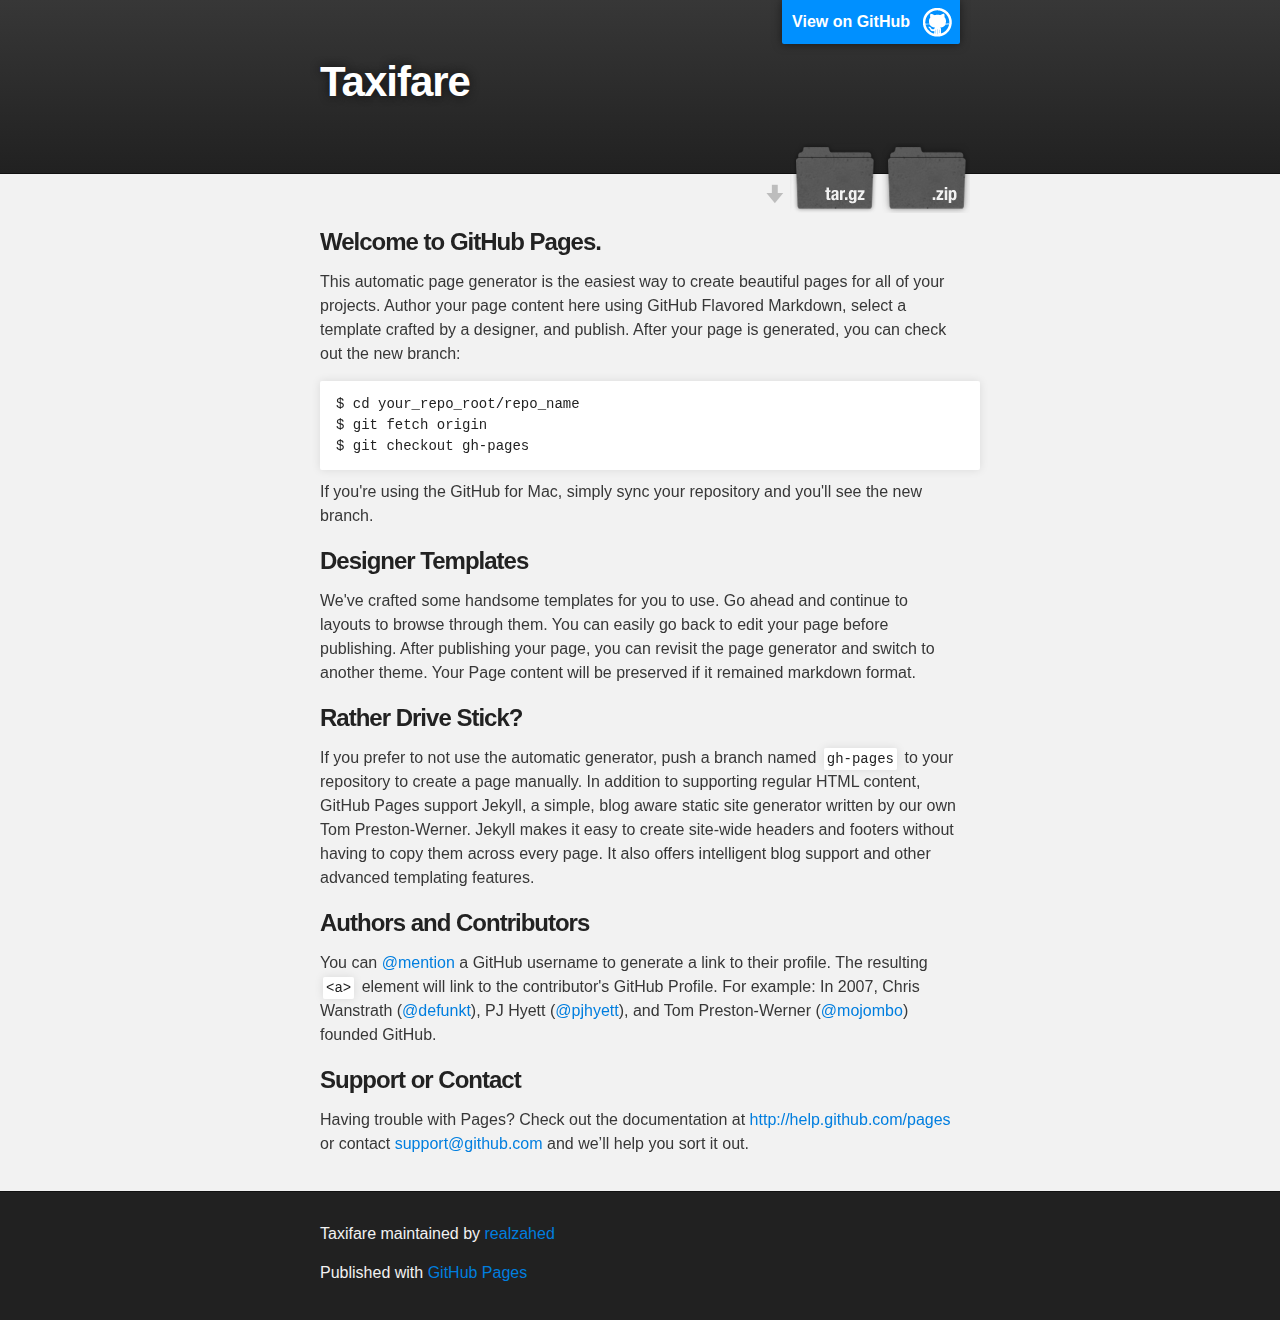
==== index.html @ d9b4216b "Create gh-pages branch via GitHub" ====
<!DOCTYPE html>
<html>

  <head>
    <meta charset='utf-8' />
    <meta http-equiv="X-UA-Compatible" content="chrome=1" />
    <meta name="description" content="Taxifare : " />

    <link rel="stylesheet" type="text/css" media="screen" href="stylesheets/stylesheet.css">

    <title>Taxifare</title>
  </head>

  <body>

    <!-- HEADER -->
    <div id="header_wrap" class="outer">
        <header class="inner">
          <a id="forkme_banner" href="https://github.com/realzahed/taxifare">View on GitHub</a>

          <h1 id="project_title">Taxifare</h1>
          <h2 id="project_tagline"></h2>

            <section id="downloads">
              <a class="zip_download_link" href="https://github.com/realzahed/taxifare/zipball/master">Download this project as a .zip file</a>
              <a class="tar_download_link" href="https://github.com/realzahed/taxifare/tarball/master">Download this project as a tar.gz file</a>
            </section>
        </header>
    </div>

    <!-- MAIN CONTENT -->
    <div id="main_content_wrap" class="outer">
      <section id="main_content" class="inner">
        <h3>Welcome to GitHub Pages.</h3>

<p>This automatic page generator is the easiest way to create beautiful pages for all of your projects. Author your page content here using GitHub Flavored Markdown, select a template crafted by a designer, and publish. After your page is generated, you can check out the new branch:</p>

<pre><code>$ cd your_repo_root/repo_name
$ git fetch origin
$ git checkout gh-pages
</code></pre>

<p>If you're using the GitHub for Mac, simply sync your repository and you'll see the new branch.</p>

<h3>Designer Templates</h3>

<p>We've crafted some handsome templates for you to use. Go ahead and continue to layouts to browse through them. You can easily go back to edit your page before publishing. After publishing your page, you can revisit the page generator and switch to another theme. Your Page content will be preserved if it remained markdown format.</p>

<h3>Rather Drive Stick?</h3>

<p>If you prefer to not use the automatic generator, push a branch named <code>gh-pages</code> to your repository to create a page manually. In addition to supporting regular HTML content, GitHub Pages support Jekyll, a simple, blog aware static site generator written by our own Tom Preston-Werner. Jekyll makes it easy to create site-wide headers and footers without having to copy them across every page. It also offers intelligent blog support and other advanced templating features.</p>

<h3>Authors and Contributors</h3>

<p>You can <a href="https://github.com/blog/821" class="user-mention">@mention</a> a GitHub username to generate a link to their profile. The resulting <code>&lt;a&gt;</code> element will link to the contributor's GitHub Profile. For example: In 2007, Chris Wanstrath (<a href="https://github.com/defunkt" class="user-mention">@defunkt</a>), PJ Hyett (<a href="https://github.com/pjhyett" class="user-mention">@pjhyett</a>), and Tom Preston-Werner (<a href="https://github.com/mojombo" class="user-mention">@mojombo</a>) founded GitHub.</p>

<h3>Support or Contact</h3>

<p>Having trouble with Pages? Check out the documentation at <a href="http://help.github.com/pages">http://help.github.com/pages</a> or contact <a href="mailto:support@github.com">support@github.com</a> and we’ll help you sort it out.</p>
      </section>
    </div>

    <!-- FOOTER  -->
    <div id="footer_wrap" class="outer">
      <footer class="inner">
        <p class="copyright">Taxifare maintained by <a href="https://github.com/realzahed">realzahed</a></p>
        <p>Published with <a href="http://pages.github.com">GitHub Pages</a></p>
      </footer>
    </div>

    

  </body>
</html>
---- stylesheets/stylesheet.css ----
/*******************************************************************************
Slate Theme for Github Pages
by Jason Costello, @jsncostello
*******************************************************************************/

@import url(pygment_trac.css);

/*******************************************************************************
MeyerWeb Reset
*******************************************************************************/

html, body, div, span, applet, object, iframe,
h1, h2, h3, h4, h5, h6, p, blockquote, pre,
a, abbr, acronym, address, big, cite, code,
del, dfn, em, img, ins, kbd, q, s, samp,
small, strike, strong, sub, sup, tt, var,
b, u, i, center,
dl, dt, dd, ol, ul, li,
fieldset, form, label, legend,
table, caption, tbody, tfoot, thead, tr, th, td,
article, aside, canvas, details, embed,
figure, figcaption, footer, header, hgroup,
menu, nav, output, ruby, section, summary,
time, mark, audio, video {
  margin: 0;
  padding: 0;
  border: 0;
  font: inherit;
  vertical-align: baseline;
}

/* HTML5 display-role reset for older browsers */
article, aside, details, figcaption, figure,
footer, header, hgroup, menu, nav, section {
  display: block;
}

ol, ul {
  list-style: none;
}

blockquote, q {
}

table {
  border-collapse: collapse;
  border-spacing: 0;
}

a:focus {
  outline: none;
}

/*******************************************************************************
Theme Styles
*******************************************************************************/

body {
  box-sizing: border-box;
  color:#373737;
  background: #212121;
  font-size: 16px;
  font-family: 'Myriad Pro', Calibri, Helvetica, Arial, sans-serif;
  line-height: 1.5;
  -webkit-font-smoothing: antialiased;
}

h1, h2, h3, h4, h5, h6 {
  margin: 10px 0;
  font-weight: 700;
  color:#222222;
  font-family: 'Lucida Grande', 'Calibri', Helvetica, Arial, sans-serif;
  letter-spacing: -1px;
}

h1 {
  font-size: 36px;
  font-weight: 700;
}

h2 {
  padding-bottom: 10px;
  font-size: 32px;
  background: url('../images/bg_hr.png') repeat-x bottom;
}

h3 {
  font-size: 24px;
}

h4 {
  font-size: 21px;
}

h5 {
  font-size: 18px;
}

h6 {
  font-size: 16px;
}

p {
  margin: 10px 0 15px 0;
}

footer p {
  color: #f2f2f2;
}

a {
  text-decoration: none;
  color: #007edf;
  text-shadow: none;

  transition: color 0.5s ease;
  transition: text-shadow 0.5s ease;
  -webkit-transition: color 0.5s ease;
  -webkit-transition: text-shadow 0.5s ease;
  -moz-transition: color 0.5s ease;
  -moz-transition: text-shadow 0.5s ease;
  -o-transition: color 0.5s ease;
  -o-transition: text-shadow 0.5s ease;
  -ms-transition: color 0.5s ease;
  -ms-transition: text-shadow 0.5s ease;
}

#main_content a:hover {
  color: #0069ba;
  text-shadow: #0090ff 0px 0px 2px;
}

footer a:hover {
  color: #43adff;
  text-shadow: #0090ff 0px 0px 2px;
}

em {
  font-style: italic;
}

strong {
  font-weight: bold;
}

img {
  position: relative;
  margin: 0 auto;
  max-width: 739px;
  padding: 5px;
  margin: 10px 0 10px 0;
  border: 1px solid #ebebeb;

  box-shadow: 0 0 5px #ebebeb;
  -webkit-box-shadow: 0 0 5px #ebebeb;
  -moz-box-shadow: 0 0 5px #ebebeb;
  -o-box-shadow: 0 0 5px #ebebeb;
  -ms-box-shadow: 0 0 5px #ebebeb;
}

pre, code {
  width: 100%;
  color: #222;
  background-color: #fff;

  font-family: Monaco, "Bitstream Vera Sans Mono", "Lucida Console", Terminal, monospace;
  font-size: 14px;

  border-radius: 2px;
  -moz-border-radius: 2px;
  -webkit-border-radius: 2px;



}

pre {
  width: 100%;
  padding: 10px;
  box-shadow: 0 0 10px rgba(0,0,0,.1);
  overflow: auto;
}

code {
  padding: 3px;
  margin: 0 3px;
  box-shadow: 0 0 10px rgba(0,0,0,.1);
}

pre code {
  display: block;
  box-shadow: none;
}

blockquote {
  color: #666;
  margin-bottom: 20px;
  padding: 0 0 0 20px;
  border-left: 3px solid #bbb;
}

ul, ol, dl {
  margin-bottom: 15px
}

ul li {
  list-style: inside;
  padding-left: 20px;
}

ol li {
  list-style: decimal inside;
  padding-left: 20px;
}

dl dt {
  font-weight: bold;
}

dl dd {
  padding-left: 20px;
  font-style: italic;
}

dl p {
  padding-left: 20px;
  font-style: italic;
}

hr {
  height: 1px;
  margin-bottom: 5px;
  border: none;
  background: url('../images/bg_hr.png') repeat-x center;
}

table {
  border: 1px solid #373737;
  margin-bottom: 20px;
  text-align: left;
 }

th {
  font-family: 'Lucida Grande', 'Helvetica Neue', Helvetica, Arial, sans-serif;
  padding: 10px;
  background: #373737;
  color: #fff;
 }

td {
  padding: 10px;
  border: 1px solid #373737;
 }

form {
  background: #f2f2f2;
  padding: 20px;
}

img {
  width: 100%;
  max-width: 100%;
}

/*******************************************************************************
Full-Width Styles
*******************************************************************************/

.outer {
  width: 100%;
}

.inner {
  position: relative;
  max-width: 640px;
  padding: 20px 10px;
  margin: 0 auto;
}

#forkme_banner {
  display: block;
  position: absolute;
  top:0;
  right: 10px;
  z-index: 10;
  padding: 10px 50px 10px 10px;
  color: #fff;
  background: url('../images/blacktocat.png') #0090ff no-repeat 95% 50%;
  font-weight: 700;
  box-shadow: 0 0 10px rgba(0,0,0,.5);
  border-bottom-left-radius: 2px;
  border-bottom-right-radius: 2px;
}

#header_wrap {
  background: #212121;
  background: -moz-linear-gradient(top, #373737, #212121);
  background: -webkit-linear-gradient(top, #373737, #212121);
  background: -ms-linear-gradient(top, #373737, #212121);
  background: -o-linear-gradient(top, #373737, #212121);
  background: linear-gradient(top, #373737, #212121);
}

#header_wrap .inner {
  padding: 50px 10px 30px 10px;
}

#project_title {
  margin: 0;
  color: #fff;
  font-size: 42px;
  font-weight: 700;
  text-shadow: #111 0px 0px 10px;
}

#project_tagline {
  color: #fff;
  font-size: 24px;
  font-weight: 300;
  background: none;
  text-shadow: #111 0px 0px 10px;
}

#downloads {
  position: absolute;
  width: 210px;
  z-index: 10;
  bottom: -40px;
  right: 0;
  height: 70px;
  background: url('../images/icon_download.png') no-repeat 0% 90%;
}

.zip_download_link {
  display: block;
  float: right;
  width: 90px;
  height:70px;
  text-indent: -5000px;
  overflow: hidden;
  background: url(../images/sprite_download.png) no-repeat bottom left;
}

.tar_download_link {
  display: block;
  float: right;
  width: 90px;
  height:70px;
  text-indent: -5000px;
  overflow: hidden;
  background: url(../images/sprite_download.png) no-repeat bottom right;
  margin-left: 10px;
}

.zip_download_link:hover {
  background: url(../images/sprite_download.png) no-repeat top left;
}

.tar_download_link:hover {
  background: url(../images/sprite_download.png) no-repeat top right;
}

#main_content_wrap {
  background: #f2f2f2;
  border-top: 1px solid #111;
  border-bottom: 1px solid #111;
}

#main_content {
  padding-top: 40px;
}

#footer_wrap {
  background: #212121;
}



/*******************************************************************************
Small Device Styles
*******************************************************************************/

@media screen and (max-width: 480px) {
  body {
    font-size:14px;
  }

  #downloads {
    display: none;
  }

  .inner {
    min-width: 320px;
    max-width: 480px;
  }

  #project_title {
  font-size: 32px;
  }

  h1 {
    font-size: 28px;
  }

  h2 {
    font-size: 24px;
  }

  h3 {
    font-size: 21px;
  }

  h4 {
    font-size: 18px;
  }

  h5 {
    font-size: 14px;
  }

  h6 {
    font-size: 12px;
  }

  code, pre {
    min-width: 320px;
    max-width: 480px;
    font-size: 11px;
  }

}
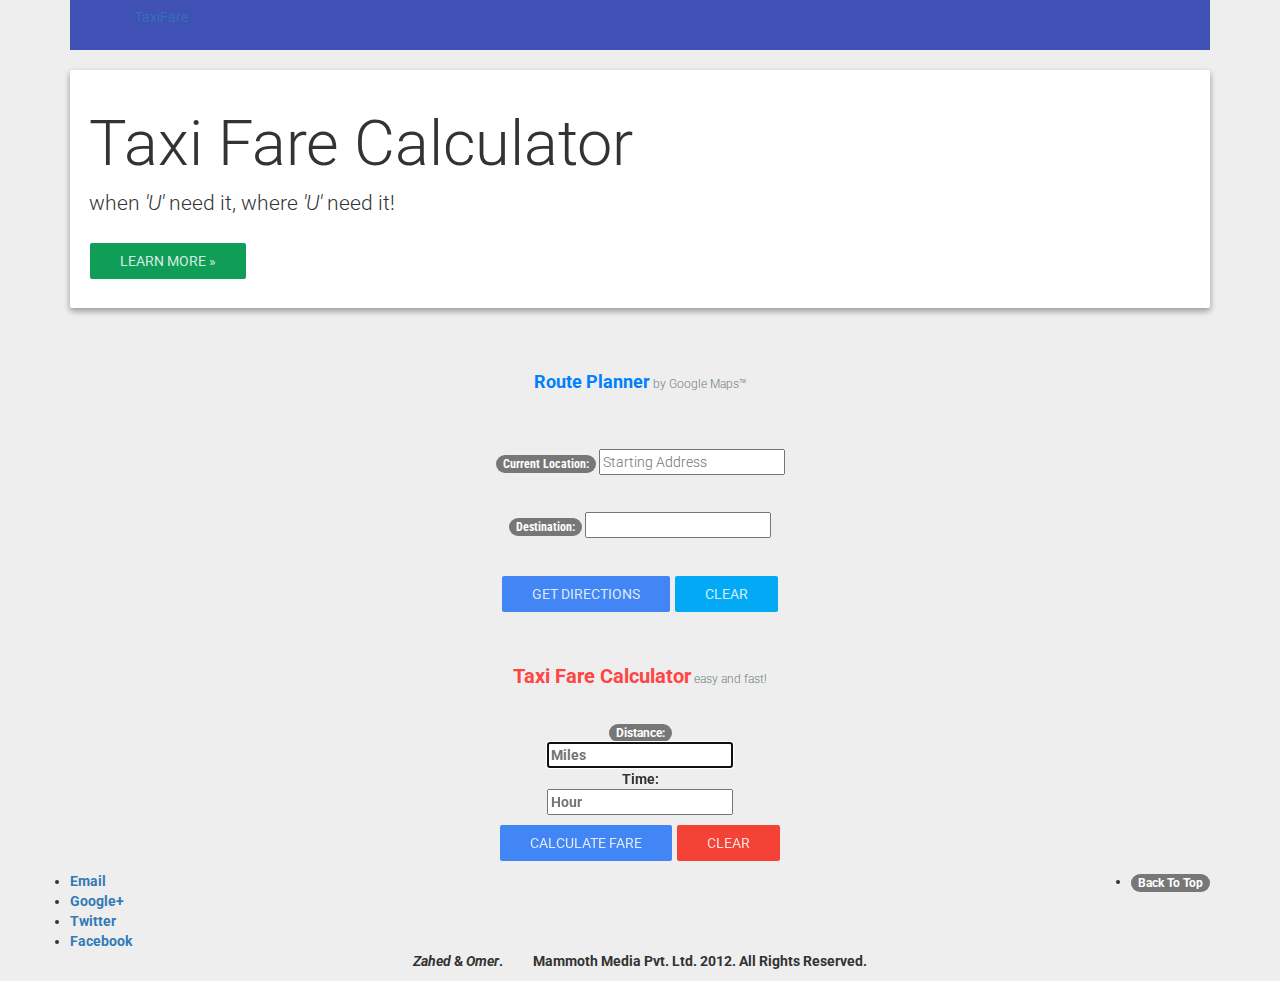
==== commit 7237a4c5: "Makeover" ====
--- a/index.html
+++ b/index.html
@@ -1,74 +1,144 @@
-<!DOCTYPE html>
-<html>
-
-  <head>
-    <meta charset='utf-8' />
-    <meta http-equiv="X-UA-Compatible" content="chrome=1" />
-    <meta name="description" content="Taxifare : " />
-
-    <link rel="stylesheet" type="text/css" media="screen" href="stylesheets/stylesheet.css">
-
-    <title>Taxifare</title>
-  </head>
-
-  <body>
-
-    <!-- HEADER -->
-    <div id="header_wrap" class="outer">
-        <header class="inner">
-          <a id="forkme_banner" href="https://github.com/realzahed/taxifare">View on GitHub</a>
-
-          <h1 id="project_title">Taxifare</h1>
-          <h2 id="project_tagline"></h2>
-
-            <section id="downloads">
-              <a class="zip_download_link" href="https://github.com/realzahed/taxifare/zipball/master">Download this project as a .zip file</a>
-              <a class="tar_download_link" href="https://github.com/realzahed/taxifare/tarball/master">Download this project as a tar.gz file</a>
-            </section>
-        </header>
-    </div>
-
-    <!-- MAIN CONTENT -->
-    <div id="main_content_wrap" class="outer">
-      <section id="main_content" class="inner">
-        <h3>Welcome to GitHub Pages.</h3>
-
-<p>This automatic page generator is the easiest way to create beautiful pages for all of your projects. Author your page content here using GitHub Flavored Markdown, select a template crafted by a designer, and publish. After your page is generated, you can check out the new branch:</p>
-
-<pre><code>$ cd your_repo_root/repo_name
-$ git fetch origin
-$ git checkout gh-pages
-</code></pre>
-
-<p>If you're using the GitHub for Mac, simply sync your repository and you'll see the new branch.</p>
-
-<h3>Designer Templates</h3>
-
-<p>We've crafted some handsome templates for you to use. Go ahead and continue to layouts to browse through them. You can easily go back to edit your page before publishing. After publishing your page, you can revisit the page generator and switch to another theme. Your Page content will be preserved if it remained markdown format.</p>
-
-<h3>Rather Drive Stick?</h3>
-
-<p>If you prefer to not use the automatic generator, push a branch named <code>gh-pages</code> to your repository to create a page manually. In addition to supporting regular HTML content, GitHub Pages support Jekyll, a simple, blog aware static site generator written by our own Tom Preston-Werner. Jekyll makes it easy to create site-wide headers and footers without having to copy them across every page. It also offers intelligent blog support and other advanced templating features.</p>
-
-<h3>Authors and Contributors</h3>
-
-<p>You can <a href="https://github.com/blog/821" class="user-mention">@mention</a> a GitHub username to generate a link to their profile. The resulting <code>&lt;a&gt;</code> element will link to the contributor's GitHub Profile. For example: In 2007, Chris Wanstrath (<a href="https://github.com/defunkt" class="user-mention">@defunkt</a>), PJ Hyett (<a href="https://github.com/pjhyett" class="user-mention">@pjhyett</a>), and Tom Preston-Werner (<a href="https://github.com/mojombo" class="user-mention">@mojombo</a>) founded GitHub.</p>
-
-<h3>Support or Contact</h3>
-
-<p>Having trouble with Pages? Check out the documentation at <a href="http://help.github.com/pages">http://help.github.com/pages</a> or contact <a href="mailto:support@github.com">support@github.com</a> and we’ll help you sort it out.</p>
-      </section>
-    </div>
-
-    <!-- FOOTER  -->
-    <div id="footer_wrap" class="outer">
-      <footer class="inner">
-        <p class="copyright">Taxifare maintained by <a href="https://github.com/realzahed">realzahed</a></p>
-        <p>Published with <a href="http://pages.github.com">GitHub Pages</a></p>
-      </footer>
-    </div>
-
-    
-
-  </body>
-</html>
+<!DOCTYPE html>
+<html lang="en">
+  <head>
+    <meta charset="utf-8">
+    <title>TaxiFare.</title>
+    <meta name="viewport" content="width=device-width, initial-scale=1.0">
+    <meta name="description" content="TaxiFare Calulator">
+    <meta name="author" content="Zahed Shareef">
+    <meta name="keywords" content="zahed shareef, html5, css3, taxi fare, india"> 
+    <!--Link StyleSheets -->
+      <link href="//maxcdn.bootstrapcdn.com/bootstrap/3.2.0/css/bootstrap.min.css" rel="stylesheet">
+      <link href="assets/css/material/ripples.min.css" rel="stylesheet">
+      <link href="assets/css/material/material-wfont.min.css" rel="stylesheet">
+      <script src="assets/js/application.js" type="text/javascript"></script>
+    <!--Modernizr Script for Browser Compatibility-->
+    <script src="assets/js/modernizr.js" type="text/javascript"></script>
+    <!-- HTML5 JavaScript for IE6-8 support of HTML5 elements -->
+    <!--[if lt IE 9]>
+      <script src="http://html5shim.googlecode.com/svn/trunk/html5.js"></script>
+    <![endif]-->
+    
+    <!-- Fav and touch icons -->
+    <link rel="shortcut icon" href="../assets/ico/favicon.ico">
+    <link rel="apple-touch-icon-precomposed" sizes="144x144" href="../assets/ico/apple-touch-icon-144-precomposed.png">
+    <link rel="apple-touch-icon-precomposed" sizes="114x114" href="../assets/ico/apple-touch-icon-114-precomposed.png">
+    <link rel="apple-touch-icon-precomposed" sizes="72x72" href="../assets/ico/apple-touch-icon-72-precomposed.png">
+    <link rel="apple-touch-icon-precomposed" href="../assets/ico/apple-touch-icon-57-precomposed.png">
+  </head>
+
+  <body>
+
+  <div class="container navbar-wrapper">
+
+      <div class="navbar navbar-inverse">
+        <div class="navbar-inner">
+          <!-- Responsive Navbar Part 1: Button for triggering responsive navbar (not covered in tutorial). Include responsive CSS to utilize. -->
+          <a class="btn btn-navbar" data-toggle="collapse" data-target=".nav-collapse">
+            <span class="icon-bar"></span>
+            <span class="icon-bar"></span>
+            <span class="icon-bar"></span>
+          </a>
+          <a class="brand" href="#">TaxiFare</a>
+          <!-- Responsive Navbar Part 2: Place all navbar contents you want collapsed withing .navbar-collapse.collapse. -->
+          <div class="nav-collapse collapse">
+            <ul class="nav">
+              <li class="active"><a href="#">Home</a></li>
+              <li><a href="about.html">About</a></li>
+              <li><a href="contact.html">Contact</a></li>
+            </ul>
+          </div><!--/.nav-collapse -->
+        </div><!-- /.navbar-inner -->
+      </div><!-- /.navbar -->
+
+    </div><!-- /.container -->
+<div class="container masthead">
+      <!-- Jumbotron -->
+      <div class="jumbotron">
+        <h1>Taxi Fare Calculator</h1>
+       <p>when <em>'U'</em> need it, where <em>'U'</em> need it!</p>
+        <a href="description.html" class="btn btn-large btn-success" href="#">Learn More &raquo;</a>
+      </div>
+      <hr class="soften">
+
+      <!-- Row of columns -->
+      <div class="row-fluid">
+        <!--Message Row--> 
+        <div class="box span6" align="center">    
+          <!--Alert Style--> 
+          <div class="page-header" align="center" style="color:#007fff;">
+            <strong style="font-size:18px;">Route Planner</strong>
+            <small style="color:#6e7f80;"> by Google Maps&#8482;</small></div>
+           <!--Form Using Typehead.js--> 
+          <form class="form" action="http://maps.google.com/maps" method="display" >
+          <br><label for="saddr"><h6 align="center"><span class="badge badge-success">Current Location:</span></h6></label>
+          <input type="text" name="saddr" placeholder="Starting Address" class="input-xlarge search-query" style="margin: 0 auto;"<i class=" icon-map-marker"></i><br>
+          <br><label for="daddr" ><h6 align="center"><span class="badge badge-success">Destination:</span></h6></label>
+          <input type="text" name="daddr" ><i class=" icon-map-marker"></i>
+          <div class="masthead control-group" align="center" style="margin-top:15px;">
+            <input type="submit" class="btn btn-primary" value="Get directions" />
+            <input type="reset" class="btn btn-info" value="Clear">
+            </div><!--END Controls-->
+        </form>
+        <!--/.Form using Typehead.js--> 
+        </div><!--End Alert-->
+        <!--Taxi Fare Inputs-->   
+        <div class="box span6">
+             <div class="page-header" align="center" style="color:#FF4444;">
+            <strong style="font-size:20px;">Taxi Fare Calculator</strong>
+            <small style="color:#6e7f80;"> easy and fast!</small></div>
+          <form class="form-inline">
+            
+            <fieldset>
+              <div class="control-group" align="center">
+                <label class="control-label" for="miles"><span class="badge badge-success"><b>Distance:<b></span></label>
+                <div class="controls">
+                  <input type="text" class="input-xlarge focused search-query" autofocus="autofocus" placeholder="Miles" id = "miles" /><i class=" icon-map-marker"></i><br/>
+                </div>
+              </div>
+              <div class="control-group" align="center">
+                <label class="control-label" for="putime"><b>Time:</b></label>
+                <div class="controls">
+                  <input type = "text"  class="input-xlarge search-query" placeholder="Hour" id = "putime" /><i class="icon-time"></i>
+                </div>
+              </div>
+              <div class="masthead control-actions" align="center">
+                <input type="button" class="btn btn-primary" value="Calculate Fare" onclick="TaxiFare()">
+                <input type="reset" class="btn btn-danger" value="Clear">
+                <span id = "result" ></span>
+              </div><!--END form actions-->
+            </fieldset>
+          </form>
+        </div>
+      </div>    <!--End of Rows--> 
+
+       <!-- Footer
+    ================================================== -->
+    <footer class="footer box-text">
+        <ul class="pull-right">
+          <li class="active"><a href="#"><span class="badge badge-info">Back To Top</span></a></li>
+        </ul>
+          <li class="email"><a title="Email me" href="mailto:info@realzahed.in" target="_blank"><span>Email</span></a></li>
+          <li class="linked-in"><a title="View my Google+ Profile" href="https://plus.google.com/115124096783511860356" target="_blank"><span>Google+</span></a></li>
+          <li class="twitter"><a title="Follow me on Twitter" href="https://www.twitter.com/#!/realzahed" target="_blank"><span>Twitter</span></a></li>
+          <li class="facebook"><a title="Like me on Facebook" href="http://www.facebook.com/taxifare" target="_blank"><span>Facebook</span></a></li>
+          <p style=" font-weight:bold; text-align:center;"><em>Zahed</em> & <em>Omer</em>.<img src="assets/img/chrome-128.png" width="30px" height="10px" />Mammoth Media Pvt. Ltd. 2012. All Rights Reserved.</p>
+          <div class="image"></div>
+        </ul>
+    </footer>
+
+    <!-- Le javascript
+    ================================================== -->
+    <!-- Placed at the end of the document so the pages load faster -->
+
+    <script src="//code.jquery.com/jquery-1.10.2.min.js"></script>
+    <script src="//maxcdn.bootstrapcdn.com/bootstrap/3.2.0/js/bootstrap.min.js"></script>
+
+    <script src="assets/js/material/ripples.min.js"></script>
+    <script src="assets/js/material/material.min.js"></script>
+<script type="text/javascript">
+   
+    </script>
+
+  </body>
+</html>
--- a/assets/css/material/ripples.min.css
+++ b/assets/css/material/ripples.min.css
@@ -0,0 +1 @@
+.withripple{position:relative}.ripple-wrapper{position:absolute;top:0;left:0;z-index:1;width:100%;height:100%;overflow:hidden;border-radius:2px}.ripple{position:absolute;width:20px;height:20px;margin-left:-10px;margin-top:-10px;border-radius:100%;background-color:rgba(0,0,0,.05);-webkit-transform:scale(1);-ms-transform:scale(1);transform:scale(1);-webkit-transform-origin:50%;-ms-transform-origin:50%;transform-origin:50%;opacity:0;pointer-events:none}.ripple.ripple-on{-webkit-transition:opacity .15s ease-in 0s,-webkit-transform .5s cubic-bezier(0.4,0,.2,1) .1s;transition:opacity .15s ease-in 0s,transform .5s cubic-bezier(0.4,0,.2,1) .1s;opacity:1}.ripple.ripple-out{-webkit-transition:opacity .1s linear 0s!important;transition:opacity .1s linear 0s!important;opacity:0}--- a/assets/css/material/material-wfont.min.css
+++ b/assets/css/material/material-wfont.min.css
@@ -0,0 +1 @@
+@import url(//fonts.googleapis.com/css?family=Roboto+Condensed:300italic,400italic,700italic,400,700,300|Roboto:400,100,100italic,300,300italic,400italic,500,500italic,700,700italic);@font-face{font-family:Material-Design-Icons;src:url(../fonts/Material-Design-Icons.eot?-g7cqhn);src:url(../fonts/Material-Design-Icons.eot?#iefix-g7cqhn) format("embedded-opentype"),url(../fonts/Material-Design-Icons.woff?-g7cqhn) format("woff"),url(../fonts/Material-Design-Icons.ttf?-g7cqhn) format("truetype"),url(../fonts/Material-Design-Icons.svg?-g7cqhn#Material-Design-Icons) format("svg");font-weight:400;font-style:normal}[class*=" mdi-"],[class^=mdi-]{font-family:Material-Design-Icons;speak:none;font-style:normal;font-weight:400;font-variant:normal;text-transform:none;line-height:1;-webkit-font-smoothing:antialiased;-moz-osx-font-smoothing:grayscale}.mdi-action-3d-rotation:before{content:"\e600"}.mdi-action-accessibility:before{content:"\e601"}.mdi-action-account-balance:before{content:"\e602"}.mdi-action-account-balance-wallet:before{content:"\e603"}.mdi-action-account-box:before{content:"\e604"}.mdi-action-account-child:before{content:"\e605"}.mdi-action-account-circle:before{content:"\e606"}.mdi-action-add-shopping-cart:before{content:"\e607"}.mdi-action-alarm:before{content:"\e608"}.mdi-action-alarm-add:before{content:"\e609"}.mdi-action-alarm-off:before{content:"\e60a"}.mdi-action-alarm-on:before{content:"\e60b"}.mdi-action-android:before{content:"\e60c"}.mdi-action-announcement:before{content:"\e60d"}.mdi-action-aspect-ratio:before{content:"\e60e"}.mdi-action-assessment:before{content:"\e60f"}.mdi-action-assignment:before{content:"\e610"}.mdi-action-assignment-ind:before{content:"\e611"}.mdi-action-assignment-late:before{content:"\e612"}.mdi-action-assignment-return:before{content:"\e613"}.mdi-action-assignment-returned:before{content:"\e614"}.mdi-action-assignment-turned-in:before{content:"\e615"}.mdi-action-autorenew:before{content:"\e616"}.mdi-action-backup:before{content:"\e617"}.mdi-action-book:before{content:"\e618"}.mdi-action-bookmark:before{content:"\e619"}.mdi-action-bookmark-outline:before{content:"\e61a"}.mdi-action-bug-report:before{content:"\e61b"}.mdi-action-cached:before{content:"\e61c"}.mdi-action-class:before{content:"\e61d"}.mdi-action-credit-card:before{content:"\e61e"}.mdi-action-dashboard:before{content:"\e61f"}.mdi-action-delete:before{content:"\e620"}.mdi-action-description:before{content:"\e621"}.mdi-action-dns:before{content:"\e622"}.mdi-action-done:before{content:"\e623"}.mdi-action-done-all:before{content:"\e624"}.mdi-action-event:before{content:"\e625"}.mdi-action-exit-to-app:before{content:"\e626"}.mdi-action-explore:before{content:"\e627"}.mdi-action-extension:before{content:"\e628"}.mdi-action-face-unlock:before{content:"\e629"}.mdi-action-favorite:before{content:"\e62a"}.mdi-action-favorite-outline:before{content:"\e62b"}.mdi-action-find-in-page:before{content:"\e62c"}.mdi-action-find-replace:before{content:"\e62d"}.mdi-action-flip-to-back:before{content:"\e62e"}.mdi-action-flip-to-front:before{content:"\e62f"}.mdi-action-get-app:before{content:"\e630"}.mdi-action-grade:before{content:"\e631"}.mdi-action-group-work:before{content:"\e632"}.mdi-action-help:before{content:"\e633"}.mdi-action-highlight-remove:before{content:"\e634"}.mdi-action-history:before{content:"\e635"}.mdi-action-home:before{content:"\e636"}.mdi-action-https:before{content:"\e637"}.mdi-action-info:before{content:"\e638"}.mdi-action-info-outline:before{content:"\e639"}.mdi-action-input:before{content:"\e63a"}.mdi-action-invert-colors:before{content:"\e63b"}.mdi-action-label:before{content:"\e63c"}.mdi-action-label-outline:before{content:"\e63d"}.mdi-action-language:before{content:"\e63e"}.mdi-action-launch:before{content:"\e63f"}.mdi-action-list:before{content:"\e640"}.mdi-action-lock:before{content:"\e641"}.mdi-action-lock-open:before{content:"\e642"}.mdi-action-lock-outline:before{content:"\e643"}.mdi-action-loyalty:before{content:"\e644"}.mdi-action-markunread-mailbox:before{content:"\e645"}.mdi-action-note-add:before{content:"\e646"}.mdi-action-open-in-browser:before{content:"\e647"}.mdi-action-open-in-new:before{content:"\e648"}.mdi-action-open-with:before{content:"\e649"}.mdi-action-pageview:before{content:"\e64a"}.mdi-action-payment:before{content:"\e64b"}.mdi-action-perm-camera-mic:before{content:"\e64c"}.mdi-action-perm-contact-cal:before{content:"\e64d"}.mdi-action-perm-data-setting:before{content:"\e64e"}.mdi-action-perm-device-info:before{content:"\e64f"}.mdi-action-perm-identity:before{content:"\e650"}.mdi-action-perm-media:before{content:"\e651"}.mdi-action-perm-phone-msg:before{content:"\e652"}.mdi-action-perm-scan-wifi:before{content:"\e653"}.mdi-action-picture-in-picture:before{content:"\e654"}.mdi-action-polymer:before{content:"\e655"}.mdi-action-print:before{content:"\e656"}.mdi-action-query-builder:before{content:"\e657"}.mdi-action-question-answer:before{content:"\e658"}.mdi-action-receipt:before{content:"\e659"}.mdi-action-redeem:before{content:"\e65a"}.mdi-action-report-problem:before{content:"\e65b"}.mdi-action-restore:before{content:"\e65c"}.mdi-action-room:before{content:"\e65d"}.mdi-action-schedule:before{content:"\e65e"}.mdi-action-search:before{content:"\e65f"}.mdi-action-settings:before{content:"\e660"}.mdi-action-settings-applications:before{content:"\e661"}.mdi-action-settings-backup-restore:before{content:"\e662"}.mdi-action-settings-bluetooth:before{content:"\e663"}.mdi-action-settings-cell:before{content:"\e664"}.mdi-action-settings-display:before{content:"\e665"}.mdi-action-settings-ethernet:before{content:"\e666"}.mdi-action-settings-input-antenna:before{content:"\e667"}.mdi-action-settings-input-component:before{content:"\e668"}.mdi-action-settings-input-composite:before{content:"\e669"}.mdi-action-settings-input-hdmi:before{content:"\e66a"}.mdi-action-settings-input-svideo:before{content:"\e66b"}.mdi-action-settings-overscan:before{content:"\e66c"}.mdi-action-settings-phone:before{content:"\e66d"}.mdi-action-settings-power:before{content:"\e66e"}.mdi-action-settings-remote:before{content:"\e66f"}.mdi-action-settings-voice:before{content:"\e670"}.mdi-action-shop:before{content:"\e671"}.mdi-action-shopping-basket:before{content:"\e672"}.mdi-action-shopping-cart:before{content:"\e673"}.mdi-action-shop-two:before{content:"\e674"}.mdi-action-speaker-notes:before{content:"\e675"}.mdi-action-spellcheck:before{content:"\e676"}.mdi-action-star-rate:before{content:"\e677"}.mdi-action-stars:before{content:"\e678"}.mdi-action-store:before{content:"\e679"}.mdi-action-subject:before{content:"\e67a"}.mdi-action-swap-horiz:before{content:"\e67b"}.mdi-action-swap-vert:before{content:"\e67c"}.mdi-action-swap-vert-circle:before{content:"\e67d"}.mdi-action-system-update-tv:before{content:"\e67e"}.mdi-action-tab:before{content:"\e67f"}.mdi-action-tab-unselected:before{content:"\e680"}.mdi-action-theaters:before{content:"\e681"}.mdi-action-thumb-down:before{content:"\e682"}.mdi-action-thumbs-up-down:before{content:"\e683"}.mdi-action-thumb-up:before{content:"\e684"}.mdi-action-toc:before{content:"\e685"}.mdi-action-today:before{content:"\e686"}.mdi-action-track-changes:before{content:"\e687"}.mdi-action-translate:before{content:"\e688"}.mdi-action-trending-down:before{content:"\e689"}.mdi-action-trending-neutral:before{content:"\e68a"}.mdi-action-trending-up:before{content:"\e68b"}.mdi-action-turned-in:before{content:"\e68c"}.mdi-action-turned-in-not:before{content:"\e68d"}.mdi-action-verified-user:before{content:"\e68e"}.mdi-action-view-agenda:before{content:"\e68f"}.mdi-action-view-array:before{content:"\e690"}.mdi-action-view-carousel:before{content:"\e691"}.mdi-action-view-column:before{content:"\e692"}.mdi-action-view-day:before{content:"\e693"}.mdi-action-view-headline:before{content:"\e694"}.mdi-action-view-list:before{content:"\e695"}.mdi-action-view-module:before{content:"\e696"}.mdi-action-view-quilt:before{content:"\e697"}.mdi-action-view-stream:before{content:"\e698"}.mdi-action-view-week:before{content:"\e699"}.mdi-action-visibility:before{content:"\e69a"}.mdi-action-visibility-off:before{content:"\e69b"}.mdi-action-wallet-giftcard:before{content:"\e69c"}.mdi-action-wallet-membership:before{content:"\e69d"}.mdi-action-wallet-travel:before{content:"\e69e"}.mdi-action-work:before{content:"\e69f"}.mdi-alert-error:before{content:"\e6a0"}.mdi-alert-warning:before{content:"\e6a1"}.mdi-av-album:before{content:"\e6a2"}.mdi-av-timer:before{content:"\e6a3"}.mdi-av-closed-caption:before{content:"\e6a4"}.mdi-av-equalizer:before{content:"\e6a5"}.mdi-av-explicit:before{content:"\e6a6"}.mdi-av-fast-forward:before{content:"\e6a7"}.mdi-av-fast-rewind:before{content:"\e6a8"}.mdi-av-games:before{content:"\e6a9"}.mdi-av-hearing:before{content:"\e6aa"}.mdi-av-high-quality:before{content:"\e6ab"}.mdi-av-loop:before{content:"\e6ac"}.mdi-av-mic:before{content:"\e6ad"}.mdi-av-mic-none:before{content:"\e6ae"}.mdi-av-mic-off:before{content:"\e6af"}.mdi-av-movie:before{content:"\e6b0"}.mdi-av-my-library-add:before{content:"\e6b1"}.mdi-av-my-library-books:before{content:"\e6b2"}.mdi-av-my-library-music:before{content:"\e6b3"}.mdi-av-new-releases:before{content:"\e6b4"}.mdi-av-not-interested:before{content:"\e6b5"}.mdi-av-pause:before{content:"\e6b6"}.mdi-av-pause-circle-fill:before{content:"\e6b7"}.mdi-av-pause-circle-outline:before{content:"\e6b8"}.mdi-av-play-arrow:before{content:"\e6b9"}.mdi-av-play-circle-fill:before{content:"\e6ba"}.mdi-av-play-circle-outline:before{content:"\e6bb"}.mdi-av-playlist-add:before{content:"\e6bc"}.mdi-av-play-shopping-bag:before{content:"\e6bd"}.mdi-av-queue:before{content:"\e6be"}.mdi-av-queue-music:before{content:"\e6bf"}.mdi-av-radio:before{content:"\e6c0"}.mdi-av-recent-actors:before{content:"\e6c1"}.mdi-av-repeat:before{content:"\e6c2"}.mdi-av-repeat-one:before{content:"\e6c3"}.mdi-av-replay:before{content:"\e6c4"}.mdi-av-shuffle:before{content:"\e6c5"}.mdi-av-skip-next:before{content:"\e6c6"}.mdi-av-skip-previous:before{content:"\e6c7"}.mdi-av-snooze:before{content:"\e6c8"}.mdi-av-stop:before{content:"\e6c9"}.mdi-av-subtitles:before{content:"\e6ca"}.mdi-av-surround-sound:before{content:"\e6cb"}.mdi-av-videocam:before{content:"\e6cc"}.mdi-av-videocam-off:before{content:"\e6cd"}.mdi-av-video-collection:before{content:"\e6ce"}.mdi-av-volume-down:before{content:"\e6cf"}.mdi-av-volume-mute:before{content:"\e6d0"}.mdi-av-volume-off:before{content:"\e6d1"}.mdi-av-volume-up:before{content:"\e6d2"}.mdi-av-web:before{content:"\e6d3"}.mdi-communication-business:before{content:"\e6d4"}.mdi-communication-call:before{content:"\e6d5"}.mdi-communication-call-end:before{content:"\e6d6"}.mdi-communication-call-made:before{content:"\e6d7"}.mdi-communication-call-merge:before{content:"\e6d8"}.mdi-communication-call-missed:before{content:"\e6d9"}.mdi-communication-call-received:before{content:"\e6da"}.mdi-communication-call-split:before{content:"\e6db"}.mdi-communication-chat:before{content:"\e6dc"}.mdi-communication-clear-all:before{content:"\e6dd"}.mdi-communication-comment:before{content:"\e6de"}.mdi-communication-contacts:before{content:"\e6df"}.mdi-communication-dialer-sip:before{content:"\e6e0"}.mdi-communication-dialpad:before{content:"\e6e1"}.mdi-communication-dnd-on:before{content:"\e6e2"}.mdi-communication-email:before{content:"\e6e3"}.mdi-communication-forum:before{content:"\e6e4"}.mdi-communication-import-export:before{content:"\e6e5"}.mdi-communication-invert-colors-off:before{content:"\e6e6"}.mdi-communication-invert-colors-on:before{content:"\e6e7"}.mdi-communication-live-help:before{content:"\e6e8"}.mdi-communication-location-off:before{content:"\e6e9"}.mdi-communication-location-on:before{content:"\e6ea"}.mdi-communication-message:before{content:"\e6eb"}.mdi-communication-messenger:before{content:"\e6ec"}.mdi-communication-no-sim:before{content:"\e6ed"}.mdi-communication-phone:before{content:"\e6ee"}.mdi-communication-portable-wifi-off:before{content:"\e6ef"}.mdi-communication-quick-contacts-dialer:before{content:"\e6f0"}.mdi-communication-quick-contacts-mail:before{content:"\e6f1"}.mdi-communication-ring-volume:before{content:"\e6f2"}.mdi-communication-stay-current-landscape:before{content:"\e6f3"}.mdi-communication-stay-current-portrait:before{content:"\e6f4"}.mdi-communication-stay-primary-landscape:before{content:"\e6f5"}.mdi-communication-stay-primary-portrait:before{content:"\e6f6"}.mdi-communication-swap-calls:before{content:"\e6f7"}.mdi-communication-textsms:before{content:"\e6f8"}.mdi-communication-voicemail:before{content:"\e6f9"}.mdi-communication-vpn-key:before{content:"\e6fa"}.mdi-content-add:before{content:"\e6fb"}.mdi-content-add-box:before{content:"\e6fc"}.mdi-content-add-circle:before{content:"\e6fd"}.mdi-content-add-circle-outline:before{content:"\e6fe"}.mdi-content-archive:before{content:"\e6ff"}.mdi-content-backspace:before{content:"\e700"}.mdi-content-block:before{content:"\e701"}.mdi-content-clear:before{content:"\e702"}.mdi-content-content-copy:before{content:"\e703"}.mdi-content-content-cut:before{content:"\e704"}.mdi-content-content-paste:before{content:"\e705"}.mdi-content-create:before{content:"\e706"}.mdi-content-drafts:before{content:"\e707"}.mdi-content-filter-list:before{content:"\e708"}.mdi-content-flag:before{content:"\e709"}.mdi-content-forward:before{content:"\e70a"}.mdi-content-gesture:before{content:"\e70b"}.mdi-content-inbox:before{content:"\e70c"}.mdi-content-link:before{content:"\e70d"}.mdi-content-mail:before{content:"\e70e"}.mdi-content-markunread:before{content:"\e70f"}.mdi-content-redo:before{content:"\e710"}.mdi-content-remove:before{content:"\e711"}.mdi-content-remove-circle:before{content:"\e712"}.mdi-content-remove-circle-outline:before{content:"\e713"}.mdi-content-reply:before{content:"\e714"}.mdi-content-reply-all:before{content:"\e715"}.mdi-content-report:before{content:"\e716"}.mdi-content-save:before{content:"\e717"}.mdi-content-select-all:before{content:"\e718"}.mdi-content-send:before{content:"\e719"}.mdi-content-sort:before{content:"\e71a"}.mdi-content-text-format:before{content:"\e71b"}.mdi-content-undo:before{content:"\e71c"}.mdi-device-access-alarm:before{content:"\e71d"}.mdi-device-access-alarms:before{content:"\e71e"}.mdi-device-access-time:before{content:"\e71f"}.mdi-device-add-alarm:before{content:"\e720"}.mdi-device-airplanemode-off:before{content:"\e721"}.mdi-device-airplanemode-on:before{content:"\e722"}.mdi-device-battery-20:before{content:"\e723"}.mdi-device-battery-30:before{content:"\e724"}.mdi-device-battery-50:before{content:"\e725"}.mdi-device-battery-60:before{content:"\e726"}.mdi-device-battery-80:before{content:"\e727"}.mdi-device-battery-90:before{content:"\e728"}.mdi-device-battery-alert:before{content:"\e729"}.mdi-device-battery-charging-20:before{content:"\e72a"}.mdi-device-battery-charging-30:before{content:"\e72b"}.mdi-device-battery-charging-50:before{content:"\e72c"}.mdi-device-battery-charging-60:before{content:"\e72d"}.mdi-device-battery-charging-80:before{content:"\e72e"}.mdi-device-battery-charging-90:before{content:"\e72f"}.mdi-device-battery-charging-full:before{content:"\e730"}.mdi-device-battery-full:before{content:"\e731"}.mdi-device-battery-std:before{content:"\e732"}.mdi-device-battery-unknown:before{content:"\e733"}.mdi-device-bluetooth:before{content:"\e734"}.mdi-device-bluetooth-connected:before{content:"\e735"}.mdi-device-bluetooth-disabled:before{content:"\e736"}.mdi-device-bluetooth-searching:before{content:"\e737"}.mdi-device-brightness-auto:before{content:"\e738"}.mdi-device-brightness-high:before{content:"\e739"}.mdi-device-brightness-low:before{content:"\e73a"}.mdi-device-brightness-medium:before{content:"\e73b"}.mdi-device-data-usage:before{content:"\e73c"}.mdi-device-developer-mode:before{content:"\e73d"}.mdi-device-devices:before{content:"\e73e"}.mdi-device-dvr:before{content:"\e73f"}.mdi-device-gps-fixed:before{content:"\e740"}.mdi-device-gps-not-fixed:before{content:"\e741"}.mdi-device-gps-off:before{content:"\e742"}.mdi-device-location-disabled:before{content:"\e743"}.mdi-device-location-searching:before{content:"\e744"}.mdi-device-multitrack-audio:before{content:"\e745"}.mdi-device-network-cell:before{content:"\e746"}.mdi-device-network-wifi:before{content:"\e747"}.mdi-device-nfc:before{content:"\e748"}.mdi-device-now-wallpaper:before{content:"\e749"}.mdi-device-now-widgets:before{content:"\e74a"}.mdi-device-screen-lock-landscape:before{content:"\e74b"}.mdi-device-screen-lock-portrait:before{content:"\e74c"}.mdi-device-screen-lock-rotation:before{content:"\e74d"}.mdi-device-screen-rotation:before{content:"\e74e"}.mdi-device-sd-storage:before{content:"\e74f"}.mdi-device-settings-system-daydream:before{content:"\e750"}.mdi-device-signal-cellular-0-bar:before{content:"\e751"}.mdi-device-signal-cellular-1-bar:before{content:"\e752"}.mdi-device-signal-cellular-2-bar:before{content:"\e753"}.mdi-device-signal-cellular-3-bar:before{content:"\e754"}.mdi-device-signal-cellular-4-bar:before{content:"\e755"}.mdi-device-signal-cellular-connected-no-internet-0-bar:before{content:"\e756"}.mdi-device-signal-cellular-connected-no-internet-1-bar:before{content:"\e757"}.mdi-device-signal-cellular-connected-no-internet-2-bar:before{content:"\e758"}.mdi-device-signal-cellular-connected-no-internet-3-bar:before{content:"\e759"}.mdi-device-signal-cellular-connected-no-internet-4-bar:before{content:"\e75a"}.mdi-device-signal-cellular-no-sim:before{content:"\e75b"}.mdi-device-signal-cellular-null:before{content:"\e75c"}.mdi-device-signal-cellular-off:before{content:"\e75d"}.mdi-device-signal-wifi-0-bar:before{content:"\e75e"}.mdi-device-signal-wifi-1-bar:before{content:"\e75f"}.mdi-device-signal-wifi-2-bar:before{content:"\e760"}.mdi-device-signal-wifi-3-bar:before{content:"\e761"}.mdi-device-signal-wifi-4-bar:before{content:"\e762"}.mdi-device-signal-wifi-off:before{content:"\e763"}.mdi-device-storage:before{content:"\e764"}.mdi-device-usb:before{content:"\e765"}.mdi-device-wifi-lock:before{content:"\e766"}.mdi-device-wifi-tethering:before{content:"\e767"}.mdi-editor-attach-file:before{content:"\e768"}.mdi-editor-attach-money:before{content:"\e769"}.mdi-editor-border-all:before{content:"\e76a"}.mdi-editor-border-bottom:before{content:"\e76b"}.mdi-editor-border-clear:before{content:"\e76c"}.mdi-editor-border-color:before{content:"\e76d"}.mdi-editor-border-horizontal:before{content:"\e76e"}.mdi-editor-border-inner:before{content:"\e76f"}.mdi-editor-border-left:before{content:"\e770"}.mdi-editor-border-outer:before{content:"\e771"}.mdi-editor-border-right:before{content:"\e772"}.mdi-editor-border-style:before{content:"\e773"}.mdi-editor-border-top:before{content:"\e774"}.mdi-editor-border-vertical:before{content:"\e775"}.mdi-editor-format-align-center:before{content:"\e776"}.mdi-editor-format-align-justify:before{content:"\e777"}.mdi-editor-format-align-left:before{content:"\e778"}.mdi-editor-format-align-right:before{content:"\e779"}.mdi-editor-format-bold:before{content:"\e77a"}.mdi-editor-format-clear:before{content:"\e77b"}.mdi-editor-format-color-fill:before{content:"\e77c"}.mdi-editor-format-color-reset:before{content:"\e77d"}.mdi-editor-format-color-text:before{content:"\e77e"}.mdi-editor-format-indent-decrease:before{content:"\e77f"}.mdi-editor-format-indent-increase:before{content:"\e780"}.mdi-editor-format-italic:before{content:"\e781"}.mdi-editor-format-line-spacing:before{content:"\e782"}.mdi-editor-format-list-bulleted:before{content:"\e783"}.mdi-editor-format-list-numbered:before{content:"\e784"}.mdi-editor-format-paint:before{content:"\e785"}.mdi-editor-format-quote:before{content:"\e786"}.mdi-editor-format-size:before{content:"\e787"}.mdi-editor-format-strikethrough:before{content:"\e788"}.mdi-editor-format-textdirection-l-to-r:before{content:"\e789"}.mdi-editor-format-textdirection-r-to-l:before{content:"\e78a"}.mdi-editor-format-underline:before{content:"\e78b"}.mdi-editor-functions:before{content:"\e78c"}.mdi-editor-insert-chart:before{content:"\e78d"}.mdi-editor-insert-comment:before{content:"\e78e"}.mdi-editor-insert-drive-file:before{content:"\e78f"}.mdi-editor-insert-emoticon:before{content:"\e790"}.mdi-editor-insert-invitation:before{content:"\e791"}.mdi-editor-insert-link:before{content:"\e792"}.mdi-editor-insert-photo:before{content:"\e793"}.mdi-editor-merge-type:before{content:"\e794"}.mdi-editor-mode-comment:before{content:"\e795"}.mdi-editor-mode-edit:before{content:"\e796"}.mdi-editor-publish:before{content:"\e797"}.mdi-editor-vertical-align-bottom:before{content:"\e798"}.mdi-editor-vertical-align-center:before{content:"\e799"}.mdi-editor-vertical-align-top:before{content:"\e79a"}.mdi-editor-wrap-text:before{content:"\e79b"}.mdi-file-attachment:before{content:"\e79c"}.mdi-file-cloud:before{content:"\e79d"}.mdi-file-cloud-circle:before{content:"\e79e"}.mdi-file-cloud-done:before{content:"\e79f"}.mdi-file-cloud-download:before{content:"\e7a0"}.mdi-file-cloud-off:before{content:"\e7a1"}.mdi-file-cloud-queue:before{content:"\e7a2"}.mdi-file-cloud-upload:before{content:"\e7a3"}.mdi-file-file-download:before{content:"\e7a4"}.mdi-file-file-upload:before{content:"\e7a5"}.mdi-file-folder:before{content:"\e7a6"}.mdi-file-folder-open:before{content:"\e7a7"}.mdi-file-folder-shared:before{content:"\e7a8"}.mdi-hardware-cast:before{content:"\e7a9"}.mdi-hardware-cast-connected:before{content:"\e7aa"}.mdi-hardware-computer:before{content:"\e7ab"}.mdi-hardware-desktop-mac:before{content:"\e7ac"}.mdi-hardware-desktop-windows:before{content:"\e7ad"}.mdi-hardware-dock:before{content:"\e7ae"}.mdi-hardware-gamepad:before{content:"\e7af"}.mdi-hardware-headset:before{content:"\e7b0"}.mdi-hardware-headset-mic:before{content:"\e7b1"}.mdi-hardware-keyboard:before{content:"\e7b2"}.mdi-hardware-keyboard-alt:before{content:"\e7b3"}.mdi-hardware-keyboard-arrow-down:before{content:"\e7b4"}.mdi-hardware-keyboard-arrow-left:before{content:"\e7b5"}.mdi-hardware-keyboard-arrow-right:before{content:"\e7b6"}.mdi-hardware-keyboard-arrow-up:before{content:"\e7b7"}.mdi-hardware-keyboard-backspace:before{content:"\e7b8"}.mdi-hardware-keyboard-capslock:before{content:"\e7b9"}.mdi-hardware-keyboard-control:before{content:"\e7ba"}.mdi-hardware-keyboard-hide:before{content:"\e7bb"}.mdi-hardware-keyboard-return:before{content:"\e7bc"}.mdi-hardware-keyboard-tab:before{content:"\e7bd"}.mdi-hardware-keyboard-voice:before{content:"\e7be"}.mdi-hardware-laptop:before{content:"\e7bf"}.mdi-hardware-laptop-chromebook:before{content:"\e7c0"}.mdi-hardware-laptop-mac:before{content:"\e7c1"}.mdi-hardware-laptop-windows:before{content:"\e7c2"}.mdi-hardware-memory:before{content:"\e7c3"}.mdi-hardware-mouse:before{content:"\e7c4"}.mdi-hardware-phone-android:before{content:"\e7c5"}.mdi-hardware-phone-iphone:before{content:"\e7c6"}.mdi-hardware-phonelink:before{content:"\e7c7"}.mdi-hardware-phonelink-off:before{content:"\e7c8"}.mdi-hardware-security:before{content:"\e7c9"}.mdi-hardware-sim-card:before{content:"\e7ca"}.mdi-hardware-smartphone:before{content:"\e7cb"}.mdi-hardware-speaker:before{content:"\e7cc"}.mdi-hardware-tablet:before{content:"\e7cd"}.mdi-hardware-tablet-android:before{content:"\e7ce"}.mdi-hardware-tablet-mac:before{content:"\e7cf"}.mdi-hardware-tv:before{content:"\e7d0"}.mdi-hardware-watch:before{content:"\e7d1"}.mdi-image-add-to-photos:before{content:"\e7d2"}.mdi-image-adjust:before{content:"\e7d3"}.mdi-image-assistant-photo:before{content:"\e7d4"}.mdi-image-audiotrack:before{content:"\e7d5"}.mdi-image-blur-circular:before{content:"\e7d6"}.mdi-image-blur-linear:before{content:"\e7d7"}.mdi-image-blur-off:before{content:"\e7d8"}.mdi-image-blur-on:before{content:"\e7d9"}.mdi-image-brightness-1:before{content:"\e7da"}.mdi-image-brightness-2:before{content:"\e7db"}.mdi-image-brightness-3:before{content:"\e7dc"}.mdi-image-brightness-4:before{content:"\e7dd"}.mdi-image-brightness-5:before{content:"\e7de"}.mdi-image-brightness-6:before{content:"\e7df"}.mdi-image-brightness-7:before{content:"\e7e0"}.mdi-image-brush:before{content:"\e7e1"}.mdi-image-camera:before{content:"\e7e2"}.mdi-image-camera-alt:before{content:"\e7e3"}.mdi-image-camera-front:before{content:"\e7e4"}.mdi-image-camera-rear:before{content:"\e7e5"}.mdi-image-camera-roll:before{content:"\e7e6"}.mdi-image-center-focus-strong:before{content:"\e7e7"}.mdi-image-center-focus-weak:before{content:"\e7e8"}.mdi-image-collections:before{content:"\e7e9"}.mdi-image-colorize:before{content:"\e7ea"}.mdi-image-color-lens:before{content:"\e7eb"}.mdi-image-compare:before{content:"\e7ec"}.mdi-image-control-point:before{content:"\e7ed"}.mdi-image-control-point-duplicate:before{content:"\e7ee"}.mdi-image-crop:before{content:"\e7ef"}.mdi-image-crop-3-2:before{content:"\e7f0"}.mdi-image-crop-5-4:before{content:"\e7f1"}.mdi-image-crop-7-5:before{content:"\e7f2"}.mdi-image-crop-16-9:before{content:"\e7f3"}.mdi-image-crop-din:before{content:"\e7f4"}.mdi-image-crop-free:before{content:"\e7f5"}.mdi-image-crop-landscape:before{content:"\e7f6"}.mdi-image-crop-original:before{content:"\e7f7"}.mdi-image-crop-portrait:before{content:"\e7f8"}.mdi-image-crop-square:before{content:"\e7f9"}.mdi-image-dehaze:before{content:"\e7fa"}.mdi-image-details:before{content:"\e7fb"}.mdi-image-edit:before{content:"\e7fc"}.mdi-image-exposure:before{content:"\e7fd"}.mdi-image-exposure-minus-1:before{content:"\e7fe"}.mdi-image-exposure-minus-2:before{content:"\e7ff"}.mdi-image-exposure-plus-1:before{content:"\e800"}.mdi-image-exposure-plus-2:before{content:"\e801"}.mdi-image-exposure-zero:before{content:"\e802"}.mdi-image-filter:before{content:"\e803"}.mdi-image-filter-1:before{content:"\e804"}.mdi-image-filter-2:before{content:"\e805"}.mdi-image-filter-3:before{content:"\e806"}.mdi-image-filter-4:before{content:"\e807"}.mdi-image-filter-5:before{content:"\e808"}.mdi-image-filter-6:before{content:"\e809"}.mdi-image-filter-7:before{content:"\e80a"}.mdi-image-filter-8:before{content:"\e80b"}.mdi-image-filter-9:before{content:"\e80c"}.mdi-image-filter-9-plus:before{content:"\e80d"}.mdi-image-filter-b-and-w:before{content:"\e80e"}.mdi-image-filter-center-focus:before{content:"\e80f"}.mdi-image-filter-drama:before{content:"\e810"}.mdi-image-filter-frames:before{content:"\e811"}.mdi-image-filter-hdr:before{content:"\e812"}.mdi-image-filter-none:before{content:"\e813"}.mdi-image-filter-tilt-shift:before{content:"\e814"}.mdi-image-filter-vintage:before{content:"\e815"}.mdi-image-flare:before{content:"\e816"}.mdi-image-flash-auto:before{content:"\e817"}.mdi-image-flash-off:before{content:"\e818"}.mdi-image-flash-on:before{content:"\e819"}.mdi-image-flip:before{content:"\e81a"}.mdi-image-gradient:before{content:"\e81b"}.mdi-image-grain:before{content:"\e81c"}.mdi-image-grid-off:before{content:"\e81d"}.mdi-image-grid-on:before{content:"\e81e"}.mdi-image-hdr-off:before{content:"\e81f"}.mdi-image-hdr-on:before{content:"\e820"}.mdi-image-hdr-strong:before{content:"\e821"}.mdi-image-hdr-weak:before{content:"\e822"}.mdi-image-healing:before{content:"\e823"}.mdi-image-image:before{content:"\e824"}.mdi-image-image-aspect-ratio:before{content:"\e825"}.mdi-image-iso:before{content:"\e826"}.mdi-image-landscape:before{content:"\e827"}.mdi-image-leak-add:before{content:"\e828"}.mdi-image-leak-remove:before{content:"\e829"}.mdi-image-lens:before{content:"\e82a"}.mdi-image-looks:before{content:"\e82b"}.mdi-image-looks-3:before{content:"\e82c"}.mdi-image-looks-4:before{content:"\e82d"}.mdi-image-looks-5:before{content:"\e82e"}.mdi-image-looks-6:before{content:"\e82f"}.mdi-image-looks-one:before{content:"\e830"}.mdi-image-looks-two:before{content:"\e831"}.mdi-image-loupe:before{content:"\e832"}.mdi-image-movie-creation:before{content:"\e833"}.mdi-image-nature:before{content:"\e834"}.mdi-image-nature-people:before{content:"\e835"}.mdi-image-navigate-before:before{content:"\e836"}.mdi-image-navigate-next:before{content:"\e837"}.mdi-image-palette:before{content:"\e838"}.mdi-image-panorama:before{content:"\e839"}.mdi-image-panorama-fisheye:before{content:"\e83a"}.mdi-image-panorama-horizontal:before{content:"\e83b"}.mdi-image-panorama-vertical:before{content:"\e83c"}.mdi-image-panorama-wide-angle:before{content:"\e83d"}.mdi-image-photo:before{content:"\e83e"}.mdi-image-photo-album:before{content:"\e83f"}.mdi-image-photo-camera:before{content:"\e840"}.mdi-image-photo-library:before{content:"\e841"}.mdi-image-portrait:before{content:"\e842"}.mdi-image-remove-red-eye:before{content:"\e843"}.mdi-image-rotate-left:before{content:"\e844"}.mdi-image-rotate-right:before{content:"\e845"}.mdi-image-slideshow:before{content:"\e846"}.mdi-image-straighten:before{content:"\e847"}.mdi-image-style:before{content:"\e848"}.mdi-image-switch-camera:before{content:"\e849"}.mdi-image-switch-video:before{content:"\e84a"}.mdi-image-tag-faces:before{content:"\e84b"}.mdi-image-texture:before{content:"\e84c"}.mdi-image-timelapse:before{content:"\e84d"}.mdi-image-timer:before{content:"\e84e"}.mdi-image-timer-3:before{content:"\e84f"}.mdi-image-timer-10:before{content:"\e850"}.mdi-image-timer-auto:before{content:"\e851"}.mdi-image-timer-off:before{content:"\e852"}.mdi-image-tonality:before{content:"\e853"}.mdi-image-transform:before{content:"\e854"}.mdi-image-tune:before{content:"\e855"}.mdi-image-wb-auto:before{content:"\e856"}.mdi-image-wb-cloudy:before{content:"\e857"}.mdi-image-wb-incandescent:before{content:"\e858"}.mdi-image-wb-irradescent:before{content:"\e859"}.mdi-image-wb-sunny:before{content:"\e85a"}.mdi-maps-beenhere:before{content:"\e85b"}.mdi-maps-directions:before{content:"\e85c"}.mdi-maps-directions-bike:before{content:"\e85d"}.mdi-maps-directions-bus:before{content:"\e85e"}.mdi-maps-directions-car:before{content:"\e85f"}.mdi-maps-directions-ferry:before{content:"\e860"}.mdi-maps-directions-subway:before{content:"\e861"}.mdi-maps-directions-train:before{content:"\e862"}.mdi-maps-directions-transit:before{content:"\e863"}.mdi-maps-directions-walk:before{content:"\e864"}.mdi-maps-flight:before{content:"\e865"}.mdi-maps-hotel:before{content:"\e866"}.mdi-maps-layers:before{content:"\e867"}.mdi-maps-layers-clear:before{content:"\e868"}.mdi-maps-local-airport:before{content:"\e869"}.mdi-maps-local-atm:before{content:"\e86a"}.mdi-maps-local-attraction:before{content:"\e86b"}.mdi-maps-local-bar:before{content:"\e86c"}.mdi-maps-local-cafe:before{content:"\e86d"}.mdi-maps-local-car-wash:before{content:"\e86e"}.mdi-maps-local-convenience-store:before{content:"\e86f"}.mdi-maps-local-drink:before{content:"\e870"}.mdi-maps-local-florist:before{content:"\e871"}.mdi-maps-local-gas-station:before{content:"\e872"}.mdi-maps-local-grocery-store:before{content:"\e873"}.mdi-maps-local-hospital:before{content:"\e874"}.mdi-maps-local-hotel:before{content:"\e875"}.mdi-maps-local-laundry-service:before{content:"\e876"}.mdi-maps-local-library:before{content:"\e877"}.mdi-maps-local-mall:before{content:"\e878"}.mdi-maps-local-movies:before{content:"\e879"}.mdi-maps-local-offer:before{content:"\e87a"}.mdi-maps-local-parking:before{content:"\e87b"}.mdi-maps-local-pharmacy:before{content:"\e87c"}.mdi-maps-local-phone:before{content:"\e87d"}.mdi-maps-local-pizza:before{content:"\e87e"}.mdi-maps-local-play:before{content:"\e87f"}.mdi-maps-local-post-office:before{content:"\e880"}.mdi-maps-local-print-shop:before{content:"\e881"}.mdi-maps-local-restaurant:before{content:"\e882"}.mdi-maps-local-see:before{content:"\e883"}.mdi-maps-local-shipping:before{content:"\e884"}.mdi-maps-local-taxi:before{content:"\e885"}.mdi-maps-location-history:before{content:"\e886"}.mdi-maps-map:before{content:"\e887"}.mdi-maps-my-location:before{content:"\e888"}.mdi-maps-navigation:before{content:"\e889"}.mdi-maps-pin-drop:before{content:"\e88a"}.mdi-maps-place:before{content:"\e88b"}.mdi-maps-rate-review:before{content:"\e88c"}.mdi-maps-restaurant-menu:before{content:"\e88d"}.mdi-maps-satellite:before{content:"\e88e"}.mdi-maps-store-mall-directory:before{content:"\e88f"}.mdi-maps-terrain:before{content:"\e890"}.mdi-maps-traffic:before{content:"\e891"}.mdi-navigation-apps:before{content:"\e892"}.mdi-navigation-arrow-back:before{content:"\e893"}.mdi-navigation-arrow-drop-down:before{content:"\e894"}.mdi-navigation-arrow-drop-down-circle:before{content:"\e895"}.mdi-navigation-arrow-drop-up:before{content:"\e896"}.mdi-navigation-arrow-forward:before{content:"\e897"}.mdi-navigation-cancel:before{content:"\e898"}.mdi-navigation-check:before{content:"\e899"}.mdi-navigation-chevron-left:before{content:"\e89a"}.mdi-navigation-chevron-right:before{content:"\e89b"}.mdi-navigation-close:before{content:"\e89c"}.mdi-navigation-expand-less:before{content:"\e89d"}.mdi-navigation-expand-more:before{content:"\e89e"}.mdi-navigation-fullscreen:before{content:"\e89f"}.mdi-navigation-fullscreen-exit:before{content:"\e8a0"}.mdi-navigation-menu:before{content:"\e8a1"}.mdi-navigation-more-horiz:before{content:"\e8a2"}.mdi-navigation-more-vert:before{content:"\e8a3"}.mdi-navigation-refresh:before{content:"\e8a4"}.mdi-navigation-unfold-less:before{content:"\e8a5"}.mdi-navigation-unfold-more:before{content:"\e8a6"}.mdi-notification-adb:before{content:"\e8a7"}.mdi-notification-bluetooth-audio:before{content:"\e8a8"}.mdi-notification-disc-full:before{content:"\e8a9"}.mdi-notification-dnd-forwardslash:before{content:"\e8aa"}.mdi-notification-do-not-disturb:before{content:"\e8ab"}.mdi-notification-drive-eta:before{content:"\e8ac"}.mdi-notification-event-available:before{content:"\e8ad"}.mdi-notification-event-busy:before{content:"\e8ae"}.mdi-notification-event-note:before{content:"\e8af"}.mdi-notification-folder-special:before{content:"\e8b0"}.mdi-notification-mms:before{content:"\e8b1"}.mdi-notification-more:before{content:"\e8b2"}.mdi-notification-network-locked:before{content:"\e8b3"}.mdi-notification-phone-bluetooth-speaker:before{content:"\e8b4"}.mdi-notification-phone-forwarded:before{content:"\e8b5"}.mdi-notification-phone-in-talk:before{content:"\e8b6"}.mdi-notification-phone-locked:before{content:"\e8b7"}.mdi-notification-phone-missed:before{content:"\e8b8"}.mdi-notification-phone-paused:before{content:"\e8b9"}.mdi-notification-play-download:before{content:"\e8ba"}.mdi-notification-play-install:before{content:"\e8bb"}.mdi-notification-sd-card:before{content:"\e8bc"}.mdi-notification-sim-card-alert:before{content:"\e8bd"}.mdi-notification-sms:before{content:"\e8be"}.mdi-notification-sms-failed:before{content:"\e8bf"}.mdi-notification-sync:before{content:"\e8c0"}.mdi-notification-sync-disabled:before{content:"\e8c1"}.mdi-notification-sync-problem:before{content:"\e8c2"}.mdi-notification-system-update:before{content:"\e8c3"}.mdi-notification-tap-and-play:before{content:"\e8c4"}.mdi-notification-time-to-leave:before{content:"\e8c5"}.mdi-notification-vibration:before{content:"\e8c6"}.mdi-notification-voice-chat:before{content:"\e8c7"}.mdi-notification-vpn-lock:before{content:"\e8c8"}.mdi-social-cake:before{content:"\e8c9"}.mdi-social-domain:before{content:"\e8ca"}.mdi-social-group:before{content:"\e8cb"}.mdi-social-group-add:before{content:"\e8cc"}.mdi-social-location-city:before{content:"\e8cd"}.mdi-social-mood:before{content:"\e8ce"}.mdi-social-notifications:before{content:"\e8cf"}.mdi-social-notifications-none:before{content:"\e8d0"}.mdi-social-notifications-off:before{content:"\e8d1"}.mdi-social-notifications-on:before{content:"\e8d2"}.mdi-social-notifications-paused:before{content:"\e8d3"}.mdi-social-pages:before{content:"\e8d4"}.mdi-social-party-mode:before{content:"\e8d5"}.mdi-social-people:before{content:"\e8d6"}.mdi-social-people-outline:before{content:"\e8d7"}.mdi-social-person:before{content:"\e8d8"}.mdi-social-person-add:before{content:"\e8d9"}.mdi-social-person-outline:before{content:"\e8da"}.mdi-social-plus-one:before{content:"\e8db"}.mdi-social-poll:before{content:"\e8dc"}.mdi-social-public:before{content:"\e8dd"}.mdi-social-school:before{content:"\e8de"}.mdi-social-share:before{content:"\e8df"}.mdi-social-whatshot:before{content:"\e8e0"}.mdi-toggle-check-box:before{content:"\e8e1"}.mdi-toggle-check-box-outline-blank:before{content:"\e8e2"}.mdi-toggle-radio-button-off:before{content:"\e8e3"}.mdi-toggle-radio-button-on:before{content:"\e8e4"}@-webkit-keyframes input-highlight{0%{left:20%;width:20%}99%{width:0;left:0;opacity:1}100%{opacity:0}}@keyframes input-highlight{0%{left:20%;width:20%}99%{width:0;left:0;opacity:1}100%{opacity:0}}.shadow-z-1{box-shadow:0 1px 3px rgba(0,0,0,.12),0 1px 2px rgba(0,0,0,.24)}.shadow-z-2{box-shadow:0 3px 6px rgba(0,0,0,.16),0 3px 6px rgba(0,0,0,.23)}.shadow-z-2-hover{box-shadow:0 3px 6px rgba(0,0,0,.2),0 3px 6px rgba(0,0,0,.28)}.shadow-z-3{box-shadow:0 10px 20px rgba(0,0,0,.19),0 6px 6px rgba(0,0,0,.23)}.shadow-z-4{box-shadow:0 14px 28px rgba(0,0,0,.25),0 10px 10px rgba(0,0,0,.22)}.shadow-z-5{box-shadow:0 19px 38px rgba(0,0,0,.3),0 15px 12px rgba(0,0,0,.22)}body{background-color:#EEE}body.inverse{background:#333}body.inverse,body.inverse .form-control{color:rgba(255,255,255,.84)}.h1,.h2,.h3,.h4,body,h1,h2,h3,h4,h5,h6{font-family:Roboto,"Helvetica Neue",Helvetica,Arial,sans-serif;font-weight:300}h5,h6{font-family:"Roboto Condensed","Helvetica Neue",Helvetica,Arial,sans-serif;font-weight:400}.container .well,.container .well .form-control,.container .well:not([class^="well well-material-"]),.container .well:not([class^="well well-material-"]) .form-control,.container-fluid .well,.container-fluid .well .form-control,.container-fluid .well:not([class^="well well-material-"]),.container-fluid .well:not([class^="well well-material-"]) .form-control,body .well,body .well .form-control,body .well:not([class^="well well-material-"]),body .well:not([class^="well well-material-"]) .form-control{color:rgba(0,0,0,.84)}.container .well .floating-label,.container .well:not([class^="well well-material-"]) .floating-label,.container-fluid .well .floating-label,.container-fluid .well:not([class^="well well-material-"]) .floating-label,body .well .floating-label,body .well:not([class^="well well-material-"]) .floating-label{color:#7e7e7e}.container .well .form-control,.container .well:not([class^="well well-material-"]) .form-control,.container-fluid .well .form-control,.container-fluid .well:not([class^="well well-material-"]) .form-control,body .well .form-control,body .well:not([class^="well well-material-"]) .form-control{border-bottom-color:#7e7e7e}.container .well .form-control::-webkit-input-placeholder,.container .well:not([class^="well well-material-"]) .form-control::-webkit-input-placeholder,.container-fluid .well .form-control::-webkit-input-placeholder,.container-fluid .well:not([class^="well well-material-"]) .form-control::-webkit-input-placeholder,body .well .form-control::-webkit-input-placeholder,body .well:not([class^="well well-material-"]) .form-control::-webkit-input-placeholder{color:#7e7e7e}.container .well .form-control::-moz-placeholder,.container .well:not([class^="well well-material-"]) .form-control::-moz-placeholder,.container-fluid .well .form-control::-moz-placeholder,.container-fluid .well:not([class^="well well-material-"]) .form-control::-moz-placeholder,body .well .form-control::-moz-placeholder,body .well:not([class^="well well-material-"]) .form-control::-moz-placeholder{color:#7e7e7e;opacity:1}.container .well .form-control:-ms-input-placeholder,.container .well:not([class^="well well-material-"]) .form-control:-ms-input-placeholder,.container-fluid .well .form-control:-ms-input-placeholder,.container-fluid .well:not([class^="well well-material-"]) .form-control:-ms-input-placeholder,body .well .form-control:-ms-input-placeholder,body .well:not([class^="well well-material-"]) .form-control:-ms-input-placeholder{color:#7e7e7e}.container .well .create,.container .well .option,.container .well:not([class^="well well-material-"]) .create,.container .well:not([class^="well well-material-"]) .option,.container-fluid .well .create,.container-fluid .well .option,.container-fluid .well:not([class^="well well-material-"]) .create,.container-fluid .well:not([class^="well well-material-"]) .option,body .well .create,body .well .option,body .well:not([class^="well well-material-"]) .create,body .well:not([class^="well well-material-"]) .option{color:rgba(0,0,0,.84)}.container [class^="well well-material-"],.container [class^="well well-material-"] .floating-label,.container [class^="well well-material-"] .form-control,.container-fluid [class^="well well-material-"],.container-fluid [class^="well well-material-"] .floating-label,.container-fluid [class^="well well-material-"] .form-control,body [class^="well well-material-"],body [class^="well well-material-"] .floating-label,body [class^="well well-material-"] .form-control{color:rgba(255,255,255,.84)}.container [class^="well well-material-"] .form-control,.container-fluid [class^="well well-material-"] .form-control,body [class^="well well-material-"] .form-control{border-bottom-color:rgba(255,255,255,.84)}.container [class^="well well-material-"] .form-control::-webkit-input-placeholder,.container-fluid [class^="well well-material-"] .form-control::-webkit-input-placeholder,body [class^="well well-material-"] .form-control::-webkit-input-placeholder{color:rgba(255,255,255,.84)}.container [class^="well well-material-"] .form-control::-moz-placeholder,.container-fluid [class^="well well-material-"] .form-control::-moz-placeholder,body [class^="well well-material-"] .form-control::-moz-placeholder{color:rgba(255,255,255,.84);opacity:1}.container [class^="well well-material-"] .form-control:-ms-input-placeholder,.container-fluid [class^="well well-material-"] .form-control:-ms-input-placeholder,body [class^="well well-material-"] .form-control:-ms-input-placeholder{color:rgba(255,255,255,.84)}.container [class^="well well-material-"] .create,.container [class^="well well-material-"] .option,.container-fluid [class^="well well-material-"] .create,.container-fluid [class^="well well-material-"] .option,body [class^="well well-material-"] .create,body [class^="well well-material-"] .option{color:rgba(0,0,0,.84)}.container .jumbotron,.container .well,.container-fluid .jumbotron,.container-fluid .well,body .jumbotron,body .well{padding:19px;margin-bottom:20px;box-shadow:0 3px 6px rgba(0,0,0,.16),0 3px 6px rgba(0,0,0,.23);border-radius:2px;border:0}.container .jumbotron p,.container .well p,.container-fluid .jumbotron p,.container-fluid .well p,body .jumbotron p,body .well p{font-weight:300}.container .jumbotron,.container .jumbotron-default,.container .well,.container .well-default,.container-fluid .jumbotron,.container-fluid .jumbotron-default,.container-fluid .well,.container-fluid .well-default,body .jumbotron,body .jumbotron-default,body .well,body .well-default{background-color:#fff}.container .jumbotron-primary,.container .well-primary,.container-fluid .jumbotron-primary,.container-fluid .well-primary,body .jumbotron-primary,body .well-primary{background-color:#4285f4}.container .jumbotron-success,.container .well-success,.container-fluid .jumbotron-success,.container-fluid .well-success,body .jumbotron-success,body .well-success{background-color:#0f9d58}.container .jumbotron-info,.container .well-info,.container-fluid .jumbotron-info,.container-fluid .well-info,body .jumbotron-info,body .well-info{background-color:#03a9f4}.container .jumbotron-warning,.container .well-warning,.container-fluid .jumbotron-warning,.container-fluid .well-warning,body .jumbotron-warning,body .well-warning{background-color:#ff5722}.container .jumbotron-danger,.container .jumbotron-material-red,.container .well-danger,.container .well-material-red,.container-fluid .jumbotron-danger,.container-fluid .jumbotron-material-red,.container-fluid .well-danger,.container-fluid .well-material-red,body .jumbotron-danger,body .jumbotron-material-red,body .well-danger,body .well-material-red{background-color:#f44336}.container .jumbotron-material-pink,.container .well-material-pink,.container-fluid .jumbotron-material-pink,.container-fluid .well-material-pink,body .jumbotron-material-pink,body .well-material-pink{background-color:#e91e63}.container .jumbotron-material-purple,.container .well-material-purple,.container-fluid .jumbotron-material-purple,.container-fluid .well-material-purple,body .jumbotron-material-purple,body .well-material-purple{background-color:#9c27b0}.container .jumbotron-material-deeppurple,.container .well-material-deeppurple,.container-fluid .jumbotron-material-deeppurple,.container-fluid .well-material-deeppurple,body .jumbotron-material-deeppurple,body .well-material-deeppurple{background-color:#673ab7}.container .jumbotron-material-indigo,.container .well-material-indigo,.container-fluid .jumbotron-material-indigo,.container-fluid .well-material-indigo,body .jumbotron-material-indigo,body .well-material-indigo{background-color:#3f51b5}.container .jumbotron-material-lightblue,.container .well-material-lightblue,.container-fluid .jumbotron-material-lightblue,.container-fluid .well-material-lightblue,body .jumbotron-material-lightblue,body .well-material-lightblue{background-color:#03a9f4}.container .jumbotron-material-cyan,.container .well-material-cyan,.container-fluid .jumbotron-material-cyan,.container-fluid .well-material-cyan,body .jumbotron-material-cyan,body .well-material-cyan{background-color:#00bcd4}.container .jumbotron-material-teal,.container .well-material-teal,.container-fluid .jumbotron-material-teal,.container-fluid .well-material-teal,body .jumbotron-material-teal,body .well-material-teal{background-color:#009688}.container .jumbotron-material-lightgreen,.container .well-material-lightgreen,.container-fluid .jumbotron-material-lightgreen,.container-fluid .well-material-lightgreen,body .jumbotron-material-lightgreen,body .well-material-lightgreen{background-color:#8bc34a}.container .jumbotron-material-lime,.container .well-material-lime,.container-fluid .jumbotron-material-lime,.container-fluid .well-material-lime,body .jumbotron-material-lime,body .well-material-lime{background-color:#cddc39}.container .jumbotron-material-lightyellow,.container .well-material-lightyellow,.container-fluid .jumbotron-material-lightyellow,.container-fluid .well-material-lightyellow,body .jumbotron-material-lightyellow,body .well-material-lightyellow{background-color:#ffeb3b}.container .jumbotron-material-orange,.container .well-material-orange,.container-fluid .jumbotron-material-orange,.container-fluid .well-material-orange,body .jumbotron-material-orange,body .well-material-orange{background-color:#ff9800}.container .jumbotron-material-deeporange,.container .well-material-deeporange,.container-fluid .jumbotron-material-deeporange,.container-fluid .well-material-deeporange,body .jumbotron-material-deeporange,body .well-material-deeporange{background-color:#ff5722}.container .jumbotron-material-grey,.container .well-material-grey,.container-fluid .jumbotron-material-grey,.container-fluid .well-material-grey,body .jumbotron-material-grey,body .well-material-grey{background-color:#9e9e9e}.container .jumbotron-material-bluegrey,.container .well-material-bluegrey,.container-fluid .jumbotron-material-bluegrey,.container-fluid .well-material-bluegrey,body .jumbotron-material-bluegrey,body .well-material-bluegrey{background-color:#607d8b}.container .jumbotron-material-brown,.container .well-material-brown,.container-fluid .jumbotron-material-brown,.container-fluid .well-material-brown,body .jumbotron-material-brown,body .well-material-brown{background-color:#795548}.container .jumbotron-material-lightgrey,.container .well-material-lightgrey,.container-fluid .jumbotron-material-lightgrey,.container-fluid .well-material-lightgrey,body .jumbotron-material-lightgrey,body .well-material-lightgrey{background-color:#ececec}.btn{position:relative;padding:8px 30px;border:0;margin:10px 1px;cursor:pointer;border-radius:2px;text-transform:uppercase;text-decoration:none;color:rgba(255,255,255,.84);-webkit-transition:box-shadow .28s cubic-bezier(0.4,0,.2,1);transition:box-shadow .28s cubic-bezier(0.4,0,.2,1);outline:0!important}.btn:hover:not(.btn-link):not(.btn-flat){box-shadow:0 3px 6px rgba(0,0,0,.2),0 3px 6px rgba(0,0,0,.28)}.btn:active:not(.btn-link):not(.btn-flat){box-shadow:0 10px 20px rgba(0,0,0,.19),0 6px 6px rgba(0,0,0,.23)}.btn:disabled:not(.btn-link):not(.btn-flat){color:#a8a8a8!important;background-color:#eaeaea!important;box-shadow:none}.btn-default:not(.btn-link),.btn:not(.btn-link){background-color:transparent}.btn-primary:not(.btn-link){background-color:#4285f4}.btn-success:not(.btn-link){background-color:#0f9d58}.btn-info:not(.btn-link){background-color:#03a9f4}.btn-warning:not(.btn-link){background-color:#ff5722}.btn-danger:not(.btn-link),.btn-material-red:not(.btn-link){background-color:#f44336}.btn-material-pink:not(.btn-link){background-color:#e91e63}.btn-material-purple:not(.btn-link){background-color:#9c27b0}.btn-material-deeppurple:not(.btn-link){background-color:#673ab7}.btn-material-indigo:not(.btn-link){background-color:#3f51b5}.btn-material-lightblue:not(.btn-link){background-color:#03a9f4}.btn-material-cyan:not(.btn-link){background-color:#00bcd4}.btn-material-teal:not(.btn-link){background-color:#009688}.btn-material-lightgreen:not(.btn-link){background-color:#8bc34a}.btn-material-lime:not(.btn-link){background-color:#cddc39}.btn-material-lightyellow:not(.btn-link){background-color:#ffeb3b}.btn-material-orange:not(.btn-link){background-color:#ff9800}.btn-material-deeporange:not(.btn-link){background-color:#ff5722}.btn-material-grey:not(.btn-link){background-color:#9e9e9e}.btn-material-bluegrey:not(.btn-link){background-color:#607d8b}.btn-material-brown:not(.btn-link){background-color:#795548}.btn-material-lightgrey:not(.btn-link){background-color:#ececec}.btn.btn-flat{background:0 0;box-shadow:none;font-weight:500}.btn.btn-flat:disabled{color:#a8a8a8!important}.btn.btn-flat.btn-primary{color:#4285f4}.btn.btn-flat.btn-success{color:#0f9d58}.btn.btn-flat.btn-info{color:#03a9f4}.btn.btn-flat.btn-warning{color:#ff5722}.btn.btn-flat.btn-danger{color:#f44336}.btn.btn-raised{box-shadow:0 3px 6px rgba(0,0,0,.16),0 3px 6px rgba(0,0,0,.23);-webkit-transition:box-shadow .28s cubic-bezier(0.4,0,.2,1);transition:box-shadow .28s cubic-bezier(0.4,0,.2,1)}.btn.btn-raised:active:not(.btn-link){box-shadow:0 10px 20px rgba(0,0,0,.19),0 6px 6px rgba(0,0,0,.23)}.btn.btn-fab{margin:0;padding:15px;font-size:26px;width:56px;height:56px}.btn.btn-fab,.btn.btn-fab:hover{box-shadow:0 1px 3px rgba(0,0,0,.12),0 1px 2px rgba(0,0,0,.24)}.btn.btn-fab,.btn.btn-fab-default,.btn.btn-fab:hover,.btn.btn-fab:hover-default{background-color:transparent}.btn.btn-fab-primary,.btn.btn-fab:hover-primary{background-color:#4285f4}.btn.btn-fab-success,.btn.btn-fab:hover-success{background-color:#0f9d58}.btn.btn-fab-info,.btn.btn-fab:hover-info{background-color:#03a9f4}.btn.btn-fab-warning,.btn.btn-fab:hover-warning{background-color:#ff5722}.btn.btn-fab-danger,.btn.btn-fab-material-red,.btn.btn-fab:hover-danger,.btn.btn-fab:hover-material-red{background-color:#f44336}.btn.btn-fab-material-pink,.btn.btn-fab:hover-material-pink{background-color:#e91e63}.btn.btn-fab-material-purple,.btn.btn-fab:hover-material-purple{background-color:#9c27b0}.btn.btn-fab-material-deeppurple,.btn.btn-fab:hover-material-deeppurple{background-color:#673ab7}.btn.btn-fab-material-indigo,.btn.btn-fab:hover-material-indigo{background-color:#3f51b5}.btn.btn-fab-material-lightblue,.btn.btn-fab:hover-material-lightblue{background-color:#03a9f4}.btn.btn-fab-material-cyan,.btn.btn-fab:hover-material-cyan{background-color:#00bcd4}.btn.btn-fab-material-teal,.btn.btn-fab:hover-material-teal{background-color:#009688}.btn.btn-fab-material-lightgreen,.btn.btn-fab:hover-material-lightgreen{background-color:#8bc34a}.btn.btn-fab-material-lime,.btn.btn-fab:hover-material-lime{background-color:#cddc39}.btn.btn-fab-material-lightyellow,.btn.btn-fab:hover-material-lightyellow{background-color:#ffeb3b}.btn.btn-fab-material-orange,.btn.btn-fab:hover-material-orange{background-color:#ff9800}.btn.btn-fab-material-deeporange,.btn.btn-fab:hover-material-deeporange{background-color:#ff5722}.btn.btn-fab-material-grey,.btn.btn-fab:hover-material-grey{background-color:#9e9e9e}.btn.btn-fab-material-bluegrey,.btn.btn-fab:hover-material-bluegrey{background-color:#607d8b}.btn.btn-fab-material-brown,.btn.btn-fab:hover-material-brown{background-color:#795548}.btn.btn-fab-material-lightgrey,.btn.btn-fab:hover-material-lightgrey{background-color:#ececec}.btn.btn-fab,.btn.btn-fab .ripple-wrapper{border-radius:100%}.btn.btn-fab.btn-fab-mini{width:40px;height:40px;padding:13px;font-size:15px}.btn.btn-fab i{position:relative;top:-5px}.btn-default,.btn-default:hover,.btn-link,.btn-link:hover,.btn:not([class^="btn btn-"]),.btn:not([class^="btn btn-"]):hover{color:rgba(0,0,0,.84)}.btn-default:hover,.btn:not([class^="btn btn-"]):hover{background-color:rgba(255,255,255,.5)}.open>.dropdown-toggle.btn,.open>.dropdown-toggle.btn-default{background-color:transparent}.open>.dropdown-toggle.btn-primary{background-color:#4285f4}.open>.dropdown-toggle.btn-success{background-color:#0f9d58}.open>.dropdown-toggle.btn-info{background-color:#03a9f4}.open>.dropdown-toggle.btn-warning{background-color:#ff5722}.open>.dropdown-toggle.btn-danger,.open>.dropdown-toggle.btn-material-red{background-color:#f44336}.open>.dropdown-toggle.btn-material-pink{background-color:#e91e63}.open>.dropdown-toggle.btn-material-purple{background-color:#9c27b0}.open>.dropdown-toggle.btn-material-deeppurple{background-color:#673ab7}.open>.dropdown-toggle.btn-material-indigo{background-color:#3f51b5}.open>.dropdown-toggle.btn-material-lightblue{background-color:#03a9f4}.open>.dropdown-toggle.btn-material-cyan{background-color:#00bcd4}.open>.dropdown-toggle.btn-material-teal{background-color:#009688}.open>.dropdown-toggle.btn-material-lightgreen{background-color:#8bc34a}.open>.dropdown-toggle.btn-material-lime{background-color:#cddc39}.open>.dropdown-toggle.btn-material-lightyellow{background-color:#ffeb3b}.open>.dropdown-toggle.btn-material-orange{background-color:#ff9800}.open>.dropdown-toggle.btn-material-deeporange{background-color:#ff5722}.open>.dropdown-toggle.btn-material-grey{background-color:#9e9e9e}.open>.dropdown-toggle.btn-material-bluegrey{background-color:#607d8b}.open>.dropdown-toggle.btn-material-brown{background-color:#795548}.open>.dropdown-toggle.btn-material-lightgrey{background-color:#ececec}.btn-group,.btn-group-vertical{position:relative;border-radius:2px;margin:10px 1px;box-shadow:0 3px 6px rgba(0,0,0,.16),0 3px 6px rgba(0,0,0,.23);-webkit-transition:box-shadow .28s cubic-bezier(0.4,0,.2,1);transition:box-shadow .28s cubic-bezier(0.4,0,.2,1)}.btn-group-vertical:active:not(.btn-link),.btn-group:active:not(.btn-link){box-shadow:0 10px 20px rgba(0,0,0,.19),0 6px 6px rgba(0,0,0,.23)}.btn-group-vertical.open .dropdown-toggle,.btn-group.open .dropdown-toggle{box-shadow:none}.btn-group-vertical.btn-group-raised,.btn-group.btn-group-raised{box-shadow:0 3px 6px rgba(0,0,0,.16),0 3px 6px rgba(0,0,0,.23);-webkit-transition:box-shadow .28s cubic-bezier(0.4,0,.2,1);transition:box-shadow .28s cubic-bezier(0.4,0,.2,1)}.btn-group-vertical.btn-group-raised:active:not(.btn-link),.btn-group.btn-group-raised:active:not(.btn-link){box-shadow:0 10px 20px rgba(0,0,0,.19),0 6px 6px rgba(0,0,0,.23)}.btn-group .btn,.btn-group .btn-group,.btn-group .btn:active,.btn-group-vertical .btn,.btn-group-vertical .btn-group,.btn-group-vertical .btn:active{box-shadow:none!important;margin:0}.btn-group .btn:active .caret,.btn-group-vertical .btn:active .caret{margin-left:-1px}.btn-group-flat{box-shadow:none!important}.form-horizontal .checkbox{padding-top:20px}.checkbox label{padding-left:10px;cursor:pointer;position:relative}.checkbox label span{display:block;position:absolute;left:0;-webkit-transition-duration:.2s;transition-duration:.2s}.checkbox label .check{display:inline-block;width:20px;height:20px;border:2px solid;border-radius:2px;overflow:hidden;position:relative;top:5px;left:-3px}.checkbox label .check:after{display:block;position:absolute;content:"";background-color:rgba(0,0,0,.84);left:-5px;top:-15px;height:50px;width:50px;border-radius:100%;z-index:1;opacity:0;margin:0}.checkbox label .check:before{position:absolute;content:"";-webkit-transform:rotate(45deg);-ms-transform:rotate(45deg);transform:rotate(45deg);display:block;margin-top:-4px;margin-left:6px;width:0;height:0;box-shadow:0 0,0 0 0 0,0 0 0 0,0 0 0 0,0 0 0 0,0 0 0 0,0 0 0 0 inset;-webkit-animation:checkbox-off .3s linear forwards;animation:checkbox-off .3s linear forwards}.checkbox input[type=checkbox]{opacity:0}.checkbox input[type=checkbox]:focus~.check:after{opacity:.2}.checkbox input[type=checkbox]:checked~.check:before{box-shadow:0 0 0 10px,10px -10px 0 10px,32px 0 0 20px,0 32px 0 20px,-5px 5px 0 10px,20px -12px 0 11px;-webkit-animation:checkbox-on .3s linear forwards;animation:checkbox-on .3s linear forwards}.checkbox input[type=checkbox]:not(:checked)~.check:after{-webkit-animation:rippleOff 500ms linear forwards;animation:rippleOff 500ms linear forwards}.checkbox input[type=checkbox]:checked~.check:after{-webkit-animation:rippleOn 500ms linear forwards;animation:rippleOn 500ms linear forwards}.checkbox:not(:hover) input[type=checkbox]~.check:after,.checkbox:not(:hover) input[type=checkbox]~.check:before{-webkit-animation-duration:1ms;animation-duration:1ms}.checkbox input[type=checkbox][disabled]:not(:checked)~.check:before{opacity:.5}.checkbox input[type=checkbox][disabled]~.check:after{background-color:rgba(0,0,0,.84);-webkit-transform:rotate(-45deg);-ms-transform:rotate(-45deg);transform:rotate(-45deg)}.checkbox input[type=checkbox]:checked~.check:after,.checkbox-default input[type=checkbox]:checked~.check:after{background-color:#0f9d58}.checkbox-primary input[type=checkbox]:checked~.check:after{background-color:#4285f4}.checkbox-success input[type=checkbox]:checked~.check:after{background-color:#0f9d58}.checkbox-info input[type=checkbox]:checked~.check:after{background-color:#03a9f4}.checkbox-warning input[type=checkbox]:checked~.check:after{background-color:#ff5722}.checkbox-danger input[type=checkbox]:checked~.check:after,.checkbox-material-red input[type=checkbox]:checked~.check:after{background-color:#f44336}.checkbox-material-pink input[type=checkbox]:checked~.check:after{background-color:#e91e63}.checkbox-material-purple input[type=checkbox]:checked~.check:after{background-color:#9c27b0}.checkbox-material-deeppurple input[type=checkbox]:checked~.check:after{background-color:#673ab7}.checkbox-material-indigo input[type=checkbox]:checked~.check:after{background-color:#3f51b5}.checkbox-material-lightblue input[type=checkbox]:checked~.check:after{background-color:#03a9f4}.checkbox-material-cyan input[type=checkbox]:checked~.check:after{background-color:#00bcd4}.checkbox-material-teal input[type=checkbox]:checked~.check:after{background-color:#009688}.checkbox-material-lightgreen input[type=checkbox]:checked~.check:after{background-color:#8bc34a}.checkbox-material-lime input[type=checkbox]:checked~.check:after{background-color:#cddc39}.checkbox-material-lightyellow input[type=checkbox]:checked~.check:after{background-color:#ffeb3b}.checkbox-material-orange input[type=checkbox]:checked~.check:after{background-color:#ff9800}.checkbox-material-deeporange input[type=checkbox]:checked~.check:after{background-color:#ff5722}.checkbox-material-grey input[type=checkbox]:checked~.check:after{background-color:#9e9e9e}.checkbox-material-bluegrey input[type=checkbox]:checked~.check:after{background-color:#607d8b}.checkbox-material-brown input[type=checkbox]:checked~.check:after{background-color:#795548}.checkbox-material-lightgrey input[type=checkbox]:checked~.check:after{background-color:#ececec}.checkbox input[type=checkbox]:checked~.check:before,.checkbox-default input[type=checkbox]:checked~.check:before{color:#4caf50}.checkbox-primary input[type=checkbox]:checked~.check:before{color:#4285f4}.checkbox-success input[type=checkbox]:checked~.check:before{color:#0f9d58}.checkbox-info input[type=checkbox]:checked~.check:before{color:#03a9f4}.checkbox-warning input[type=checkbox]:checked~.check:before{color:#ff5722}.checkbox-danger input[type=checkbox]:checked~.check:before,.checkbox-material-red input[type=checkbox]:checked~.check:before{color:#f44336}.checkbox-material-pink input[type=checkbox]:checked~.check:before{color:#e91e63}.checkbox-material-purple input[type=checkbox]:checked~.check:before{color:#9c27b0}.checkbox-material-deeppurple input[type=checkbox]:checked~.check:before{color:#673ab7}.checkbox-material-indigo input[type=checkbox]:checked~.check:before{color:#3f51b5}.checkbox-material-lightblue input[type=checkbox]:checked~.check:before{color:#03a9f4}.checkbox-material-cyan input[type=checkbox]:checked~.check:before{color:#00bcd4}.checkbox-material-teal input[type=checkbox]:checked~.check:before{color:#009688}.checkbox-material-lightgreen input[type=checkbox]:checked~.check:before{color:#8bc34a}.checkbox-material-lime input[type=checkbox]:checked~.check:before{color:#cddc39}.checkbox-material-lightyellow input[type=checkbox]:checked~.check:before{color:#ffeb3b}.checkbox-material-orange input[type=checkbox]:checked~.check:before{color:#ff9800}.checkbox-material-deeporange input[type=checkbox]:checked~.check:before{color:#ff5722}.checkbox-material-grey input[type=checkbox]:checked~.check:before{color:#9e9e9e}.checkbox-material-bluegrey input[type=checkbox]:checked~.check:before{color:#607d8b}.checkbox-material-brown input[type=checkbox]:checked~.check:before{color:#795548}.checkbox-material-lightgrey input[type=checkbox]:checked~.check:before{color:#ececec}.checkbox input[type=checkbox]:checked~.check,.checkbox-default input[type=checkbox]:checked~.check{color:#4caf50}.checkbox-primary input[type=checkbox]:checked~.check{color:#4285f4}.checkbox-success input[type=checkbox]:checked~.check{color:#0f9d58}.checkbox-info input[type=checkbox]:checked~.check{color:#03a9f4}.checkbox-warning input[type=checkbox]:checked~.check{color:#ff5722}.checkbox-danger input[type=checkbox]:checked~.check,.checkbox-material-red input[type=checkbox]:checked~.check{color:#f44336}.checkbox-material-pink input[type=checkbox]:checked~.check{color:#e91e63}.checkbox-material-purple input[type=checkbox]:checked~.check{color:#9c27b0}.checkbox-material-deeppurple input[type=checkbox]:checked~.check{color:#673ab7}.checkbox-material-indigo input[type=checkbox]:checked~.check{color:#3f51b5}.checkbox-material-lightblue input[type=checkbox]:checked~.check{color:#03a9f4}.checkbox-material-cyan input[type=checkbox]:checked~.check{color:#00bcd4}.checkbox-material-teal input[type=checkbox]:checked~.check{color:#009688}.checkbox-material-lightgreen input[type=checkbox]:checked~.check{color:#8bc34a}.checkbox-material-lime input[type=checkbox]:checked~.check{color:#cddc39}.checkbox-material-lightyellow input[type=checkbox]:checked~.check{color:#ffeb3b}.checkbox-material-orange input[type=checkbox]:checked~.check{color:#ff9800}.checkbox-material-deeporange input[type=checkbox]:checked~.check{color:#ff5722}.checkbox-material-grey input[type=checkbox]:checked~.check{color:#9e9e9e}.checkbox-material-bluegrey input[type=checkbox]:checked~.check{color:#607d8b}.checkbox-material-brown input[type=checkbox]:checked~.check{color:#795548}.checkbox-material-lightgrey input[type=checkbox]:checked~.check{color:#ececec}@-webkit-keyframes checkbox-on{0%{box-shadow:0 0 0 10px,10px -10px 0 10px,32px 0 0 20px,0 32px 0 20px,-5px 5px 0 10px,15px 2px 0 11px}50%{box-shadow:0 0 0 10px,10px -10px 0 10px,32px 0 0 20px,0 32px 0 20px,-5px 5px 0 10px,20px 2px 0 11px}100%{box-shadow:0 0 0 10px,10px -10px 0 10px,32px 0 0 20px,0 32px 0 20px,-5px 5px 0 10px,20px -12px 0 11px}}@keyframes checkbox-on{0%{box-shadow:0 0 0 10px,10px -10px 0 10px,32px 0 0 20px,0 32px 0 20px,-5px 5px 0 10px,15px 2px 0 11px}50%{box-shadow:0 0 0 10px,10px -10px 0 10px,32px 0 0 20px,0 32px 0 20px,-5px 5px 0 10px,20px 2px 0 11px}100%{box-shadow:0 0 0 10px,10px -10px 0 10px,32px 0 0 20px,0 32px 0 20px,-5px 5px 0 10px,20px -12px 0 11px}}@-webkit-keyframes checkbox-off{0%,25%{box-shadow:0 0 0 10px,10px -10px 0 10px,32px 0 0 20px,0 32px 0 20px,-5px 5px 0 10px,20px -12px 0 11px,0 0 0 0 inset}50%{-webkit-transform:rotate(45deg);transform:rotate(45deg);margin-top:-4px;margin-left:6px;width:0;height:0;box-shadow:0 0 0 10px,10px -10px 0 10px,32px 0 0 20px,0 32px 0 20px,-5px 5px 0 10px,15px 2px 0 11px,0 0 0 0 inset}51%{-webkit-transform:rotate(0deg);transform:rotate(0deg);margin-top:-2px;margin-left:-2px;width:20px;height:20px;box-shadow:0 0,0 0 0 0,0 0 0 0,0 0 0 0,0 0 0 0,0 0 0 0,0 0 0 10px inset}100%{-webkit-transform:rotate(0deg);transform:rotate(0deg);margin-top:-2px;margin-left:-2px;width:20px;height:20px;box-shadow:0 0,0 0 0 0,0 0 0 0,0 0 0 0,0 0 0 0,0 0 0 0,0 0 0 0 inset}}@keyframes checkbox-off{0%,25%{box-shadow:0 0 0 10px,10px -10px 0 10px,32px 0 0 20px,0 32px 0 20px,-5px 5px 0 10px,20px -12px 0 11px,0 0 0 0 inset}50%{-webkit-transform:rotate(45deg);transform:rotate(45deg);margin-top:-4px;margin-left:6px;width:0;height:0;box-shadow:0 0 0 10px,10px -10px 0 10px,32px 0 0 20px,0 32px 0 20px,-5px 5px 0 10px,15px 2px 0 11px,0 0 0 0 inset}51%{-webkit-transform:rotate(0deg);transform:rotate(0deg);margin-top:-2px;margin-left:-2px;width:20px;height:20px;box-shadow:0 0,0 0 0 0,0 0 0 0,0 0 0 0,0 0 0 0,0 0 0 0,0 0 0 10px inset}100%{-webkit-transform:rotate(0deg);transform:rotate(0deg);margin-top:-2px;margin-left:-2px;width:20px;height:20px;box-shadow:0 0,0 0 0 0,0 0 0 0,0 0 0 0,0 0 0 0,0 0 0 0,0 0 0 0 inset}}.form-horizontal .radio{margin-bottom:10px}.radio label{cursor:pointer;padding-left:45px;position:relative}.radio label span{display:block;position:absolute;left:10px;top:2px;-webkit-transition-duration:.2s;transition-duration:.2s}.radio label .circle{border:2px solid rgba(0,0,0,.84);height:15px;width:15px;border-radius:100%}.radio label .check{height:15px;width:15px;border-radius:100%;background-color:rgba(0,0,0,.84);-webkit-transform:scale(0);-ms-transform:scale(0);transform:scale(0)}.radio label .check:after{display:block;position:absolute;content:"";background-color:rgba(0,0,0,.84);left:-18px;top:-18px;height:50px;width:50px;border-radius:100%;z-index:1;opacity:0;margin:0;-webkit-transform:scale(1.5);-ms-transform:scale(1.5);transform:scale(1.5)}.radio label input[type=radio]:not(:checked)~.check:after{-webkit-animation:rippleOff 500ms;animation:rippleOff 500ms}.radio label input[type=radio]:checked~.check:after{-webkit-animation:rippleOn 500ms;animation:rippleOn 500ms}.radio input[type=radio]:checked~.check,.radio-default input[type=radio]:checked~.check{background-color:rgba(0,0,0,.84)}.radio-primary input[type=radio]:checked~.check{background-color:#4285f4}.radio-success input[type=radio]:checked~.check{background-color:#0f9d58}.radio-info input[type=radio]:checked~.check{background-color:#03a9f4}.radio-warning input[type=radio]:checked~.check{background-color:#ff5722}.radio-danger input[type=radio]:checked~.check,.radio-material-red input[type=radio]:checked~.check{background-color:#f44336}.radio-material-pink input[type=radio]:checked~.check{background-color:#e91e63}.radio-material-purple input[type=radio]:checked~.check{background-color:#9c27b0}.radio-material-deeppurple input[type=radio]:checked~.check{background-color:#673ab7}.radio-material-indigo input[type=radio]:checked~.check{background-color:#3f51b5}.radio-material-lightblue input[type=radio]:checked~.check{background-color:#03a9f4}.radio-material-cyan input[type=radio]:checked~.check{background-color:#00bcd4}.radio-material-teal input[type=radio]:checked~.check{background-color:#009688}.radio-material-lightgreen input[type=radio]:checked~.check{background-color:#8bc34a}.radio-material-lime input[type=radio]:checked~.check{background-color:#cddc39}.radio-material-lightyellow input[type=radio]:checked~.check{background-color:#ffeb3b}.radio-material-orange input[type=radio]:checked~.check{background-color:#ff9800}.radio-material-deeporange input[type=radio]:checked~.check{background-color:#ff5722}.radio-material-grey input[type=radio]:checked~.check{background-color:#9e9e9e}.radio-material-bluegrey input[type=radio]:checked~.check{background-color:#607d8b}.radio-material-brown input[type=radio]:checked~.check{background-color:#795548}.radio-material-lightgrey input[type=radio]:checked~.check{background-color:#ececec}.radio input[type=radio]:checked~.circle,.radio-default input[type=radio]:checked~.circle{border-color:rgba(0,0,0,.84)}.radio-primary input[type=radio]:checked~.circle{border-color:#4285f4}.radio-success input[type=radio]:checked~.circle{border-color:#0f9d58}.radio-info input[type=radio]:checked~.circle{border-color:#03a9f4}.radio-warning input[type=radio]:checked~.circle{border-color:#ff5722}.radio-danger input[type=radio]:checked~.circle,.radio-material-red input[type=radio]:checked~.circle{border-color:#f44336}.radio-material-pink input[type=radio]:checked~.circle{border-color:#e91e63}.radio-material-purple input[type=radio]:checked~.circle{border-color:#9c27b0}.radio-material-deeppurple input[type=radio]:checked~.circle{border-color:#673ab7}.radio-material-indigo input[type=radio]:checked~.circle{border-color:#3f51b5}.radio-material-lightblue input[type=radio]:checked~.circle{border-color:#03a9f4}.radio-material-cyan input[type=radio]:checked~.circle{border-color:#00bcd4}.radio-material-teal input[type=radio]:checked~.circle{border-color:#009688}.radio-material-lightgreen input[type=radio]:checked~.circle{border-color:#8bc34a}.radio-material-lime input[type=radio]:checked~.circle{border-color:#cddc39}.radio-material-lightyellow input[type=radio]:checked~.circle{border-color:#ffeb3b}.radio-material-orange input[type=radio]:checked~.circle{border-color:#ff9800}.radio-material-deeporange input[type=radio]:checked~.circle{border-color:#ff5722}.radio-material-grey input[type=radio]:checked~.circle{border-color:#9e9e9e}.radio-material-bluegrey input[type=radio]:checked~.circle{border-color:#607d8b}.radio-material-brown input[type=radio]:checked~.circle{border-color:#795548}.radio-material-lightgrey input[type=radio]:checked~.circle{border-color:#ececec}.radio input[type=radio][disabled]~.check,.radio input[type=radio][disabled]~.circle{opacity:.5}.radio input[type=radio]{display:none}.radio input[type=radio]:checked~.check{-webkit-transform:scale(0.55);-ms-transform:scale(0.55);transform:scale(0.55)}.radio input[type=radio][disabled]~.circle{border-color:rgba(0,0,0,.84)}.radio input[type=radio][disabled]~.check{background-color:rgba(0,0,0,.84)}@-webkit-keyframes rippleOn{0%{opacity:0}50%{opacity:.2}100%{opacity:0}}@keyframes rippleOn{0%{opacity:0}50%{opacity:.2}100%{opacity:0}}@-webkit-keyframes rippleOff{0%{opacity:0}50%{opacity:.2}100%{opacity:0}}@keyframes rippleOff{0%{opacity:0}50%{opacity:.2}100%{opacity:0}}.form-control,.form-control-wrapper .form-control,.form-control-wrapper .form-control.focus,.form-control-wrapper .form-control:focus,.form-control.focus,.form-control:focus,fieldset[disabled] .form-control,fieldset[disabled] .form-control.focus,fieldset[disabled] .form-control:focus{padding:0;float:none;border:0;box-shadow:none;border-radius:0;background:0 0;border-bottom:1px solid #757575}.form-control-wrapper .form-control.focus:not(textarea):not(select),.form-control-wrapper .form-control:focus:not(textarea):not(select),.form-control-wrapper .form-control:not(textarea):not(select),.form-control.focus:not(textarea):not(select),.form-control:focus:not(textarea):not(select),.form-control:not(textarea):not(select),fieldset[disabled] .form-control.focus:not(textarea):not(select),fieldset[disabled] .form-control:focus:not(textarea):not(select),fieldset[disabled] .form-control:not(textarea):not(select){height:28px}.form-control-wrapper .form-control.focus:disabled,.form-control-wrapper .form-control:disabled,.form-control-wrapper .form-control:focus:disabled,.form-control.focus:disabled,.form-control:disabled,.form-control:focus:disabled,fieldset[disabled] .form-control.focus:disabled,fieldset[disabled] .form-control:disabled,fieldset[disabled] .form-control:focus:disabled{border-style:dashed}select.form-control{height:23px}select[multiple].form-control,select[multiple].form-control.focus,select[multiple].form-control:focus{height:85px}.form-control-wrapper{position:relative}.form-control-wrapper .form-control.focus,.form-control-wrapper .form-control:focus{outline:0}.form-control-wrapper .floating-label{color:#7E7E7E;font-size:14px;position:absolute;pointer-events:none;left:0;top:5px;-webkit-transition:.2s ease all;transition:.2s ease all;opacity:0}.form-control-wrapper .form-control:not(.empty)~.floating-label{top:-10px;font-size:10px;opacity:1}.form-control-wrapper .form-control.focus:invalid~.floating-label,.form-control-wrapper .form-control:focus:invalid~.floating-label{color:#f44336}.form-control-wrapper .form-control.focus~.material-input:after,.form-control-wrapper .form-control:focus~.material-input:after{background-color:#5264ae}.form-control-wrapper .form-control.focus:invalid~.material-input:after,.form-control-wrapper .form-control.focus:invalid~.material-input:before,.form-control-wrapper .form-control:focus:invalid~.material-input:after,.form-control-wrapper .form-control:focus:invalid~.material-input:before{background-color:#f44336}.form-control-wrapper .form-control.empty~.floating-label{opacity:1}.form-control-wrapper .material-input:before{position:absolute;content:"";width:100%;left:0;height:2px;background-color:#5264ae;bottom:-1px;-webkit-transform:scaleX(0);-ms-transform:scaleX(0);transform:scaleX(0);-webkit-transition:-webkit-transform 0s;transition:transform 0s}.form-control-wrapper .form-control.focus~.material-input:before,.form-control-wrapper .form-control:focus~.material-input:before{-webkit-transform:scaleX(1);-ms-transform:scaleX(1);transform:scaleX(1);-webkit-transition:-webkit-transform .2s ease-out;transition:transform .2s ease-out}.form-control-wrapper .material-input:after{content:"";position:absolute;height:18px;width:100px;margin-top:-1px;top:7px;left:0;pointer-events:none;opacity:.9;-webkit-transform-origin:left;-ms-transform-origin:left;transform-origin:left}.form-control-wrapper .input-lg~.material-input:after{height:26px}.form-control-wrapper textarea{resize:none}.form-control-wrapper textarea~.form-control-highlight{margin-top:-11px}.form-control-wrapper .form-control.focus~.material-input:after,.form-control-wrapper .form-control:focus~.material-input:after{-webkit-animation:input-highlight .3s ease;animation:input-highlight .3s ease;-webkit-animation-fill-mode:forwards;animation-fill-mode:forwards;opacity:0}.form-control-wrapper select~.material-input:after{display:none}.form-group.has-warning .material-input:before,.form-group.has-warning input.form-control.focus~.material-input:after,.form-group.has-warning input.form-control:focus~.material-input:after{background:#ff5722}.form-group.has-warning .control-label,.form-group.has-warning input.form-control:not(.empty)~.floating-label{color:#ff5722}.form-group.has-error .material-input:before,.form-group.has-error input.form-control.focus~.material-input:after,.form-group.has-error input.form-control:focus~.material-input:after{background:#f44336}.form-group.has-error .control-label,.form-group.has-error input.form-control:not(.empty)~.floating-label{color:#f44336}.form-group.has-success .material-input:before,.form-group.has-success input.form-control.focus~.material-input:after,.form-group.has-success input.form-control:focus~.material-input:after{background:#0f9d58}.form-group.has-success .control-label,.form-group.has-success input.form-control:not(.empty)~.floating-label{color:#0f9d58}.form-group.has-info .material-input:before,.form-group.has-info input.form-control.focus~.material-input:after,.form-group.has-info input.form-control:focus~.material-input:after{background:#03a9f4}.form-group.has-info .control-label,.form-group.has-info input.form-control:not(.empty)~.floating-label{color:#03a9f4}.form-group .material-input:before,.form-group-default .material-input:before{background-color:#3f51b5}.form-group-primary .material-input:before{background-color:#4285f4}.form-group-success .material-input:before{background-color:#0f9d58}.form-group-info .material-input:before{background-color:#03a9f4}.form-group-warning .material-input:before{background-color:#ff5722}.form-group-danger .material-input:before,.form-group-material-red .material-input:before{background-color:#f44336}.form-group-material-pink .material-input:before{background-color:#e91e63}.form-group-material-purple .material-input:before{background-color:#9c27b0}.form-group-material-deeppurple .material-input:before{background-color:#673ab7}.form-group-material-indigo .material-input:before{background-color:#3f51b5}.form-group-material-lightblue .material-input:before{background-color:#03a9f4}.form-group-material-cyan .material-input:before{background-color:#00bcd4}.form-group-material-teal .material-input:before{background-color:#009688}.form-group-material-lightgreen .material-input:before{background-color:#8bc34a}.form-group-material-lime .material-input:before{background-color:#cddc39}.form-group-material-lightyellow .material-input:before{background-color:#ffeb3b}.form-group-material-orange .material-input:before{background-color:#ff9800}.form-group-material-deeporange .material-input:before{background-color:#ff5722}.form-group-material-grey .material-input:before{background-color:#9e9e9e}.form-group-material-bluegrey .material-input:before{background-color:#607d8b}.form-group-material-brown .material-input:before{background-color:#795548}.form-group-material-lightgrey .material-input:before{background-color:#ececec}.form-group input.form-control:focus~.material-input:after,.form-group-default input.form-control:focus~.material-input:after{background-color:#3f51b5}.form-group-primary input.form-control:focus~.material-input:after{background-color:#4285f4}.form-group-success input.form-control:focus~.material-input:after{background-color:#0f9d58}.form-group-info input.form-control:focus~.material-input:after{background-color:#03a9f4}.form-group-warning input.form-control:focus~.material-input:after{background-color:#ff5722}.form-group-danger input.form-control:focus~.material-input:after,.form-group-material-red input.form-control:focus~.material-input:after{background-color:#f44336}.form-group-material-pink input.form-control:focus~.material-input:after{background-color:#e91e63}.form-group-material-purple input.form-control:focus~.material-input:after{background-color:#9c27b0}.form-group-material-deeppurple input.form-control:focus~.material-input:after{background-color:#673ab7}.form-group-material-indigo input.form-control:focus~.material-input:after{background-color:#3f51b5}.form-group-material-lightblue input.form-control:focus~.material-input:after{background-color:#03a9f4}.form-group-material-cyan input.form-control:focus~.material-input:after{background-color:#00bcd4}.form-group-material-teal input.form-control:focus~.material-input:after{background-color:#009688}.form-group-material-lightgreen input.form-control:focus~.material-input:after{background-color:#8bc34a}.form-group-material-lime input.form-control:focus~.material-input:after{background-color:#cddc39}.form-group-material-lightyellow input.form-control:focus~.material-input:after{background-color:#ffeb3b}.form-group-material-orange input.form-control:focus~.material-input:after{background-color:#ff9800}.form-group-material-deeporange input.form-control:focus~.material-input:after{background-color:#ff5722}.form-group-material-grey input.form-control:focus~.material-input:after{background-color:#9e9e9e}.form-group-material-bluegrey input.form-control:focus~.material-input:after{background-color:#607d8b}.form-group-material-brown input.form-control:focus~.material-input:after{background-color:#795548}.form-group-material-lightgrey input.form-control:focus~.material-input:after{background-color:#ececec}.form-group input.form-control.focus~.material-input:after,.form-group-default input.form-control.focus~.material-input:after{background-color:#3f51b5}.form-group-primary input.form-control.focus~.material-input:after{background-color:#4285f4}.form-group-success input.form-control.focus~.material-input:after{background-color:#0f9d58}.form-group-info input.form-control.focus~.material-input:after{background-color:#03a9f4}.form-group-warning input.form-control.focus~.material-input:after{background-color:#ff5722}.form-group-danger input.form-control.focus~.material-input:after,.form-group-material-red input.form-control.focus~.material-input:after{background-color:#f44336}.form-group-material-pink input.form-control.focus~.material-input:after{background-color:#e91e63}.form-group-material-purple input.form-control.focus~.material-input:after{background-color:#9c27b0}.form-group-material-deeppurple input.form-control.focus~.material-input:after{background-color:#673ab7}.form-group-material-indigo input.form-control.focus~.material-input:after{background-color:#3f51b5}.form-group-material-lightblue input.form-control.focus~.material-input:after{background-color:#03a9f4}.form-group-material-cyan input.form-control.focus~.material-input:after{background-color:#00bcd4}.form-group-material-teal input.form-control.focus~.material-input:after{background-color:#009688}.form-group-material-lightgreen input.form-control.focus~.material-input:after{background-color:#8bc34a}.form-group-material-lime input.form-control.focus~.material-input:after{background-color:#cddc39}.form-group-material-lightyellow input.form-control.focus~.material-input:after{background-color:#ffeb3b}.form-group-material-orange input.form-control.focus~.material-input:after{background-color:#ff9800}.form-group-material-deeporange input.form-control.focus~.material-input:after{background-color:#ff5722}.form-group-material-grey input.form-control.focus~.material-input:after{background-color:#9e9e9e}.form-group-material-bluegrey input.form-control.focus~.material-input:after{background-color:#607d8b}.form-group-material-brown input.form-control.focus~.material-input:after{background-color:#795548}.form-group-material-lightgrey input.form-control.focus~.material-input:after{background-color:#ececec}.form-group .control-label,.form-group-default .control-label{color:rgba(0,0,0,.84)}.form-group-primary .control-label{color:#4285f4}.form-group-success .control-label{color:#0f9d58}.form-group-info .control-label{color:#03a9f4}.form-group-warning .control-label{color:#ff5722}.form-group-danger .control-label,.form-group-material-red .control-label{color:#f44336}.form-group-material-pink .control-label{color:#e91e63}.form-group-material-purple .control-label{color:#9c27b0}.form-group-material-deeppurple .control-label{color:#673ab7}.form-group-material-indigo .control-label{color:#3f51b5}.form-group-material-lightblue .control-label{color:#03a9f4}.form-group-material-cyan .control-label{color:#00bcd4}.form-group-material-teal .control-label{color:#009688}.form-group-material-lightgreen .control-label{color:#8bc34a}.form-group-material-lime .control-label{color:#cddc39}.form-group-material-lightyellow .control-label{color:#ffeb3b}.form-group-material-orange .control-label{color:#ff9800}.form-group-material-deeporange .control-label{color:#ff5722}.form-group-material-grey .control-label{color:#9e9e9e}.form-group-material-bluegrey .control-label{color:#607d8b}.form-group-material-brown .control-label{color:#795548}.form-group-material-lightgrey .control-label{color:#ececec}.form-group input.form-control:not(.empty)~.floating-label,.form-group-default input.form-control:not(.empty)~.floating-label{color:#3f51b5}.form-group-primary input.form-control:not(.empty)~.floating-label{color:#4285f4}.form-group-success input.form-control:not(.empty)~.floating-label{color:#0f9d58}.form-group-info input.form-control:not(.empty)~.floating-label{color:#03a9f4}.form-group-warning input.form-control:not(.empty)~.floating-label{color:#ff5722}.form-group-danger input.form-control:not(.empty)~.floating-label,.form-group-material-red input.form-control:not(.empty)~.floating-label{color:#f44336}.form-group-material-pink input.form-control:not(.empty)~.floating-label{color:#e91e63}.form-group-material-purple input.form-control:not(.empty)~.floating-label{color:#9c27b0}.form-group-material-deeppurple input.form-control:not(.empty)~.floating-label{color:#673ab7}.form-group-material-indigo input.form-control:not(.empty)~.floating-label{color:#3f51b5}.form-group-material-lightblue input.form-control:not(.empty)~.floating-label{color:#03a9f4}.form-group-material-cyan input.form-control:not(.empty)~.floating-label{color:#00bcd4}.form-group-material-teal input.form-control:not(.empty)~.floating-label{color:#009688}.form-group-material-lightgreen input.form-control:not(.empty)~.floating-label{color:#8bc34a}.form-group-material-lime input.form-control:not(.empty)~.floating-label{color:#cddc39}.form-group-material-lightyellow input.form-control:not(.empty)~.floating-label{color:#ffeb3b}.form-group-material-orange input.form-control:not(.empty)~.floating-label{color:#ff9800}.form-group-material-deeporange input.form-control:not(.empty)~.floating-label{color:#ff5722}.form-group-material-grey input.form-control:not(.empty)~.floating-label{color:#9e9e9e}.form-group-material-bluegrey input.form-control:not(.empty)~.floating-label{color:#607d8b}.form-group-material-brown input.form-control:not(.empty)~.floating-label{color:#795548}.form-group-material-lightgrey input.form-control:not(.empty)~.floating-label{color:#ececec}.input-group .form-control-wrapper{margin-right:5px;margin-left:5px;bottom:-10px}.input-group .form-control-wrapper .form-control{float:none}.input-group .input-group-addon{border:0}.input-group .input-group-btn .btn{border-radius:4px}select.form-control{border:0;box-shadow:none;border-bottom:1px solid #757575;border-radius:0}select.form-control.focus,select.form-control:focus{box-shadow:none;border-color:#757575}@keyframes input-highlight{0%{left:20%;-webkit-transform:scaleX(20%);transform:scaleX(20%)}99%{-webkit-transform:scaleX(0);transform:scaleX(0);left:0;opacity:1}100%{opacity:0}}.form-control-wrapper input[type=file]{opacity:0;position:absolute;top:0;right:0;bottom:0;left:0;width:100%;height:100%;z-index:100}legend{border-bottom:0}.list-group{border-radius:0}.list-group .list-group-item{background-color:transparent;overflow:hidden;border:0;border-radius:0;padding:0 16px}.list-group .list-group-item .row-action-primary,.list-group .list-group-item .row-picture{float:left;display:inline-block;padding-right:16px}.list-group .list-group-item .row-action-primary i,.list-group .list-group-item .row-action-primary img,.list-group .list-group-item .row-action-primary label,.list-group .list-group-item .row-picture i,.list-group .list-group-item .row-picture img,.list-group .list-group-item .row-picture label{display:block;width:56px;height:56px}.list-group .list-group-item .row-action-primary img,.list-group .list-group-item .row-picture img{background:rgba(0,0,0,.1);padding:1px}.list-group .list-group-item .row-action-primary img.circle,.list-group .list-group-item .row-picture img.circle{border-radius:100%}.list-group .list-group-item .row-action-primary i,.list-group .list-group-item .row-picture i{background:rgba(0,0,0,.25);border-radius:100%;text-align:center;line-height:56px;font-size:20px;color:#fff}.list-group .list-group-item .row-action-primary label,.list-group .list-group-item .row-picture label{margin:5px -7px -5px 7px}.list-group .list-group-item .row-content{display:inline-block;width:calc(100% - 92px);min-height:66px}.list-group .list-group-item .row-content .action-secondary{position:absolute;right:16px;top:16px}.list-group .list-group-item .row-content .action-secondary i{font-size:20px;color:rgba(0,0,0,.25);cursor:pointer}.list-group .list-group-item .row-content .action-secondary~*{max-width:calc(100% - 30px)}.list-group .list-group-item .row-content .least-content{position:absolute;right:16px;top:0;color:rgba(0,0,0,.54);font-size:14px}.list-group .list-group-item .list-group-item-heading{color:rgba(0,0,0,.77);font-size:20px;line-height:29px}.list-group .list-group-separator{clear:both;overflow:hidden;margin-top:10px;margin-bottom:10px}.list-group .list-group-separator:before{content:"";width:calc(100% - 90px);border-bottom:1px solid rgba(0,0,0,.1);float:right}.navbar{border:0;border-radius:0}.navbar .navbar-brand{position:relative;height:60px;line-height:30px;color:rgba(255,255,255,.84)}.navbar .navbar-brand:focus,.navbar .navbar-brand:hover{color:rgba(255,255,255,.84);background-color:transparent}.navbar .navbar-text{color:rgba(255,255,255,.84);margin-top:20px;margin-bottom:20px}.navbar .navbar-nav>li>a{color:rgba(255,255,255,.84);padding-top:20px;padding-bottom:20px}.navbar .navbar-nav>li>a:focus,.navbar .navbar-nav>li>a:hover{color:rgba(255,255,255,.84);background-color:transparent}.navbar .navbar-nav>.active>a,.navbar .navbar-nav>.active>a:focus,.navbar .navbar-nav>.active>a:hover{color:rgba(255,255,255,.84);background-color:rgba(0,0,0,.05)}.navbar .navbar-nav>.disabled>a,.navbar .navbar-nav>.disabled>a:focus,.navbar .navbar-nav>.disabled>a:hover{color:#e5e5e5;background-color:transparent}.navbar .navbar-toggle{margin-top:13px;border-color:transparent}.navbar .navbar-toggle:focus,.navbar .navbar-toggle:hover{background-color:transparent}.navbar .navbar-toggle .icon-bar{background-color:rgba(255,255,255,.84)}.navbar .navbar-default .navbar-toggle,.navbar .navbar-inverse .navbar-toggle{border-color:transparent}.navbar .navbar-collapse,.navbar .navbar-form{border-color:rgba(0,0,0,.1)}.navbar .navbar-nav>.open>a,.navbar .navbar-nav>.open>a:focus,.navbar .navbar-nav>.open>a:hover{background-color:rgba(0,0,0,.05);color:rgba(255,255,255,.84)}@media (max-width:767px){.navbar .navbar-nav .open .dropdown-menu>.dropdown-header{border:0;color:rgba(212,212,212,.84)}.navbar .navbar-nav .open .dropdown-menu .divider{background-color:rgba(255,255,255,.84)}.navbar .navbar-nav .open .dropdown-menu>li>a{color:rgba(255,255,255,.84)}.navbar .navbar-nav .open .dropdown-menu>li>a:focus,.navbar .navbar-nav .open .dropdown-menu>li>a:hover{color:rgba(255,255,255,.84);background-color:transparent}.navbar .navbar-nav .open .dropdown-menu>.active>a,.navbar .navbar-nav .open .dropdown-menu>.active>a:focus,.navbar .navbar-nav .open .dropdown-menu>.active>a:hover{color:rgba(255,255,255,.84);background-color:rgba(0,0,0,.05)}.navbar .navbar-nav .open .dropdown-menu>.disabled>a,.navbar .navbar-nav .open .dropdown-menu>.disabled>a:focus,.navbar .navbar-nav .open .dropdown-menu>.disabled>a:hover{color:#e5e5e5;background-color:transparent}}.navbar .btn-link,.navbar .btn-link:focus,.navbar .btn-link:hover,.navbar .navbar-link,.navbar .navbar-link:hover{color:rgba(255,255,255,.84)}.navbar .btn-link[disabled]:focus,.navbar .btn-link[disabled]:hover,fieldset[disabled] .navbar .btn-link:focus,fieldset[disabled] .navbar .btn-link:hover{color:#e5e5e5}.navbar .navbar-form{margin-top:16px}.navbar .navbar-form .form-control,.navbar .navbar-form .form-control-wrapper .form-control{border-color:rgba(255,255,255,.84);color:rgba(255,255,255,.84)}.navbar .navbar-form .form-control-wrapper .material-input:before,.navbar .navbar-form .form-control-wrapper input:focus~.material-input:after{background-color:rgba(255,255,255,.84)}.navbar .navbar-form ::-webkit-input-placeholder{color:rgba(255,255,255,.84)}.navbar .navbar-form :-moz-placeholder{color:rgba(255,255,255,.84)}.navbar .navbar-form ::-moz-placeholder{color:rgba(255,255,255,.84)}.navbar .navbar-form :-ms-input-placeholder{color:rgba(255,255,255,.84)}.navbar,.navbar-default,.navbar-primary{background-color:#4285f4}.navbar-success{background-color:#0f9d58}.navbar-info{background-color:#03a9f4}.navbar-warning{background-color:#ff5722}.navbar-danger,.navbar-material-red{background-color:#f44336}.navbar-material-pink{background-color:#e91e63}.navbar-material-purple{background-color:#9c27b0}.navbar-material-deeppurple{background-color:#673ab7}.navbar-material-indigo{background-color:#3f51b5}.navbar-material-lightblue{background-color:#03a9f4}.navbar-material-cyan{background-color:#00bcd4}.navbar-material-teal{background-color:#009688}.navbar-material-lightgreen{background-color:#8bc34a}.navbar-material-lime{background-color:#cddc39}.navbar-material-lightyellow{background-color:#ffeb3b}.navbar-material-orange{background-color:#ff9800}.navbar-material-deeporange{background-color:#ff5722}.navbar-material-grey{background-color:#9e9e9e}.navbar-material-bluegrey{background-color:#607d8b}.navbar-material-brown{background-color:#795548}.navbar-material-lightgrey{background-color:#ececec}.navbar-inverse{background-color:#3f51b5}.navbar-material-white{background-color:#FFF}.navbar-material-white .navbar-brand,.navbar-material-white .navbar-brand:focus,.navbar-material-white .navbar-brand:hover,.navbar-material-white .navbar-nav>li>a{color:rgba(0,0,0,.84)}.navbar-material-white .navbar-nav>li>a:focus,.navbar-material-white .navbar-nav>li>a:hover{color:rgba(0,0,0,.84);background-color:transparent}.navbar-material-white .navbar-nav>.active>a,.navbar-material-white .navbar-nav>.active>a:focus,.navbar-material-white .navbar-nav>.active>a:hover{color:rgba(0,0,0,.84);background-color:rgba(0,0,0,.05)}.navbar-material-white .navbar-nav>.disabled>a,.navbar-material-white .navbar-nav>.disabled>a:focus,.navbar-material-white .navbar-nav>.disabled>a:hover{color:rgba(0,0,0,.84);background-color:transparent}.navbar-material-white .navbar-nav>.open>a,.navbar-material-white .navbar-nav>.open>a:focus,.navbar-material-white .navbar-nav>.open>a:hover{background-color:rgba(0,0,0,.05);color:rgba(0,0,0,.84)}@media (max-width:1199px){.navbar .navbar-brand{height:50px;padding:10px 15px}.navbar .navbar-form{margin-top:10px}.navbar .navbar-nav>li>a{padding-top:15px;padding-bottom:15px}}.dropdown-menu{border:0;box-shadow:0 2px 5px 0 rgba(0,0,0,.26)}.dropdown-menu .divider{background-color:rgba(229,229,229,.12)}.dropdown-menu li{overflow:hidden;position:relative}.dropdown-menu li a:hover{background-color:transparent}.dropdown-menu li a:hover,.dropdown-menu-default li a:hover,.dropdown-menu-primary li a:hover{color:#4285f4}.dropdown-menu-success li a:hover{color:#0f9d58}.dropdown-menu-info li a:hover{color:#03a9f4}.dropdown-menu-warning li a:hover{color:#ff5722}.dropdown-menu-danger li a:hover,.dropdown-menu-material-red li a:hover{color:#f44336}.dropdown-menu-material-pink li a:hover{color:#e91e63}.dropdown-menu-material-purple li a:hover{color:#9c27b0}.dropdown-menu-material-deeppurple li a:hover{color:#673ab7}.dropdown-menu-material-indigo li a:hover{color:#3f51b5}.dropdown-menu-material-lightblue li a:hover{color:#03a9f4}.dropdown-menu-material-cyan li a:hover{color:#00bcd4}.dropdown-menu-material-teal li a:hover{color:#009688}.dropdown-menu-material-lightgreen li a:hover{color:#8bc34a}.dropdown-menu-material-lime li a:hover{color:#cddc39}.dropdown-menu-material-lightyellow li a:hover{color:#ffeb3b}.dropdown-menu-material-orange li a:hover{color:#ff9800}.dropdown-menu-material-deeporange li a:hover{color:#ff5722}.dropdown-menu-material-grey li a:hover{color:#9e9e9e}.dropdown-menu-material-bluegrey li a:hover{color:#607d8b}.dropdown-menu-material-brown li a:hover{color:#795548}.dropdown-menu-material-lightgrey li a:hover{color:#ececec}.alert{border:0;border-radius:0}.alert .alert-link,.alert a{color:#FFF}.alert,.alert-default{background-color:#fff}.alert-primary{background-color:#4285f4}.alert-success{background-color:#0f9d58}.alert-info{background-color:#03a9f4}.alert-warning{background-color:#ff5722}.alert-danger,.alert-material-red{background-color:#f44336}.alert-material-pink{background-color:#e91e63}.alert-material-purple{background-color:#9c27b0}.alert-material-deeppurple{background-color:#673ab7}.alert-material-indigo{background-color:#3f51b5}.alert-material-lightblue{background-color:#03a9f4}.alert-material-cyan{background-color:#00bcd4}.alert-material-teal{background-color:#009688}.alert-material-lightgreen{background-color:#8bc34a}.alert-material-lime{background-color:#cddc39}.alert-material-lightyellow{background-color:#ffeb3b}.alert-material-orange{background-color:#ff9800}.alert-material-deeporange{background-color:#ff5722}.alert-material-grey{background-color:#9e9e9e}.alert-material-bluegrey{background-color:#607d8b}.alert-material-brown{background-color:#795548}.alert-material-lightgrey{background-color:#ececec}.alert-danger,.alert-info,.alert-success,.alert-warning{color:#FFF}.alert-default .alert-link,.alert-default a{color:#000}.progress{height:4px;border-radius:0;box-shadow:none;background:#c8c8c8}.progress .progress-bar{box-shadow:none}.progress .progress-bar,.progress .progress-bar-default,.progress .progress-bar-primary{background-color:#4285f4}.progress .progress-bar-success{background-color:#0f9d58}.progress .progress-bar-info{background-color:#03a9f4}.progress .progress-bar-warning{background-color:#ff5722}.progress .progress-bar-danger,.progress .progress-bar-material-red{background-color:#f44336}.progress .progress-bar-material-pink{background-color:#e91e63}.progress .progress-bar-material-purple{background-color:#9c27b0}.progress .progress-bar-material-deeppurple{background-color:#673ab7}.progress .progress-bar-material-indigo{background-color:#3f51b5}.progress .progress-bar-material-lightblue{background-color:#03a9f4}.progress .progress-bar-material-cyan{background-color:#00bcd4}.progress .progress-bar-material-teal{background-color:#009688}.progress .progress-bar-material-lightgreen{background-color:#8bc34a}.progress .progress-bar-material-lime{background-color:#cddc39}.progress .progress-bar-material-lightyellow{background-color:#ffeb3b}.progress .progress-bar-material-orange{background-color:#ff9800}.progress .progress-bar-material-deeporange{background-color:#ff5722}.progress .progress-bar-material-grey{background-color:#9e9e9e}.progress .progress-bar-material-bluegrey{background-color:#607d8b}.progress .progress-bar-material-brown{background-color:#795548}.progress .progress-bar-material-lightgrey{background-color:#ececec}.text-warning{color:#ff5722}.text-primary{color:#4285f4}.text-danger{color:#f44336}.text-success{color:#0f9d58}.text-info{color:#03a9f4}.nav-tabs{background:#4285f4}.nav-tabs>li>a{color:#FFF;border:0;margin:0}.nav-tabs>li>a:hover{background-color:transparent;border:0}.nav-tabs>li.active>a,.nav-tabs>li.active>a:hover,.nav-tabs>li.open>.nav-tabs>li:hover,.nav-tabs>li.open>a{background-color:transparent!important;border:0!important;color:#FFF!important;font-weight:500}.nav-tabs>li.disabled>a,.nav-tabs>li.disabled>a:hover{color:rgba(255,255,255,.5)}.popover,.tooltip-inner{background:#323232;color:#FFF;border-radius:2px}.tooltip,.tooltip.in{opacity:1}.popover.left .arrow:after,.popover.left .tooltip-arrow,.tooltip.left .arrow:after,.tooltip.left .tooltip-arrow{border-left-color:#323232}.popover.right .arrow:after,.popover.right .tooltip-arrow,.tooltip.right .arrow:after,.tooltip.right .tooltip-arrow{border-right-color:#323232}.popover.top .arrow:after,.popover.top .tooltip-arrow,.tooltip.top .arrow:after,.tooltip.top .tooltip-arrow{border-top-color:#323232}.popover.bottom .arrow:after,.popover.bottom .tooltip-arrow,.tooltip.bottom .arrow:after,.tooltip.bottom .tooltip-arrow{border-bottom-color:#323232}.icon,.icon-default{color:rgba(0,0,0,.84)}.icon-primary{color:#4285f4}.icon-success{color:#0f9d58}.icon-info{color:#03a9f4}.icon-warning{color:#ff5722}.icon-danger,.icon-material-red{color:#f44336}.icon-material-pink{color:#e91e63}.icon-material-purple{color:#9c27b0}.icon-material-deeppurple{color:#673ab7}.icon-material-indigo{color:#3f51b5}.icon-material-lightblue{color:#03a9f4}.icon-material-cyan{color:#00bcd4}.icon-material-teal{color:#009688}.icon-material-lightgreen{color:#8bc34a}.icon-material-lime{color:#cddc39}.icon-material-lightyellow{color:#ffeb3b}.icon-material-orange{color:#ff9800}.icon-material-deeporange{color:#ff5722}.icon-material-grey{color:#9e9e9e}.icon-material-bluegrey{color:#607d8b}.icon-material-brown{color:#795548}.icon-material-lightgrey{color:#ececec}.card{display:inline-block;position:relative;width:100%;border-radius:2px;color:rgba(0,0,0,.84);background:#fff;box-shadow:0 3px 6px rgba(0,0,0,.16),0 3px 6px rgba(0,0,0,.23)}.card .card-height-indicator{margin-top:100%}.card .card-content{position:absolute;top:0;bottom:0;left:0;right:0}.card .card-image{height:60%;position:relative;overflow:hidden}.card .card-image img{width:100%;height:100%;border-top-left-radius:2px;border-top-right-radius:2px;pointer-events:none}.card .card-image .card-image-headline{position:absolute;bottom:16px;left:18px;color:#fff;font-size:2em}.card .card-body{height:30%;padding:18px}.card .card-footer{height:10%;padding:18px}.card .card-footer button{margin:0!important;position:relative;bottom:25px;width:auto}.card .card-footer button:first-child{left:-15px}.modal-content{box-shadow:0 19px 38px rgba(0,0,0,.3),0 15px 12px rgba(0,0,0,.22);margin-top:10em;border-radius:2px;border:none}.modal-content .modal-header{border-bottom:none;padding:24px 24px 0}.modal-content .modal-body{padding:24px 24px 0}.modal-content .modal-footer{border-top:none;padding:24px}.modal-content .modal-footer button{margin:0;padding-left:16px;padding-right:16px;width:auto}.modal-content .modal-footer button.pull-left{padding-left:5px;padding-right:5px;position:relative;left:-5px}.modal-content .modal-footer button+button{margin-bottom:16px}.modal-backdrop{display:none}.snackbar{background-color:#323232;color:rgba(255,255,255,.84);font-size:14px;border-radius:2px;box-shadow:0 1px 3px rgba(0,0,0,.12),0 1px 2px rgba(0,0,0,.24);height:0;-webkit-transition:-webkit-transform .2s ease-in-out,opacity .2s ease-in,height 0 linear .2s,padding 0 linear .2s,height 0 linear .2s;transition:transform .2s ease-in-out,opacity .2s ease-in,height 0 linear .2s,padding 0 linear .2s,height 0 linear .2s;-webkit-transform:translateY(200%);-ms-transform:translateY(200%);transform:translateY(200%)}.snackbar.snackbar-opened{padding:14px 15px;margin-bottom:20px;height:auto;-webkit-transition:-webkit-transform .2s ease-in-out,opacity .2s ease-in,height 0 linear .2s,height 0 linear .2s;transition:transform .2s ease-in-out,opacity .2s ease-in,height 0 linear .2s,height 0 linear .2s;-webkit-transform:none;-ms-transform:none;transform:none}.snackbar.toast{border-radius:200px}.noUi-target,.noUi-target *{-webkit-touch-callout:none;-ms-touch-action:none;-webkit-user-select:none;-moz-user-select:none;-ms-user-select:none;user-select:none;box-sizing:border-box}.noUi-base{width:100%;height:100%;position:relative}.noUi-origin{position:absolute;right:0;top:0;left:0;bottom:0}.noUi-handle{position:relative;z-index:1;box-sizing:border-box}.noUi-stacking .noUi-handle{z-index:10}.noUi-state-tap .noUi-origin{-webkit-transition:left .3s,top .3s;transition:left .3s,top .3s}.noUi-state-drag *{cursor:inherit!important}.noUi-horizontal .noUi-handle{box-sizing:border-box;width:12px;height:12px;left:-10px;top:-5px}.noUi-horizontal.noUi-extended{padding:0 15px}.noUi-horizontal.noUi-extended .noUi-origin{right:-15px}.noUi-background{height:2px;margin:20px 0}.noUi-origin{margin:0;border-radius:0;height:2px;background:#c8c8c8}.noUi-origin[style^="left: 0"] .noUi-handle{background-color:#fff;border:2px solid #c8c8c8}.noUi-origin[style^="left: 0"] .noUi-handle.noUi-active{border-width:1px}.noUi-target{border-radius:2px}.noUi-handle{border-radius:100%;cursor:default;-webkit-transition:all .2s ease-out;transition:all .2s ease-out;border:1px solid}.noUi-horizontal{height:2px;margin:15px 0}.noUi-horizontal .noUi-handle.noUi-active{-webkit-transform:scale(2.5);-ms-transform:scale(2.5);transform:scale(2.5)}[disabled].noUi-slider{opacity:.5}[disabled] .noUi-handle{cursor:not-allowed}.slider{background:#c8c8c8}.slider-default.noUi-connect,.slider-primary.noUi-connect,.slider.noUi-connect{background-color:#4285f4}.slider-success.noUi-connect{background-color:#0f9d58}.slider-info.noUi-connect{background-color:#03a9f4}.slider-warning.noUi-connect{background-color:#ff5722}.slider-danger.noUi-connect,.slider-material-red.noUi-connect{background-color:#f44336}.slider-material-pink.noUi-connect{background-color:#e91e63}.slider-material-purple.noUi-connect{background-color:#9c27b0}.slider-material-deeppurple.noUi-connect{background-color:#673ab7}.slider-material-indigo.noUi-connect{background-color:#3f51b5}.slider-material-lightblue.noUi-connect{background-color:#03a9f4}.slider-material-cyan.noUi-connect{background-color:#00bcd4}.slider-material-teal.noUi-connect{background-color:#009688}.slider-material-lightgreen.noUi-connect{background-color:#8bc34a}.slider-material-lime.noUi-connect{background-color:#cddc39}.slider-material-lightyellow.noUi-connect{background-color:#ffeb3b}.slider-material-orange.noUi-connect{background-color:#ff9800}.slider-material-deeporange.noUi-connect{background-color:#ff5722}.slider-material-grey.noUi-connect{background-color:#9e9e9e}.slider-material-bluegrey.noUi-connect{background-color:#607d8b}.slider-material-brown.noUi-connect{background-color:#795548}.slider-material-lightgrey.noUi-connect{background-color:#ececec}.slider .noUi-connect,.slider-default .noUi-connect,.slider-primary .noUi-connect{background-color:#4285f4}.slider-success .noUi-connect{background-color:#0f9d58}.slider-info .noUi-connect{background-color:#03a9f4}.slider-warning .noUi-connect{background-color:#ff5722}.slider-danger .noUi-connect,.slider-material-red .noUi-connect{background-color:#f44336}.slider-material-pink .noUi-connect{background-color:#e91e63}.slider-material-purple .noUi-connect{background-color:#9c27b0}.slider-material-deeppurple .noUi-connect{background-color:#673ab7}.slider-material-indigo .noUi-connect{background-color:#3f51b5}.slider-material-lightblue .noUi-connect{background-color:#03a9f4}.slider-material-cyan .noUi-connect{background-color:#00bcd4}.slider-material-teal .noUi-connect{background-color:#009688}.slider-material-lightgreen .noUi-connect{background-color:#8bc34a}.slider-material-lime .noUi-connect{background-color:#cddc39}.slider-material-lightyellow .noUi-connect{background-color:#ffeb3b}.slider-material-orange .noUi-connect{background-color:#ff9800}.slider-material-deeporange .noUi-connect{background-color:#ff5722}.slider-material-grey .noUi-connect{background-color:#9e9e9e}.slider-material-bluegrey .noUi-connect{background-color:#607d8b}.slider-material-brown .noUi-connect{background-color:#795548}.slider-material-lightgrey .noUi-connect{background-color:#ececec}.slider .noUi-handle,.slider-default .noUi-handle,.slider-primary .noUi-handle{background-color:#4285f4}.slider-success .noUi-handle{background-color:#0f9d58}.slider-info .noUi-handle{background-color:#03a9f4}.slider-warning .noUi-handle{background-color:#ff5722}.slider-danger .noUi-handle,.slider-material-red .noUi-handle{background-color:#f44336}.slider-material-pink .noUi-handle{background-color:#e91e63}.slider-material-purple .noUi-handle{background-color:#9c27b0}.slider-material-deeppurple .noUi-handle{background-color:#673ab7}.slider-material-indigo .noUi-handle{background-color:#3f51b5}.slider-material-lightblue .noUi-handle{background-color:#03a9f4}.slider-material-cyan .noUi-handle{background-color:#00bcd4}.slider-material-teal .noUi-handle{background-color:#009688}.slider-material-lightgreen .noUi-handle{background-color:#8bc34a}.slider-material-lime .noUi-handle{background-color:#cddc39}.slider-material-lightyellow .noUi-handle{background-color:#ffeb3b}.slider-material-orange .noUi-handle{background-color:#ff9800}.slider-material-deeporange .noUi-handle{background-color:#ff5722}.slider-material-grey .noUi-handle{background-color:#9e9e9e}.slider-material-bluegrey .noUi-handle{background-color:#607d8b}.slider-material-brown .noUi-handle{background-color:#795548}.slider-material-lightgrey .noUi-handle{background-color:#ececec}.slider .noUi-handle,.slider-default .noUi-handle,.slider-primary .noUi-handle{border-color:#4285f4}.slider-success .noUi-handle{border-color:#0f9d58}.slider-info .noUi-handle{border-color:#03a9f4}.slider-warning .noUi-handle{border-color:#ff5722}.slider-danger .noUi-handle,.slider-material-red .noUi-handle{border-color:#f44336}.slider-material-pink .noUi-handle{border-color:#e91e63}.slider-material-purple .noUi-handle{border-color:#9c27b0}.slider-material-deeppurple .noUi-handle{border-color:#673ab7}.slider-material-indigo .noUi-handle{border-color:#3f51b5}.slider-material-lightblue .noUi-handle{border-color:#03a9f4}.slider-material-cyan .noUi-handle{border-color:#00bcd4}.slider-material-teal .noUi-handle{border-color:#009688}.slider-material-lightgreen .noUi-handle{border-color:#8bc34a}.slider-material-lime .noUi-handle{border-color:#cddc39}.slider-material-lightyellow .noUi-handle{border-color:#ffeb3b}.slider-material-orange .noUi-handle{border-color:#ff9800}.slider-material-deeporange .noUi-handle{border-color:#ff5722}.slider-material-grey .noUi-handle{border-color:#9e9e9e}.slider-material-bluegrey .noUi-handle{border-color:#607d8b}.slider-material-brown .noUi-handle{border-color:#795548}.slider-material-lightgrey .noUi-handle{border-color:#ececec}.selectize-control.multi,.selectize-control.single{padding:0}.selectize-control.multi .selectize-input,.selectize-control.multi .selectize-input.input-active,.selectize-control.single .selectize-input,.selectize-control.single .selectize-input.input-active{cursor:text;background:0 0;box-shadow:none;border:0;padding:0;height:100%;font-size:14px;line-height:30px}.selectize-control.multi .selectize-input .has-items,.selectize-control.multi .selectize-input.input-active .has-items,.selectize-control.single .selectize-input .has-items,.selectize-control.single .selectize-input.input-active .has-items{padding:0}.selectize-control.multi .selectize-input.input-active:after,.selectize-control.multi .selectize-input:after,.selectize-control.single .selectize-input.input-active:after,.selectize-control.single .selectize-input:after{content:"\e611";right:5px;position:absolute;font-size:7px;font-family:Material-Design;speak:none;font-style:normal;font-weight:400;font-variant:normal;text-transform:none;line-height:4;-webkit-font-smoothing:antialiased;-moz-osx-font-smoothing:grayscale}.selectize-control.multi .selectize-input input,.selectize-control.multi .selectize-input.input-active input,.selectize-control.single .selectize-input input,.selectize-control.single .selectize-input.input-active input{font-size:14px;outline:0;border:0;background:0 0}.selectize-control.multi .selectize-input.floating-label-fix input,.selectize-control.multi .selectize-input.input-active.floating-label-fix input,.selectize-control.single .selectize-input.floating-label-fix input,.selectize-control.single .selectize-input.input-active.floating-label-fix input{opacity:0}.selectize-control.multi .selectize-input.input-active>.item,.selectize-control.multi .selectize-input.input-active>div,.selectize-control.multi .selectize-input>.item,.selectize-control.multi .selectize-input>div,.selectize-control.single .selectize-input.input-active>.item,.selectize-control.single .selectize-input.input-active>div,.selectize-control.single .selectize-input>.item,.selectize-control.single .selectize-input>div{display:inline-block;margin:0 8px 3px 0;padding:0;background:0 0;border:0}.selectize-control.multi .selectize-input.input-active>.item:after,.selectize-control.multi .selectize-input.input-active>div:after,.selectize-control.multi .selectize-input>.item:after,.selectize-control.multi .selectize-input>div:after,.selectize-control.single .selectize-input.input-active>.item:after,.selectize-control.single .selectize-input.input-active>div:after,.selectize-control.single .selectize-input>.item:after,.selectize-control.single .selectize-input>div:after{content:","}.selectize-control.multi .selectize-input.input-active>.item:last-of-type:after,.selectize-control.multi .selectize-input.input-active>div:last-of-type:after,.selectize-control.multi .selectize-input>.item:last-of-type:after,.selectize-control.multi .selectize-input>div:last-of-type:after,.selectize-control.single .selectize-input.input-active>.item:last-of-type:after,.selectize-control.single .selectize-input.input-active>div:last-of-type:after,.selectize-control.single .selectize-input>.item:last-of-type:after,.selectize-control.single .selectize-input>div:last-of-type:after{content:""}.selectize-control.multi .selectize-input.input-active>.item.active,.selectize-control.multi .selectize-input.input-active>div.active,.selectize-control.multi .selectize-input>.item.active,.selectize-control.multi .selectize-input>div.active,.selectize-control.single .selectize-input.input-active>.item.active,.selectize-control.single .selectize-input.input-active>div.active,.selectize-control.single .selectize-input>.item.active,.selectize-control.single .selectize-input>div.active{font-weight:700;background:0 0;border:0}.selectize-control.multi .selectize-dropdown,.selectize-control.single .selectize-dropdown{position:absolute;z-index:1000;border:0;width:100%!important;left:0!important;height:auto;background-color:#FFF;box-shadow:0 1px 3px rgba(0,0,0,.12),0 1px 2px rgba(0,0,0,.24);border-radius:2px;padding:0;margin-top:3px}.selectize-control.multi .selectize-dropdown .active,.selectize-control.single .selectize-dropdown .active{background-color:inherit}.selectize-control.multi .selectize-dropdown .highlight,.selectize-control.single .selectize-dropdown .highlight{background-color:#d5d8ff}.selectize-control.multi .selectize-dropdown .selected,.selectize-control.multi .selectize-dropdown .selected.active,.selectize-control.single .selectize-dropdown .selected,.selectize-control.single .selectize-dropdown .selected.active{background-color:#EEE}.selectize-control.multi .selectize-dropdown .optgroup-header,.selectize-control.multi .selectize-dropdown [data-selectable],.selectize-control.single .selectize-dropdown .optgroup-header,.selectize-control.single .selectize-dropdown [data-selectable]{padding:10px 20px;cursor:pointer}.selectize-control.multi .dropdown-active~.selectize-dropdown,.selectize-control.single .dropdown-active~.selectize-dropdown{display:block}
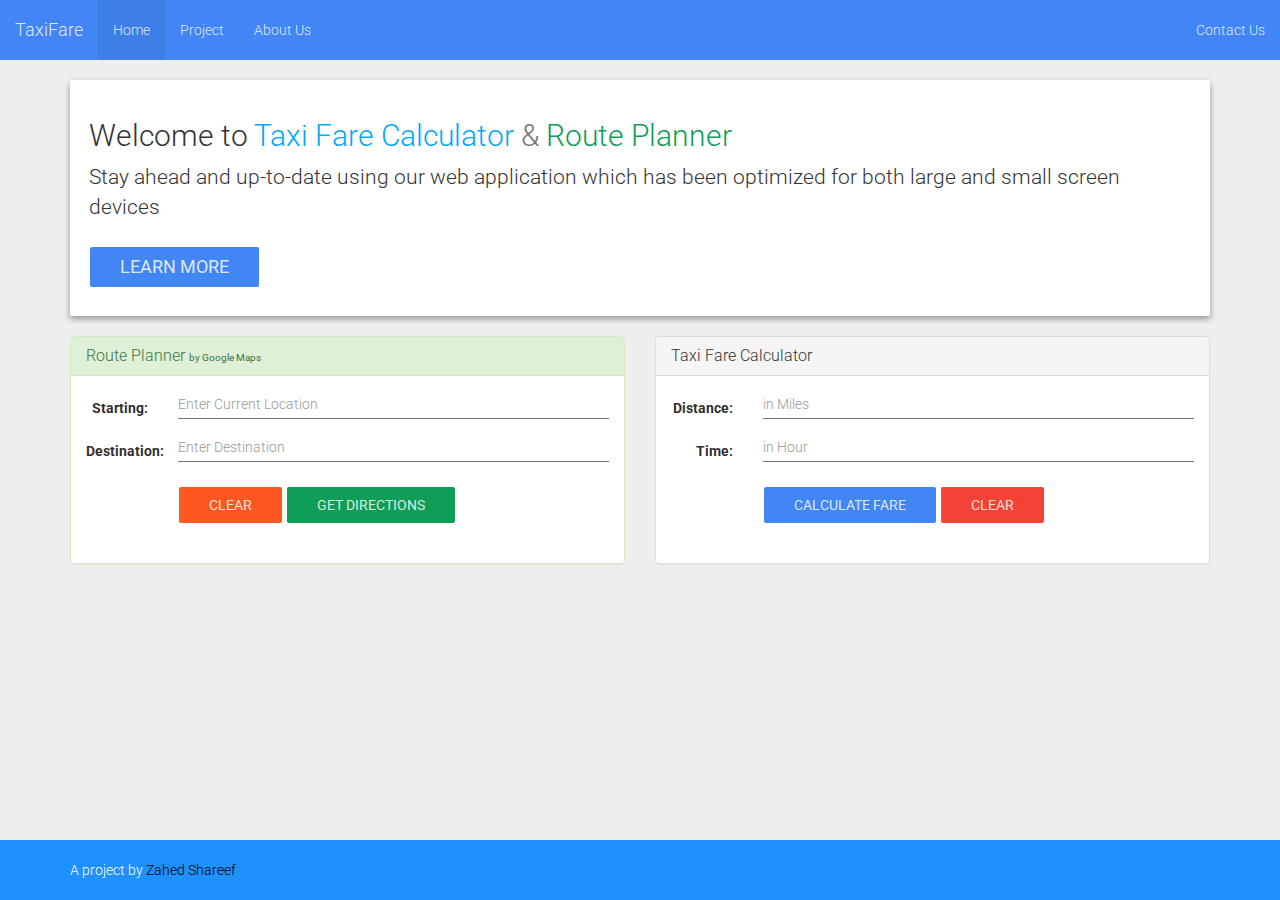
==== commit ebd3c3a8: "Makeover Update" ====
--- a/index.html
+++ b/index.html
@@ -1,19 +1,19 @@
 <!DOCTYPE html>
 <html lang="en">
   <head>
-    <meta charset="utf-8">
-    <title>TaxiFare.</title>
-    <meta name="viewport" content="width=device-width, initial-scale=1.0">
-    <meta name="description" content="TaxiFare Calulator">
-    <meta name="author" content="Zahed Shareef">
-    <meta name="keywords" content="zahed shareef, html5, css3, taxi fare, india"> 
+    <title>Zahed Shareef - Taxi Fare Project</title>
+      <meta charset="utf-8">
+      <meta name="viewport" content="width=device-width, initial-scale=1.0">
+      <meta name="description" content="TaxiFare Calulator">
+      <meta name="author" content="Zahed Shareef">
+      <meta name="keywords" content="zahed shareef, html5, css3, taxi fare, india"> 
     <!--Link StyleSheets -->
       <link href="//maxcdn.bootstrapcdn.com/bootstrap/3.2.0/css/bootstrap.min.css" rel="stylesheet">
-      <link href="assets/css/material/ripples.min.css" rel="stylesheet">
+      <link href="assets/css/material/style.min.css" rel="stylesheet">
       <link href="assets/css/material/material-wfont.min.css" rel="stylesheet">
       <script src="assets/js/application.js" type="text/javascript"></script>
     <!--Modernizr Script for Browser Compatibility-->
-    <script src="assets/js/modernizr.js" type="text/javascript"></script>
+      <script src="assets/js/modernizr.js" type="text/javascript"></script>
     <!-- HTML5 JavaScript for IE6-8 support of HTML5 elements -->
     <!--[if lt IE 9]>
       <script src="http://html5shim.googlecode.com/svn/trunk/html5.js"></script>
@@ -28,93 +28,114 @@
   </head>
 
   <body>
-
-  <div class="container navbar-wrapper">
-
-      <div class="navbar navbar-inverse">
-        <div class="navbar-inner">
-          <!-- Responsive Navbar Part 1: Button for triggering responsive navbar (not covered in tutorial). Include responsive CSS to utilize. -->
-          <a class="btn btn-navbar" data-toggle="collapse" data-target=".nav-collapse">
+      
+   <div class="navbar navbar-primary">
+    <div class="navbar-header">
+        <button type="button" class="navbar-toggle" data-toggle="collapse" data-target=".navbar-warning-collapse">
             <span class="icon-bar"></span>
             <span class="icon-bar"></span>
             <span class="icon-bar"></span>
-          </a>
-          <a class="brand" href="#">TaxiFare</a>
-          <!-- Responsive Navbar Part 2: Place all navbar contents you want collapsed withing .navbar-collapse.collapse. -->
-          <div class="nav-collapse collapse">
-            <ul class="nav">
-              <li class="active"><a href="#">Home</a></li>
-              <li><a href="about.html">About</a></li>
-              <li><a href="contact.html">Contact</a></li>
-            </ul>
-          </div><!--/.nav-collapse -->
-        </div><!-- /.navbar-inner -->
-      </div><!-- /.navbar -->
-
-    </div><!-- /.container -->
-<div class="container masthead">
-      <!-- Jumbotron -->
+        </button>
+        <a class="navbar-brand" href="javascript:void(0)">TaxiFare</a>
+    </div>
+    <div class="navbar-collapse collapse navbar-warning-collapse">
+        <ul class="nav navbar-nav">
+            <li class="active"><a href="index.html">Home</a></li>
+            <li><a href="project.html">Project</a></li>
+            <li><a href="about.html">About Us</a></li>
+        </ul>
+        <ul class="nav navbar-nav navbar-right">
+            <li><a href="contact.html">Contact Us</a></li>
+        </ul>
+    </div>
+   </div>
+    
+    <div class="container">
       <div class="jumbotron">
-        <h1>Taxi Fare Calculator</h1>
-       <p>when <em>'U'</em> need it, where <em>'U'</em> need it!</p>
-        <a href="description.html" class="btn btn-large btn-success" href="#">Learn More &raquo;</a>
+          <h2>Welcome to <span class="text-info">Taxi Fare Calculator</span> <span class="text-muted">&amp;</span> <span class="text-success">Route Planner</span> </h2>
+          <p>Stay ahead and up-to-date using our web application which has been optimized for both large and small screen devices</p>
+          <a href="project.html" class="btn btn-primary btn-lg">Learn more</a>
       </div>
-      <hr class="soften">
-
-      <!-- Row of columns -->
-      <div class="row-fluid">
-        <!--Message Row--> 
-        <div class="box span6" align="center">    
-          <!--Alert Style--> 
-          <div class="page-header" align="center" style="color:#007fff;">
-            <strong style="font-size:18px;">Route Planner</strong>
-            <small style="color:#6e7f80;"> by Google Maps&#8482;</small></div>
-           <!--Form Using Typehead.js--> 
-          <form class="form" action="http://maps.google.com/maps" method="display" >
-          <br><label for="saddr"><h6 align="center"><span class="badge badge-success">Current Location:</span></h6></label>
-          <input type="text" name="saddr" placeholder="Starting Address" class="input-xlarge search-query" style="margin: 0 auto;"<i class=" icon-map-marker"></i><br>
-          <br><label for="daddr" ><h6 align="center"><span class="badge badge-success">Destination:</span></h6></label>
-          <input type="text" name="daddr" ><i class=" icon-map-marker"></i>
-          <div class="masthead control-group" align="center" style="margin-top:15px;">
-            <input type="submit" class="btn btn-primary" value="Get directions" />
-            <input type="reset" class="btn btn-info" value="Clear">
-            </div><!--END Controls-->
-        </form>
-        <!--/.Form using Typehead.js--> 
-        </div><!--End Alert-->
-        <!--Taxi Fare Inputs-->   
-        <div class="box span6">
-             <div class="page-header" align="center" style="color:#FF4444;">
-            <strong style="font-size:20px;">Taxi Fare Calculator</strong>
-            <small style="color:#6e7f80;"> easy and fast!</small></div>
-          <form class="form-inline">
-            
-            <fieldset>
-              <div class="control-group" align="center">
-                <label class="control-label" for="miles"><span class="badge badge-success"><b>Distance:<b></span></label>
-                <div class="controls">
-                  <input type="text" class="input-xlarge focused search-query" autofocus="autofocus" placeholder="Miles" id = "miles" /><i class=" icon-map-marker"></i><br/>
+    </div>
+      
+      <div class="container">
+          <div class="row">
+              <div class="col-md-6">
+                <div class="panel panel-success">
+                    <div class="panel-heading">
+                        <h3 class="panel-title">Route Planner <small> by Google Maps</small></h3>
+                    </div>
+                    <div class="panel-body">
+                        <form class="form-horizontal" action="http://maps.google.com/maps" method="display" >
+                            <fieldset>
+                                <div class="form-group">
+                                    <label for="inputEmail" class="col-lg-2 control-label">Starting:</label>
+                                    <div class="col-lg-10">
+                                        <input type="text" class="form-control"  name="saddr" placeholder="Enter Current Location">
+                                    </div>
+                                </div>
+                                 <div class="form-group">
+                                    <label for="inputEmail" class="col-lg-2 control-label">Destination:</label>
+                                    <div class="col-lg-10">
+                                        <input type="text" class="form-control"  name="daddr" placeholder="Enter Destination">
+                                    </div>
+                                </div>
+                                <div class="form-group">
+                                    <div class="col-lg-10 col-lg-offset-2">
+                                        <button type="reset" class="btn btn-warning">Clear</button>
+                                        <button type="submit" class="btn btn-success">Get Directions</button>
+                                    </div>
+                                </div>
+                            </fieldset>
+                        </form>
+                    </div>
                 </div>
               </div>
-              <div class="control-group" align="center">
-                <label class="control-label" for="putime"><b>Time:</b></label>
-                <div class="controls">
-                  <input type = "text"  class="input-xlarge search-query" placeholder="Hour" id = "putime" /><i class="icon-time"></i>
+              
+              <div class="col-md-6">
+                <div class="panel panel-default">
+                   <div class="panel-heading">
+                        <h3 class="panel-title">Taxi Fare Calculator</h3>
+                    </div>
+                    <div class="panel-body">
+                         <form class="form-horizontal" action="http://maps.google.com/maps" method="display" >
+                            <fieldset>
+                                <div class="form-group">
+                                    <label for="inputEmail" class="col-lg-2 control-label">Distance:</label>
+                                    <div class="col-lg-10">
+                                        <input type="text" class="form-control"  name="saddr" placeholder="in Miles" id = "miles">
+                                    </div>
+                                </div>
+                                 <div class="form-group">
+                                    <label for="inputEmail" class="col-lg-2 control-label">Time:</label>
+                                    <div class="col-lg-10">
+                                        <input type="text" class="form-control"  name="daddr" placeholder="in Hour" id = "putime">
+                                    </div>
+                                </div>
+                                <div class="form-group">
+                                    <div class="col-lg-10 col-lg-offset-2">
+                                         <input type="button" class="btn btn-primary" value="Calculate Fare" onclick="TaxiFare()">
+                                         <input type="reset" class="btn btn-danger" value="Clear">
+                                         <span id = "result" ></span>
+                                    </div>
+                                </div>
+                            </fieldset>
+                        </form>
+                    </div>
                 </div>
-              </div>
-              <div class="masthead control-actions" align="center">
-                <input type="button" class="btn btn-primary" value="Calculate Fare" onclick="TaxiFare()">
-                <input type="reset" class="btn btn-danger" value="Clear">
-                <span id = "result" ></span>
-              </div><!--END form actions-->
-            </fieldset>
-          </form>
-        </div>
-      </div>    <!--End of Rows--> 
-
-       <!-- Footer
+            </div>
+      </div>
+      </div>
+    <!-- Footer
     ================================================== -->
-    <footer class="footer box-text">
+      
+      <div class="footer">
+      <div class="container">
+        <p class="text-muted">A project by <a href="http://zahedshareef.github.io">Zahed Shareef</a></p>
+      </div>
+    </div>
+      
+    <!--<footer class="footer alert alert-warning">
         <ul class="pull-right">
           <li class="active"><a href="#"><span class="badge badge-info">Back To Top</span></a></li>
         </ul>
@@ -136,9 +157,6 @@
 
     <script src="assets/js/material/ripples.min.js"></script>
     <script src="assets/js/material/material.min.js"></script>
-<script type="text/javascript">
-   
-    </script>
 
   </body>
 </html>
--- a/assets/css/material/material-wfont.min.css
+++ b/assets/css/material/material-wfont.min.css
@@ -1 +1,25 @@
 @import url(//fonts.googleapis.com/css?family=Roboto+Condensed:300italic,400italic,700italic,400,700,300|Roboto:400,100,100italic,300,300italic,400italic,500,500italic,700,700italic);@font-face{font-family:Material-Design-Icons;src:url(../fonts/Material-Design-Icons.eot?-g7cqhn);src:url(../fonts/Material-Design-Icons.eot?#iefix-g7cqhn) format("embedded-opentype"),url(../fonts/Material-Design-Icons.woff?-g7cqhn) format("woff"),url(../fonts/Material-Design-Icons.ttf?-g7cqhn) format("truetype"),url(../fonts/Material-Design-Icons.svg?-g7cqhn#Material-Design-Icons) format("svg");font-weight:400;font-style:normal}[class*=" mdi-"],[class^=mdi-]{font-family:Material-Design-Icons;speak:none;font-style:normal;font-weight:400;font-variant:normal;text-transform:none;line-height:1;-webkit-font-smoothing:antialiased;-moz-osx-font-smoothing:grayscale}.mdi-action-3d-rotation:before{content:"\e600"}.mdi-action-accessibility:before{content:"\e601"}.mdi-action-account-balance:before{content:"\e602"}.mdi-action-account-balance-wallet:before{content:"\e603"}.mdi-action-account-box:before{content:"\e604"}.mdi-action-account-child:before{content:"\e605"}.mdi-action-account-circle:before{content:"\e606"}.mdi-action-add-shopping-cart:before{content:"\e607"}.mdi-action-alarm:before{content:"\e608"}.mdi-action-alarm-add:before{content:"\e609"}.mdi-action-alarm-off:before{content:"\e60a"}.mdi-action-alarm-on:before{content:"\e60b"}.mdi-action-android:before{content:"\e60c"}.mdi-action-announcement:before{content:"\e60d"}.mdi-action-aspect-ratio:before{content:"\e60e"}.mdi-action-assessment:before{content:"\e60f"}.mdi-action-assignment:before{content:"\e610"}.mdi-action-assignment-ind:before{content:"\e611"}.mdi-action-assignment-late:before{content:"\e612"}.mdi-action-assignment-return:before{content:"\e613"}.mdi-action-assignment-returned:before{content:"\e614"}.mdi-action-assignment-turned-in:before{content:"\e615"}.mdi-action-autorenew:before{content:"\e616"}.mdi-action-backup:before{content:"\e617"}.mdi-action-book:before{content:"\e618"}.mdi-action-bookmark:before{content:"\e619"}.mdi-action-bookmark-outline:before{content:"\e61a"}.mdi-action-bug-report:before{content:"\e61b"}.mdi-action-cached:before{content:"\e61c"}.mdi-action-class:before{content:"\e61d"}.mdi-action-credit-card:before{content:"\e61e"}.mdi-action-dashboard:before{content:"\e61f"}.mdi-action-delete:before{content:"\e620"}.mdi-action-description:before{content:"\e621"}.mdi-action-dns:before{content:"\e622"}.mdi-action-done:before{content:"\e623"}.mdi-action-done-all:before{content:"\e624"}.mdi-action-event:before{content:"\e625"}.mdi-action-exit-to-app:before{content:"\e626"}.mdi-action-explore:before{content:"\e627"}.mdi-action-extension:before{content:"\e628"}.mdi-action-face-unlock:before{content:"\e629"}.mdi-action-favorite:before{content:"\e62a"}.mdi-action-favorite-outline:before{content:"\e62b"}.mdi-action-find-in-page:before{content:"\e62c"}.mdi-action-find-replace:before{content:"\e62d"}.mdi-action-flip-to-back:before{content:"\e62e"}.mdi-action-flip-to-front:before{content:"\e62f"}.mdi-action-get-app:before{content:"\e630"}.mdi-action-grade:before{content:"\e631"}.mdi-action-group-work:before{content:"\e632"}.mdi-action-help:before{content:"\e633"}.mdi-action-highlight-remove:before{content:"\e634"}.mdi-action-history:before{content:"\e635"}.mdi-action-home:before{content:"\e636"}.mdi-action-https:before{content:"\e637"}.mdi-action-info:before{content:"\e638"}.mdi-action-info-outline:before{content:"\e639"}.mdi-action-input:before{content:"\e63a"}.mdi-action-invert-colors:before{content:"\e63b"}.mdi-action-label:before{content:"\e63c"}.mdi-action-label-outline:before{content:"\e63d"}.mdi-action-language:before{content:"\e63e"}.mdi-action-launch:before{content:"\e63f"}.mdi-action-list:before{content:"\e640"}.mdi-action-lock:before{content:"\e641"}.mdi-action-lock-open:before{content:"\e642"}.mdi-action-lock-outline:before{content:"\e643"}.mdi-action-loyalty:before{content:"\e644"}.mdi-action-markunread-mailbox:before{content:"\e645"}.mdi-action-note-add:before{content:"\e646"}.mdi-action-open-in-browser:before{content:"\e647"}.mdi-action-open-in-new:before{content:"\e648"}.mdi-action-open-with:before{content:"\e649"}.mdi-action-pageview:before{content:"\e64a"}.mdi-action-payment:before{content:"\e64b"}.mdi-action-perm-camera-mic:before{content:"\e64c"}.mdi-action-perm-contact-cal:before{content:"\e64d"}.mdi-action-perm-data-setting:before{content:"\e64e"}.mdi-action-perm-device-info:before{content:"\e64f"}.mdi-action-perm-identity:before{content:"\e650"}.mdi-action-perm-media:before{content:"\e651"}.mdi-action-perm-phone-msg:before{content:"\e652"}.mdi-action-perm-scan-wifi:before{content:"\e653"}.mdi-action-picture-in-picture:before{content:"\e654"}.mdi-action-polymer:before{content:"\e655"}.mdi-action-print:before{content:"\e656"}.mdi-action-query-builder:before{content:"\e657"}.mdi-action-question-answer:before{content:"\e658"}.mdi-action-receipt:before{content:"\e659"}.mdi-action-redeem:before{content:"\e65a"}.mdi-action-report-problem:before{content:"\e65b"}.mdi-action-restore:before{content:"\e65c"}.mdi-action-room:before{content:"\e65d"}.mdi-action-schedule:before{content:"\e65e"}.mdi-action-search:before{content:"\e65f"}.mdi-action-settings:before{content:"\e660"}.mdi-action-settings-applications:before{content:"\e661"}.mdi-action-settings-backup-restore:before{content:"\e662"}.mdi-action-settings-bluetooth:before{content:"\e663"}.mdi-action-settings-cell:before{content:"\e664"}.mdi-action-settings-display:before{content:"\e665"}.mdi-action-settings-ethernet:before{content:"\e666"}.mdi-action-settings-input-antenna:before{content:"\e667"}.mdi-action-settings-input-component:before{content:"\e668"}.mdi-action-settings-input-composite:before{content:"\e669"}.mdi-action-settings-input-hdmi:before{content:"\e66a"}.mdi-action-settings-input-svideo:before{content:"\e66b"}.mdi-action-settings-overscan:before{content:"\e66c"}.mdi-action-settings-phone:before{content:"\e66d"}.mdi-action-settings-power:before{content:"\e66e"}.mdi-action-settings-remote:before{content:"\e66f"}.mdi-action-settings-voice:before{content:"\e670"}.mdi-action-shop:before{content:"\e671"}.mdi-action-shopping-basket:before{content:"\e672"}.mdi-action-shopping-cart:before{content:"\e673"}.mdi-action-shop-two:before{content:"\e674"}.mdi-action-speaker-notes:before{content:"\e675"}.mdi-action-spellcheck:before{content:"\e676"}.mdi-action-star-rate:before{content:"\e677"}.mdi-action-stars:before{content:"\e678"}.mdi-action-store:before{content:"\e679"}.mdi-action-subject:before{content:"\e67a"}.mdi-action-swap-horiz:before{content:"\e67b"}.mdi-action-swap-vert:before{content:"\e67c"}.mdi-action-swap-vert-circle:before{content:"\e67d"}.mdi-action-system-update-tv:before{content:"\e67e"}.mdi-action-tab:before{content:"\e67f"}.mdi-action-tab-unselected:before{content:"\e680"}.mdi-action-theaters:before{content:"\e681"}.mdi-action-thumb-down:before{content:"\e682"}.mdi-action-thumbs-up-down:before{content:"\e683"}.mdi-action-thumb-up:before{content:"\e684"}.mdi-action-toc:before{content:"\e685"}.mdi-action-today:before{content:"\e686"}.mdi-action-track-changes:before{content:"\e687"}.mdi-action-translate:before{content:"\e688"}.mdi-action-trending-down:before{content:"\e689"}.mdi-action-trending-neutral:before{content:"\e68a"}.mdi-action-trending-up:before{content:"\e68b"}.mdi-action-turned-in:before{content:"\e68c"}.mdi-action-turned-in-not:before{content:"\e68d"}.mdi-action-verified-user:before{content:"\e68e"}.mdi-action-view-agenda:before{content:"\e68f"}.mdi-action-view-array:before{content:"\e690"}.mdi-action-view-carousel:before{content:"\e691"}.mdi-action-view-column:before{content:"\e692"}.mdi-action-view-day:before{content:"\e693"}.mdi-action-view-headline:before{content:"\e694"}.mdi-action-view-list:before{content:"\e695"}.mdi-action-view-module:before{content:"\e696"}.mdi-action-view-quilt:before{content:"\e697"}.mdi-action-view-stream:before{content:"\e698"}.mdi-action-view-week:before{content:"\e699"}.mdi-action-visibility:before{content:"\e69a"}.mdi-action-visibility-off:before{content:"\e69b"}.mdi-action-wallet-giftcard:before{content:"\e69c"}.mdi-action-wallet-membership:before{content:"\e69d"}.mdi-action-wallet-travel:before{content:"\e69e"}.mdi-action-work:before{content:"\e69f"}.mdi-alert-error:before{content:"\e6a0"}.mdi-alert-warning:before{content:"\e6a1"}.mdi-av-album:before{content:"\e6a2"}.mdi-av-timer:before{content:"\e6a3"}.mdi-av-closed-caption:before{content:"\e6a4"}.mdi-av-equalizer:before{content:"\e6a5"}.mdi-av-explicit:before{content:"\e6a6"}.mdi-av-fast-forward:before{content:"\e6a7"}.mdi-av-fast-rewind:before{content:"\e6a8"}.mdi-av-games:before{content:"\e6a9"}.mdi-av-hearing:before{content:"\e6aa"}.mdi-av-high-quality:before{content:"\e6ab"}.mdi-av-loop:before{content:"\e6ac"}.mdi-av-mic:before{content:"\e6ad"}.mdi-av-mic-none:before{content:"\e6ae"}.mdi-av-mic-off:before{content:"\e6af"}.mdi-av-movie:before{content:"\e6b0"}.mdi-av-my-library-add:before{content:"\e6b1"}.mdi-av-my-library-books:before{content:"\e6b2"}.mdi-av-my-library-music:before{content:"\e6b3"}.mdi-av-new-releases:before{content:"\e6b4"}.mdi-av-not-interested:before{content:"\e6b5"}.mdi-av-pause:before{content:"\e6b6"}.mdi-av-pause-circle-fill:before{content:"\e6b7"}.mdi-av-pause-circle-outline:before{content:"\e6b8"}.mdi-av-play-arrow:before{content:"\e6b9"}.mdi-av-play-circle-fill:before{content:"\e6ba"}.mdi-av-play-circle-outline:before{content:"\e6bb"}.mdi-av-playlist-add:before{content:"\e6bc"}.mdi-av-play-shopping-bag:before{content:"\e6bd"}.mdi-av-queue:before{content:"\e6be"}.mdi-av-queue-music:before{content:"\e6bf"}.mdi-av-radio:before{content:"\e6c0"}.mdi-av-recent-actors:before{content:"\e6c1"}.mdi-av-repeat:before{content:"\e6c2"}.mdi-av-repeat-one:before{content:"\e6c3"}.mdi-av-replay:before{content:"\e6c4"}.mdi-av-shuffle:before{content:"\e6c5"}.mdi-av-skip-next:before{content:"\e6c6"}.mdi-av-skip-previous:before{content:"\e6c7"}.mdi-av-snooze:before{content:"\e6c8"}.mdi-av-stop:before{content:"\e6c9"}.mdi-av-subtitles:before{content:"\e6ca"}.mdi-av-surround-sound:before{content:"\e6cb"}.mdi-av-videocam:before{content:"\e6cc"}.mdi-av-videocam-off:before{content:"\e6cd"}.mdi-av-video-collection:before{content:"\e6ce"}.mdi-av-volume-down:before{content:"\e6cf"}.mdi-av-volume-mute:before{content:"\e6d0"}.mdi-av-volume-off:before{content:"\e6d1"}.mdi-av-volume-up:before{content:"\e6d2"}.mdi-av-web:before{content:"\e6d3"}.mdi-communication-business:before{content:"\e6d4"}.mdi-communication-call:before{content:"\e6d5"}.mdi-communication-call-end:before{content:"\e6d6"}.mdi-communication-call-made:before{content:"\e6d7"}.mdi-communication-call-merge:before{content:"\e6d8"}.mdi-communication-call-missed:before{content:"\e6d9"}.mdi-communication-call-received:before{content:"\e6da"}.mdi-communication-call-split:before{content:"\e6db"}.mdi-communication-chat:before{content:"\e6dc"}.mdi-communication-clear-all:before{content:"\e6dd"}.mdi-communication-comment:before{content:"\e6de"}.mdi-communication-contacts:before{content:"\e6df"}.mdi-communication-dialer-sip:before{content:"\e6e0"}.mdi-communication-dialpad:before{content:"\e6e1"}.mdi-communication-dnd-on:before{content:"\e6e2"}.mdi-communication-email:before{content:"\e6e3"}.mdi-communication-forum:before{content:"\e6e4"}.mdi-communication-import-export:before{content:"\e6e5"}.mdi-communication-invert-colors-off:before{content:"\e6e6"}.mdi-communication-invert-colors-on:before{content:"\e6e7"}.mdi-communication-live-help:before{content:"\e6e8"}.mdi-communication-location-off:before{content:"\e6e9"}.mdi-communication-location-on:before{content:"\e6ea"}.mdi-communication-message:before{content:"\e6eb"}.mdi-communication-messenger:before{content:"\e6ec"}.mdi-communication-no-sim:before{content:"\e6ed"}.mdi-communication-phone:before{content:"\e6ee"}.mdi-communication-portable-wifi-off:before{content:"\e6ef"}.mdi-communication-quick-contacts-dialer:before{content:"\e6f0"}.mdi-communication-quick-contacts-mail:before{content:"\e6f1"}.mdi-communication-ring-volume:before{content:"\e6f2"}.mdi-communication-stay-current-landscape:before{content:"\e6f3"}.mdi-communication-stay-current-portrait:before{content:"\e6f4"}.mdi-communication-stay-primary-landscape:before{content:"\e6f5"}.mdi-communication-stay-primary-portrait:before{content:"\e6f6"}.mdi-communication-swap-calls:before{content:"\e6f7"}.mdi-communication-textsms:before{content:"\e6f8"}.mdi-communication-voicemail:before{content:"\e6f9"}.mdi-communication-vpn-key:before{content:"\e6fa"}.mdi-content-add:before{content:"\e6fb"}.mdi-content-add-box:before{content:"\e6fc"}.mdi-content-add-circle:before{content:"\e6fd"}.mdi-content-add-circle-outline:before{content:"\e6fe"}.mdi-content-archive:before{content:"\e6ff"}.mdi-content-backspace:before{content:"\e700"}.mdi-content-block:before{content:"\e701"}.mdi-content-clear:before{content:"\e702"}.mdi-content-content-copy:before{content:"\e703"}.mdi-content-content-cut:before{content:"\e704"}.mdi-content-content-paste:before{content:"\e705"}.mdi-content-create:before{content:"\e706"}.mdi-content-drafts:before{content:"\e707"}.mdi-content-filter-list:before{content:"\e708"}.mdi-content-flag:before{content:"\e709"}.mdi-content-forward:before{content:"\e70a"}.mdi-content-gesture:before{content:"\e70b"}.mdi-content-inbox:before{content:"\e70c"}.mdi-content-link:before{content:"\e70d"}.mdi-content-mail:before{content:"\e70e"}.mdi-content-markunread:before{content:"\e70f"}.mdi-content-redo:before{content:"\e710"}.mdi-content-remove:before{content:"\e711"}.mdi-content-remove-circle:before{content:"\e712"}.mdi-content-remove-circle-outline:before{content:"\e713"}.mdi-content-reply:before{content:"\e714"}.mdi-content-reply-all:before{content:"\e715"}.mdi-content-report:before{content:"\e716"}.mdi-content-save:before{content:"\e717"}.mdi-content-select-all:before{content:"\e718"}.mdi-content-send:before{content:"\e719"}.mdi-content-sort:before{content:"\e71a"}.mdi-content-text-format:before{content:"\e71b"}.mdi-content-undo:before{content:"\e71c"}.mdi-device-access-alarm:before{content:"\e71d"}.mdi-device-access-alarms:before{content:"\e71e"}.mdi-device-access-time:before{content:"\e71f"}.mdi-device-add-alarm:before{content:"\e720"}.mdi-device-airplanemode-off:before{content:"\e721"}.mdi-device-airplanemode-on:before{content:"\e722"}.mdi-device-battery-20:before{content:"\e723"}.mdi-device-battery-30:before{content:"\e724"}.mdi-device-battery-50:before{content:"\e725"}.mdi-device-battery-60:before{content:"\e726"}.mdi-device-battery-80:before{content:"\e727"}.mdi-device-battery-90:before{content:"\e728"}.mdi-device-battery-alert:before{content:"\e729"}.mdi-device-battery-charging-20:before{content:"\e72a"}.mdi-device-battery-charging-30:before{content:"\e72b"}.mdi-device-battery-charging-50:before{content:"\e72c"}.mdi-device-battery-charging-60:before{content:"\e72d"}.mdi-device-battery-charging-80:before{content:"\e72e"}.mdi-device-battery-charging-90:before{content:"\e72f"}.mdi-device-battery-charging-full:before{content:"\e730"}.mdi-device-battery-full:before{content:"\e731"}.mdi-device-battery-std:before{content:"\e732"}.mdi-device-battery-unknown:before{content:"\e733"}.mdi-device-bluetooth:before{content:"\e734"}.mdi-device-bluetooth-connected:before{content:"\e735"}.mdi-device-bluetooth-disabled:before{content:"\e736"}.mdi-device-bluetooth-searching:before{content:"\e737"}.mdi-device-brightness-auto:before{content:"\e738"}.mdi-device-brightness-high:before{content:"\e739"}.mdi-device-brightness-low:before{content:"\e73a"}.mdi-device-brightness-medium:before{content:"\e73b"}.mdi-device-data-usage:before{content:"\e73c"}.mdi-device-developer-mode:before{content:"\e73d"}.mdi-device-devices:before{content:"\e73e"}.mdi-device-dvr:before{content:"\e73f"}.mdi-device-gps-fixed:before{content:"\e740"}.mdi-device-gps-not-fixed:before{content:"\e741"}.mdi-device-gps-off:before{content:"\e742"}.mdi-device-location-disabled:before{content:"\e743"}.mdi-device-location-searching:before{content:"\e744"}.mdi-device-multitrack-audio:before{content:"\e745"}.mdi-device-network-cell:before{content:"\e746"}.mdi-device-network-wifi:before{content:"\e747"}.mdi-device-nfc:before{content:"\e748"}.mdi-device-now-wallpaper:before{content:"\e749"}.mdi-device-now-widgets:before{content:"\e74a"}.mdi-device-screen-lock-landscape:before{content:"\e74b"}.mdi-device-screen-lock-portrait:before{content:"\e74c"}.mdi-device-screen-lock-rotation:before{content:"\e74d"}.mdi-device-screen-rotation:before{content:"\e74e"}.mdi-device-sd-storage:before{content:"\e74f"}.mdi-device-settings-system-daydream:before{content:"\e750"}.mdi-device-signal-cellular-0-bar:before{content:"\e751"}.mdi-device-signal-cellular-1-bar:before{content:"\e752"}.mdi-device-signal-cellular-2-bar:before{content:"\e753"}.mdi-device-signal-cellular-3-bar:before{content:"\e754"}.mdi-device-signal-cellular-4-bar:before{content:"\e755"}.mdi-device-signal-cellular-connected-no-internet-0-bar:before{content:"\e756"}.mdi-device-signal-cellular-connected-no-internet-1-bar:before{content:"\e757"}.mdi-device-signal-cellular-connected-no-internet-2-bar:before{content:"\e758"}.mdi-device-signal-cellular-connected-no-internet-3-bar:before{content:"\e759"}.mdi-device-signal-cellular-connected-no-internet-4-bar:before{content:"\e75a"}.mdi-device-signal-cellular-no-sim:before{content:"\e75b"}.mdi-device-signal-cellular-null:before{content:"\e75c"}.mdi-device-signal-cellular-off:before{content:"\e75d"}.mdi-device-signal-wifi-0-bar:before{content:"\e75e"}.mdi-device-signal-wifi-1-bar:before{content:"\e75f"}.mdi-device-signal-wifi-2-bar:before{content:"\e760"}.mdi-device-signal-wifi-3-bar:before{content:"\e761"}.mdi-device-signal-wifi-4-bar:before{content:"\e762"}.mdi-device-signal-wifi-off:before{content:"\e763"}.mdi-device-storage:before{content:"\e764"}.mdi-device-usb:before{content:"\e765"}.mdi-device-wifi-lock:before{content:"\e766"}.mdi-device-wifi-tethering:before{content:"\e767"}.mdi-editor-attach-file:before{content:"\e768"}.mdi-editor-attach-money:before{content:"\e769"}.mdi-editor-border-all:before{content:"\e76a"}.mdi-editor-border-bottom:before{content:"\e76b"}.mdi-editor-border-clear:before{content:"\e76c"}.mdi-editor-border-color:before{content:"\e76d"}.mdi-editor-border-horizontal:before{content:"\e76e"}.mdi-editor-border-inner:before{content:"\e76f"}.mdi-editor-border-left:before{content:"\e770"}.mdi-editor-border-outer:before{content:"\e771"}.mdi-editor-border-right:before{content:"\e772"}.mdi-editor-border-style:before{content:"\e773"}.mdi-editor-border-top:before{content:"\e774"}.mdi-editor-border-vertical:before{content:"\e775"}.mdi-editor-format-align-center:before{content:"\e776"}.mdi-editor-format-align-justify:before{content:"\e777"}.mdi-editor-format-align-left:before{content:"\e778"}.mdi-editor-format-align-right:before{content:"\e779"}.mdi-editor-format-bold:before{content:"\e77a"}.mdi-editor-format-clear:before{content:"\e77b"}.mdi-editor-format-color-fill:before{content:"\e77c"}.mdi-editor-format-color-reset:before{content:"\e77d"}.mdi-editor-format-color-text:before{content:"\e77e"}.mdi-editor-format-indent-decrease:before{content:"\e77f"}.mdi-editor-format-indent-increase:before{content:"\e780"}.mdi-editor-format-italic:before{content:"\e781"}.mdi-editor-format-line-spacing:before{content:"\e782"}.mdi-editor-format-list-bulleted:before{content:"\e783"}.mdi-editor-format-list-numbered:before{content:"\e784"}.mdi-editor-format-paint:before{content:"\e785"}.mdi-editor-format-quote:before{content:"\e786"}.mdi-editor-format-size:before{content:"\e787"}.mdi-editor-format-strikethrough:before{content:"\e788"}.mdi-editor-format-textdirection-l-to-r:before{content:"\e789"}.mdi-editor-format-textdirection-r-to-l:before{content:"\e78a"}.mdi-editor-format-underline:before{content:"\e78b"}.mdi-editor-functions:before{content:"\e78c"}.mdi-editor-insert-chart:before{content:"\e78d"}.mdi-editor-insert-comment:before{content:"\e78e"}.mdi-editor-insert-drive-file:before{content:"\e78f"}.mdi-editor-insert-emoticon:before{content:"\e790"}.mdi-editor-insert-invitation:before{content:"\e791"}.mdi-editor-insert-link:before{content:"\e792"}.mdi-editor-insert-photo:before{content:"\e793"}.mdi-editor-merge-type:before{content:"\e794"}.mdi-editor-mode-comment:before{content:"\e795"}.mdi-editor-mode-edit:before{content:"\e796"}.mdi-editor-publish:before{content:"\e797"}.mdi-editor-vertical-align-bottom:before{content:"\e798"}.mdi-editor-vertical-align-center:before{content:"\e799"}.mdi-editor-vertical-align-top:before{content:"\e79a"}.mdi-editor-wrap-text:before{content:"\e79b"}.mdi-file-attachment:before{content:"\e79c"}.mdi-file-cloud:before{content:"\e79d"}.mdi-file-cloud-circle:before{content:"\e79e"}.mdi-file-cloud-done:before{content:"\e79f"}.mdi-file-cloud-download:before{content:"\e7a0"}.mdi-file-cloud-off:before{content:"\e7a1"}.mdi-file-cloud-queue:before{content:"\e7a2"}.mdi-file-cloud-upload:before{content:"\e7a3"}.mdi-file-file-download:before{content:"\e7a4"}.mdi-file-file-upload:before{content:"\e7a5"}.mdi-file-folder:before{content:"\e7a6"}.mdi-file-folder-open:before{content:"\e7a7"}.mdi-file-folder-shared:before{content:"\e7a8"}.mdi-hardware-cast:before{content:"\e7a9"}.mdi-hardware-cast-connected:before{content:"\e7aa"}.mdi-hardware-computer:before{content:"\e7ab"}.mdi-hardware-desktop-mac:before{content:"\e7ac"}.mdi-hardware-desktop-windows:before{content:"\e7ad"}.mdi-hardware-dock:before{content:"\e7ae"}.mdi-hardware-gamepad:before{content:"\e7af"}.mdi-hardware-headset:before{content:"\e7b0"}.mdi-hardware-headset-mic:before{content:"\e7b1"}.mdi-hardware-keyboard:before{content:"\e7b2"}.mdi-hardware-keyboard-alt:before{content:"\e7b3"}.mdi-hardware-keyboard-arrow-down:before{content:"\e7b4"}.mdi-hardware-keyboard-arrow-left:before{content:"\e7b5"}.mdi-hardware-keyboard-arrow-right:before{content:"\e7b6"}.mdi-hardware-keyboard-arrow-up:before{content:"\e7b7"}.mdi-hardware-keyboard-backspace:before{content:"\e7b8"}.mdi-hardware-keyboard-capslock:before{content:"\e7b9"}.mdi-hardware-keyboard-control:before{content:"\e7ba"}.mdi-hardware-keyboard-hide:before{content:"\e7bb"}.mdi-hardware-keyboard-return:before{content:"\e7bc"}.mdi-hardware-keyboard-tab:before{content:"\e7bd"}.mdi-hardware-keyboard-voice:before{content:"\e7be"}.mdi-hardware-laptop:before{content:"\e7bf"}.mdi-hardware-laptop-chromebook:before{content:"\e7c0"}.mdi-hardware-laptop-mac:before{content:"\e7c1"}.mdi-hardware-laptop-windows:before{content:"\e7c2"}.mdi-hardware-memory:before{content:"\e7c3"}.mdi-hardware-mouse:before{content:"\e7c4"}.mdi-hardware-phone-android:before{content:"\e7c5"}.mdi-hardware-phone-iphone:before{content:"\e7c6"}.mdi-hardware-phonelink:before{content:"\e7c7"}.mdi-hardware-phonelink-off:before{content:"\e7c8"}.mdi-hardware-security:before{content:"\e7c9"}.mdi-hardware-sim-card:before{content:"\e7ca"}.mdi-hardware-smartphone:before{content:"\e7cb"}.mdi-hardware-speaker:before{content:"\e7cc"}.mdi-hardware-tablet:before{content:"\e7cd"}.mdi-hardware-tablet-android:before{content:"\e7ce"}.mdi-hardware-tablet-mac:before{content:"\e7cf"}.mdi-hardware-tv:before{content:"\e7d0"}.mdi-hardware-watch:before{content:"\e7d1"}.mdi-image-add-to-photos:before{content:"\e7d2"}.mdi-image-adjust:before{content:"\e7d3"}.mdi-image-assistant-photo:before{content:"\e7d4"}.mdi-image-audiotrack:before{content:"\e7d5"}.mdi-image-blur-circular:before{content:"\e7d6"}.mdi-image-blur-linear:before{content:"\e7d7"}.mdi-image-blur-off:before{content:"\e7d8"}.mdi-image-blur-on:before{content:"\e7d9"}.mdi-image-brightness-1:before{content:"\e7da"}.mdi-image-brightness-2:before{content:"\e7db"}.mdi-image-brightness-3:before{content:"\e7dc"}.mdi-image-brightness-4:before{content:"\e7dd"}.mdi-image-brightness-5:before{content:"\e7de"}.mdi-image-brightness-6:before{content:"\e7df"}.mdi-image-brightness-7:before{content:"\e7e0"}.mdi-image-brush:before{content:"\e7e1"}.mdi-image-camera:before{content:"\e7e2"}.mdi-image-camera-alt:before{content:"\e7e3"}.mdi-image-camera-front:before{content:"\e7e4"}.mdi-image-camera-rear:before{content:"\e7e5"}.mdi-image-camera-roll:before{content:"\e7e6"}.mdi-image-center-focus-strong:before{content:"\e7e7"}.mdi-image-center-focus-weak:before{content:"\e7e8"}.mdi-image-collections:before{content:"\e7e9"}.mdi-image-colorize:before{content:"\e7ea"}.mdi-image-color-lens:before{content:"\e7eb"}.mdi-image-compare:before{content:"\e7ec"}.mdi-image-control-point:before{content:"\e7ed"}.mdi-image-control-point-duplicate:before{content:"\e7ee"}.mdi-image-crop:before{content:"\e7ef"}.mdi-image-crop-3-2:before{content:"\e7f0"}.mdi-image-crop-5-4:before{content:"\e7f1"}.mdi-image-crop-7-5:before{content:"\e7f2"}.mdi-image-crop-16-9:before{content:"\e7f3"}.mdi-image-crop-din:before{content:"\e7f4"}.mdi-image-crop-free:before{content:"\e7f5"}.mdi-image-crop-landscape:before{content:"\e7f6"}.mdi-image-crop-original:before{content:"\e7f7"}.mdi-image-crop-portrait:before{content:"\e7f8"}.mdi-image-crop-square:before{content:"\e7f9"}.mdi-image-dehaze:before{content:"\e7fa"}.mdi-image-details:before{content:"\e7fb"}.mdi-image-edit:before{content:"\e7fc"}.mdi-image-exposure:before{content:"\e7fd"}.mdi-image-exposure-minus-1:before{content:"\e7fe"}.mdi-image-exposure-minus-2:before{content:"\e7ff"}.mdi-image-exposure-plus-1:before{content:"\e800"}.mdi-image-exposure-plus-2:before{content:"\e801"}.mdi-image-exposure-zero:before{content:"\e802"}.mdi-image-filter:before{content:"\e803"}.mdi-image-filter-1:before{content:"\e804"}.mdi-image-filter-2:before{content:"\e805"}.mdi-image-filter-3:before{content:"\e806"}.mdi-image-filter-4:before{content:"\e807"}.mdi-image-filter-5:before{content:"\e808"}.mdi-image-filter-6:before{content:"\e809"}.mdi-image-filter-7:before{content:"\e80a"}.mdi-image-filter-8:before{content:"\e80b"}.mdi-image-filter-9:before{content:"\e80c"}.mdi-image-filter-9-plus:before{content:"\e80d"}.mdi-image-filter-b-and-w:before{content:"\e80e"}.mdi-image-filter-center-focus:before{content:"\e80f"}.mdi-image-filter-drama:before{content:"\e810"}.mdi-image-filter-frames:before{content:"\e811"}.mdi-image-filter-hdr:before{content:"\e812"}.mdi-image-filter-none:before{content:"\e813"}.mdi-image-filter-tilt-shift:before{content:"\e814"}.mdi-image-filter-vintage:before{content:"\e815"}.mdi-image-flare:before{content:"\e816"}.mdi-image-flash-auto:before{content:"\e817"}.mdi-image-flash-off:before{content:"\e818"}.mdi-image-flash-on:before{content:"\e819"}.mdi-image-flip:before{content:"\e81a"}.mdi-image-gradient:before{content:"\e81b"}.mdi-image-grain:before{content:"\e81c"}.mdi-image-grid-off:before{content:"\e81d"}.mdi-image-grid-on:before{content:"\e81e"}.mdi-image-hdr-off:before{content:"\e81f"}.mdi-image-hdr-on:before{content:"\e820"}.mdi-image-hdr-strong:before{content:"\e821"}.mdi-image-hdr-weak:before{content:"\e822"}.mdi-image-healing:before{content:"\e823"}.mdi-image-image:before{content:"\e824"}.mdi-image-image-aspect-ratio:before{content:"\e825"}.mdi-image-iso:before{content:"\e826"}.mdi-image-landscape:before{content:"\e827"}.mdi-image-leak-add:before{content:"\e828"}.mdi-image-leak-remove:before{content:"\e829"}.mdi-image-lens:before{content:"\e82a"}.mdi-image-looks:before{content:"\e82b"}.mdi-image-looks-3:before{content:"\e82c"}.mdi-image-looks-4:before{content:"\e82d"}.mdi-image-looks-5:before{content:"\e82e"}.mdi-image-looks-6:before{content:"\e82f"}.mdi-image-looks-one:before{content:"\e830"}.mdi-image-looks-two:before{content:"\e831"}.mdi-image-loupe:before{content:"\e832"}.mdi-image-movie-creation:before{content:"\e833"}.mdi-image-nature:before{content:"\e834"}.mdi-image-nature-people:before{content:"\e835"}.mdi-image-navigate-before:before{content:"\e836"}.mdi-image-navigate-next:before{content:"\e837"}.mdi-image-palette:before{content:"\e838"}.mdi-image-panorama:before{content:"\e839"}.mdi-image-panorama-fisheye:before{content:"\e83a"}.mdi-image-panorama-horizontal:before{content:"\e83b"}.mdi-image-panorama-vertical:before{content:"\e83c"}.mdi-image-panorama-wide-angle:before{content:"\e83d"}.mdi-image-photo:before{content:"\e83e"}.mdi-image-photo-album:before{content:"\e83f"}.mdi-image-photo-camera:before{content:"\e840"}.mdi-image-photo-library:before{content:"\e841"}.mdi-image-portrait:before{content:"\e842"}.mdi-image-remove-red-eye:before{content:"\e843"}.mdi-image-rotate-left:before{content:"\e844"}.mdi-image-rotate-right:before{content:"\e845"}.mdi-image-slideshow:before{content:"\e846"}.mdi-image-straighten:before{content:"\e847"}.mdi-image-style:before{content:"\e848"}.mdi-image-switch-camera:before{content:"\e849"}.mdi-image-switch-video:before{content:"\e84a"}.mdi-image-tag-faces:before{content:"\e84b"}.mdi-image-texture:before{content:"\e84c"}.mdi-image-timelapse:before{content:"\e84d"}.mdi-image-timer:before{content:"\e84e"}.mdi-image-timer-3:before{content:"\e84f"}.mdi-image-timer-10:before{content:"\e850"}.mdi-image-timer-auto:before{content:"\e851"}.mdi-image-timer-off:before{content:"\e852"}.mdi-image-tonality:before{content:"\e853"}.mdi-image-transform:before{content:"\e854"}.mdi-image-tune:before{content:"\e855"}.mdi-image-wb-auto:before{content:"\e856"}.mdi-image-wb-cloudy:before{content:"\e857"}.mdi-image-wb-incandescent:before{content:"\e858"}.mdi-image-wb-irradescent:before{content:"\e859"}.mdi-image-wb-sunny:before{content:"\e85a"}.mdi-maps-beenhere:before{content:"\e85b"}.mdi-maps-directions:before{content:"\e85c"}.mdi-maps-directions-bike:before{content:"\e85d"}.mdi-maps-directions-bus:before{content:"\e85e"}.mdi-maps-directions-car:before{content:"\e85f"}.mdi-maps-directions-ferry:before{content:"\e860"}.mdi-maps-directions-subway:before{content:"\e861"}.mdi-maps-directions-train:before{content:"\e862"}.mdi-maps-directions-transit:before{content:"\e863"}.mdi-maps-directions-walk:before{content:"\e864"}.mdi-maps-flight:before{content:"\e865"}.mdi-maps-hotel:before{content:"\e866"}.mdi-maps-layers:before{content:"\e867"}.mdi-maps-layers-clear:before{content:"\e868"}.mdi-maps-local-airport:before{content:"\e869"}.mdi-maps-local-atm:before{content:"\e86a"}.mdi-maps-local-attraction:before{content:"\e86b"}.mdi-maps-local-bar:before{content:"\e86c"}.mdi-maps-local-cafe:before{content:"\e86d"}.mdi-maps-local-car-wash:before{content:"\e86e"}.mdi-maps-local-convenience-store:before{content:"\e86f"}.mdi-maps-local-drink:before{content:"\e870"}.mdi-maps-local-florist:before{content:"\e871"}.mdi-maps-local-gas-station:before{content:"\e872"}.mdi-maps-local-grocery-store:before{content:"\e873"}.mdi-maps-local-hospital:before{content:"\e874"}.mdi-maps-local-hotel:before{content:"\e875"}.mdi-maps-local-laundry-service:before{content:"\e876"}.mdi-maps-local-library:before{content:"\e877"}.mdi-maps-local-mall:before{content:"\e878"}.mdi-maps-local-movies:before{content:"\e879"}.mdi-maps-local-offer:before{content:"\e87a"}.mdi-maps-local-parking:before{content:"\e87b"}.mdi-maps-local-pharmacy:before{content:"\e87c"}.mdi-maps-local-phone:before{content:"\e87d"}.mdi-maps-local-pizza:before{content:"\e87e"}.mdi-maps-local-play:before{content:"\e87f"}.mdi-maps-local-post-office:before{content:"\e880"}.mdi-maps-local-print-shop:before{content:"\e881"}.mdi-maps-local-restaurant:before{content:"\e882"}.mdi-maps-local-see:before{content:"\e883"}.mdi-maps-local-shipping:before{content:"\e884"}.mdi-maps-local-taxi:before{content:"\e885"}.mdi-maps-location-history:before{content:"\e886"}.mdi-maps-map:before{content:"\e887"}.mdi-maps-my-location:before{content:"\e888"}.mdi-maps-navigation:before{content:"\e889"}.mdi-maps-pin-drop:before{content:"\e88a"}.mdi-maps-place:before{content:"\e88b"}.mdi-maps-rate-review:before{content:"\e88c"}.mdi-maps-restaurant-menu:before{content:"\e88d"}.mdi-maps-satellite:before{content:"\e88e"}.mdi-maps-store-mall-directory:before{content:"\e88f"}.mdi-maps-terrain:before{content:"\e890"}.mdi-maps-traffic:before{content:"\e891"}.mdi-navigation-apps:before{content:"\e892"}.mdi-navigation-arrow-back:before{content:"\e893"}.mdi-navigation-arrow-drop-down:before{content:"\e894"}.mdi-navigation-arrow-drop-down-circle:before{content:"\e895"}.mdi-navigation-arrow-drop-up:before{content:"\e896"}.mdi-navigation-arrow-forward:before{content:"\e897"}.mdi-navigation-cancel:before{content:"\e898"}.mdi-navigation-check:before{content:"\e899"}.mdi-navigation-chevron-left:before{content:"\e89a"}.mdi-navigation-chevron-right:before{content:"\e89b"}.mdi-navigation-close:before{content:"\e89c"}.mdi-navigation-expand-less:before{content:"\e89d"}.mdi-navigation-expand-more:before{content:"\e89e"}.mdi-navigation-fullscreen:before{content:"\e89f"}.mdi-navigation-fullscreen-exit:before{content:"\e8a0"}.mdi-navigation-menu:before{content:"\e8a1"}.mdi-navigation-more-horiz:before{content:"\e8a2"}.mdi-navigation-more-vert:before{content:"\e8a3"}.mdi-navigation-refresh:before{content:"\e8a4"}.mdi-navigation-unfold-less:before{content:"\e8a5"}.mdi-navigation-unfold-more:before{content:"\e8a6"}.mdi-notification-adb:before{content:"\e8a7"}.mdi-notification-bluetooth-audio:before{content:"\e8a8"}.mdi-notification-disc-full:before{content:"\e8a9"}.mdi-notification-dnd-forwardslash:before{content:"\e8aa"}.mdi-notification-do-not-disturb:before{content:"\e8ab"}.mdi-notification-drive-eta:before{content:"\e8ac"}.mdi-notification-event-available:before{content:"\e8ad"}.mdi-notification-event-busy:before{content:"\e8ae"}.mdi-notification-event-note:before{content:"\e8af"}.mdi-notification-folder-special:before{content:"\e8b0"}.mdi-notification-mms:before{content:"\e8b1"}.mdi-notification-more:before{content:"\e8b2"}.mdi-notification-network-locked:before{content:"\e8b3"}.mdi-notification-phone-bluetooth-speaker:before{content:"\e8b4"}.mdi-notification-phone-forwarded:before{content:"\e8b5"}.mdi-notification-phone-in-talk:before{content:"\e8b6"}.mdi-notification-phone-locked:before{content:"\e8b7"}.mdi-notification-phone-missed:before{content:"\e8b8"}.mdi-notification-phone-paused:before{content:"\e8b9"}.mdi-notification-play-download:before{content:"\e8ba"}.mdi-notification-play-install:before{content:"\e8bb"}.mdi-notification-sd-card:before{content:"\e8bc"}.mdi-notification-sim-card-alert:before{content:"\e8bd"}.mdi-notification-sms:before{content:"\e8be"}.mdi-notification-sms-failed:before{content:"\e8bf"}.mdi-notification-sync:before{content:"\e8c0"}.mdi-notification-sync-disabled:before{content:"\e8c1"}.mdi-notification-sync-problem:before{content:"\e8c2"}.mdi-notification-system-update:before{content:"\e8c3"}.mdi-notification-tap-and-play:before{content:"\e8c4"}.mdi-notification-time-to-leave:before{content:"\e8c5"}.mdi-notification-vibration:before{content:"\e8c6"}.mdi-notification-voice-chat:before{content:"\e8c7"}.mdi-notification-vpn-lock:before{content:"\e8c8"}.mdi-social-cake:before{content:"\e8c9"}.mdi-social-domain:before{content:"\e8ca"}.mdi-social-group:before{content:"\e8cb"}.mdi-social-group-add:before{content:"\e8cc"}.mdi-social-location-city:before{content:"\e8cd"}.mdi-social-mood:before{content:"\e8ce"}.mdi-social-notifications:before{content:"\e8cf"}.mdi-social-notifications-none:before{content:"\e8d0"}.mdi-social-notifications-off:before{content:"\e8d1"}.mdi-social-notifications-on:before{content:"\e8d2"}.mdi-social-notifications-paused:before{content:"\e8d3"}.mdi-social-pages:before{content:"\e8d4"}.mdi-social-party-mode:before{content:"\e8d5"}.mdi-social-people:before{content:"\e8d6"}.mdi-social-people-outline:before{content:"\e8d7"}.mdi-social-person:before{content:"\e8d8"}.mdi-social-person-add:before{content:"\e8d9"}.mdi-social-person-outline:before{content:"\e8da"}.mdi-social-plus-one:before{content:"\e8db"}.mdi-social-poll:before{content:"\e8dc"}.mdi-social-public:before{content:"\e8dd"}.mdi-social-school:before{content:"\e8de"}.mdi-social-share:before{content:"\e8df"}.mdi-social-whatshot:before{content:"\e8e0"}.mdi-toggle-check-box:before{content:"\e8e1"}.mdi-toggle-check-box-outline-blank:before{content:"\e8e2"}.mdi-toggle-radio-button-off:before{content:"\e8e3"}.mdi-toggle-radio-button-on:before{content:"\e8e4"}@-webkit-keyframes input-highlight{0%{left:20%;width:20%}99%{width:0;left:0;opacity:1}100%{opacity:0}}@keyframes input-highlight{0%{left:20%;width:20%}99%{width:0;left:0;opacity:1}100%{opacity:0}}.shadow-z-1{box-shadow:0 1px 3px rgba(0,0,0,.12),0 1px 2px rgba(0,0,0,.24)}.shadow-z-2{box-shadow:0 3px 6px rgba(0,0,0,.16),0 3px 6px rgba(0,0,0,.23)}.shadow-z-2-hover{box-shadow:0 3px 6px rgba(0,0,0,.2),0 3px 6px rgba(0,0,0,.28)}.shadow-z-3{box-shadow:0 10px 20px rgba(0,0,0,.19),0 6px 6px rgba(0,0,0,.23)}.shadow-z-4{box-shadow:0 14px 28px rgba(0,0,0,.25),0 10px 10px rgba(0,0,0,.22)}.shadow-z-5{box-shadow:0 19px 38px rgba(0,0,0,.3),0 15px 12px rgba(0,0,0,.22)}body{background-color:#EEE}body.inverse{background:#333}body.inverse,body.inverse .form-control{color:rgba(255,255,255,.84)}.h1,.h2,.h3,.h4,body,h1,h2,h3,h4,h5,h6{font-family:Roboto,"Helvetica Neue",Helvetica,Arial,sans-serif;font-weight:300}h5,h6{font-family:"Roboto Condensed","Helvetica Neue",Helvetica,Arial,sans-serif;font-weight:400}.container .well,.container .well .form-control,.container .well:not([class^="well well-material-"]),.container .well:not([class^="well well-material-"]) .form-control,.container-fluid .well,.container-fluid .well .form-control,.container-fluid .well:not([class^="well well-material-"]),.container-fluid .well:not([class^="well well-material-"]) .form-control,body .well,body .well .form-control,body .well:not([class^="well well-material-"]),body .well:not([class^="well well-material-"]) .form-control{color:rgba(0,0,0,.84)}.container .well .floating-label,.container .well:not([class^="well well-material-"]) .floating-label,.container-fluid .well .floating-label,.container-fluid .well:not([class^="well well-material-"]) .floating-label,body .well .floating-label,body .well:not([class^="well well-material-"]) .floating-label{color:#7e7e7e}.container .well .form-control,.container .well:not([class^="well well-material-"]) .form-control,.container-fluid .well .form-control,.container-fluid .well:not([class^="well well-material-"]) .form-control,body .well .form-control,body .well:not([class^="well well-material-"]) .form-control{border-bottom-color:#7e7e7e}.container .well .form-control::-webkit-input-placeholder,.container .well:not([class^="well well-material-"]) .form-control::-webkit-input-placeholder,.container-fluid .well .form-control::-webkit-input-placeholder,.container-fluid .well:not([class^="well well-material-"]) .form-control::-webkit-input-placeholder,body .well .form-control::-webkit-input-placeholder,body .well:not([class^="well well-material-"]) .form-control::-webkit-input-placeholder{color:#7e7e7e}.container .well .form-control::-moz-placeholder,.container .well:not([class^="well well-material-"]) .form-control::-moz-placeholder,.container-fluid .well .form-control::-moz-placeholder,.container-fluid .well:not([class^="well well-material-"]) .form-control::-moz-placeholder,body .well .form-control::-moz-placeholder,body .well:not([class^="well well-material-"]) .form-control::-moz-placeholder{color:#7e7e7e;opacity:1}.container .well .form-control:-ms-input-placeholder,.container .well:not([class^="well well-material-"]) .form-control:-ms-input-placeholder,.container-fluid .well .form-control:-ms-input-placeholder,.container-fluid .well:not([class^="well well-material-"]) .form-control:-ms-input-placeholder,body .well .form-control:-ms-input-placeholder,body .well:not([class^="well well-material-"]) .form-control:-ms-input-placeholder{color:#7e7e7e}.container .well .create,.container .well .option,.container .well:not([class^="well well-material-"]) .create,.container .well:not([class^="well well-material-"]) .option,.container-fluid .well .create,.container-fluid .well .option,.container-fluid .well:not([class^="well well-material-"]) .create,.container-fluid .well:not([class^="well well-material-"]) .option,body .well .create,body .well .option,body .well:not([class^="well well-material-"]) .create,body .well:not([class^="well well-material-"]) .option{color:rgba(0,0,0,.84)}.container [class^="well well-material-"],.container [class^="well well-material-"] .floating-label,.container [class^="well well-material-"] .form-control,.container-fluid [class^="well well-material-"],.container-fluid [class^="well well-material-"] .floating-label,.container-fluid [class^="well well-material-"] .form-control,body [class^="well well-material-"],body [class^="well well-material-"] .floating-label,body [class^="well well-material-"] .form-control{color:rgba(255,255,255,.84)}.container [class^="well well-material-"] .form-control,.container-fluid [class^="well well-material-"] .form-control,body [class^="well well-material-"] .form-control{border-bottom-color:rgba(255,255,255,.84)}.container [class^="well well-material-"] .form-control::-webkit-input-placeholder,.container-fluid [class^="well well-material-"] .form-control::-webkit-input-placeholder,body [class^="well well-material-"] .form-control::-webkit-input-placeholder{color:rgba(255,255,255,.84)}.container [class^="well well-material-"] .form-control::-moz-placeholder,.container-fluid [class^="well well-material-"] .form-control::-moz-placeholder,body [class^="well well-material-"] .form-control::-moz-placeholder{color:rgba(255,255,255,.84);opacity:1}.container [class^="well well-material-"] .form-control:-ms-input-placeholder,.container-fluid [class^="well well-material-"] .form-control:-ms-input-placeholder,body [class^="well well-material-"] .form-control:-ms-input-placeholder{color:rgba(255,255,255,.84)}.container [class^="well well-material-"] .create,.container [class^="well well-material-"] .option,.container-fluid [class^="well well-material-"] .create,.container-fluid [class^="well well-material-"] .option,body [class^="well well-material-"] .create,body [class^="well well-material-"] .option{color:rgba(0,0,0,.84)}.container .jumbotron,.container .well,.container-fluid .jumbotron,.container-fluid .well,body .jumbotron,body .well{padding:19px;margin-bottom:20px;box-shadow:0 3px 6px rgba(0,0,0,.16),0 3px 6px rgba(0,0,0,.23);border-radius:2px;border:0}.container .jumbotron p,.container .well p,.container-fluid .jumbotron p,.container-fluid .well p,body .jumbotron p,body .well p{font-weight:300}.container .jumbotron,.container .jumbotron-default,.container .well,.container .well-default,.container-fluid .jumbotron,.container-fluid .jumbotron-default,.container-fluid .well,.container-fluid .well-default,body .jumbotron,body .jumbotron-default,body .well,body .well-default{background-color:#fff}.container .jumbotron-primary,.container .well-primary,.container-fluid .jumbotron-primary,.container-fluid .well-primary,body .jumbotron-primary,body .well-primary{background-color:#4285f4}.container .jumbotron-success,.container .well-success,.container-fluid .jumbotron-success,.container-fluid .well-success,body .jumbotron-success,body .well-success{background-color:#0f9d58}.container .jumbotron-info,.container .well-info,.container-fluid .jumbotron-info,.container-fluid .well-info,body .jumbotron-info,body .well-info{background-color:#03a9f4}.container .jumbotron-warning,.container .well-warning,.container-fluid .jumbotron-warning,.container-fluid .well-warning,body .jumbotron-warning,body .well-warning{background-color:#ff5722}.container .jumbotron-danger,.container .jumbotron-material-red,.container .well-danger,.container .well-material-red,.container-fluid .jumbotron-danger,.container-fluid .jumbotron-material-red,.container-fluid .well-danger,.container-fluid .well-material-red,body .jumbotron-danger,body .jumbotron-material-red,body .well-danger,body .well-material-red{background-color:#f44336}.container .jumbotron-material-pink,.container .well-material-pink,.container-fluid .jumbotron-material-pink,.container-fluid .well-material-pink,body .jumbotron-material-pink,body .well-material-pink{background-color:#e91e63}.container .jumbotron-material-purple,.container .well-material-purple,.container-fluid .jumbotron-material-purple,.container-fluid .well-material-purple,body .jumbotron-material-purple,body .well-material-purple{background-color:#9c27b0}.container .jumbotron-material-deeppurple,.container .well-material-deeppurple,.container-fluid .jumbotron-material-deeppurple,.container-fluid .well-material-deeppurple,body .jumbotron-material-deeppurple,body .well-material-deeppurple{background-color:#673ab7}.container .jumbotron-material-indigo,.container .well-material-indigo,.container-fluid .jumbotron-material-indigo,.container-fluid .well-material-indigo,body .jumbotron-material-indigo,body .well-material-indigo{background-color:#3f51b5}.container .jumbotron-material-lightblue,.container .well-material-lightblue,.container-fluid .jumbotron-material-lightblue,.container-fluid .well-material-lightblue,body .jumbotron-material-lightblue,body .well-material-lightblue{background-color:#03a9f4}.container .jumbotron-material-cyan,.container .well-material-cyan,.container-fluid .jumbotron-material-cyan,.container-fluid .well-material-cyan,body .jumbotron-material-cyan,body .well-material-cyan{background-color:#00bcd4}.container .jumbotron-material-teal,.container .well-material-teal,.container-fluid .jumbotron-material-teal,.container-fluid .well-material-teal,body .jumbotron-material-teal,body .well-material-teal{background-color:#009688}.container .jumbotron-material-lightgreen,.container .well-material-lightgreen,.container-fluid .jumbotron-material-lightgreen,.container-fluid .well-material-lightgreen,body .jumbotron-material-lightgreen,body .well-material-lightgreen{background-color:#8bc34a}.container .jumbotron-material-lime,.container .well-material-lime,.container-fluid .jumbotron-material-lime,.container-fluid .well-material-lime,body .jumbotron-material-lime,body .well-material-lime{background-color:#cddc39}.container .jumbotron-material-lightyellow,.container .well-material-lightyellow,.container-fluid .jumbotron-material-lightyellow,.container-fluid .well-material-lightyellow,body .jumbotron-material-lightyellow,body .well-material-lightyellow{background-color:#ffeb3b}.container .jumbotron-material-orange,.container .well-material-orange,.container-fluid .jumbotron-material-orange,.container-fluid .well-material-orange,body .jumbotron-material-orange,body .well-material-orange{background-color:#ff9800}.container .jumbotron-material-deeporange,.container .well-material-deeporange,.container-fluid .jumbotron-material-deeporange,.container-fluid .well-material-deeporange,body .jumbotron-material-deeporange,body .well-material-deeporange{background-color:#ff5722}.container .jumbotron-material-grey,.container .well-material-grey,.container-fluid .jumbotron-material-grey,.container-fluid .well-material-grey,body .jumbotron-material-grey,body .well-material-grey{background-color:#9e9e9e}.container .jumbotron-material-bluegrey,.container .well-material-bluegrey,.container-fluid .jumbotron-material-bluegrey,.container-fluid .well-material-bluegrey,body .jumbotron-material-bluegrey,body .well-material-bluegrey{background-color:#607d8b}.container .jumbotron-material-brown,.container .well-material-brown,.container-fluid .jumbotron-material-brown,.container-fluid .well-material-brown,body .jumbotron-material-brown,body .well-material-brown{background-color:#795548}.container .jumbotron-material-lightgrey,.container .well-material-lightgrey,.container-fluid .jumbotron-material-lightgrey,.container-fluid .well-material-lightgrey,body .jumbotron-material-lightgrey,body .well-material-lightgrey{background-color:#ececec}.btn{position:relative;padding:8px 30px;border:0;margin:10px 1px;cursor:pointer;border-radius:2px;text-transform:uppercase;text-decoration:none;color:rgba(255,255,255,.84);-webkit-transition:box-shadow .28s cubic-bezier(0.4,0,.2,1);transition:box-shadow .28s cubic-bezier(0.4,0,.2,1);outline:0!important}.btn:hover:not(.btn-link):not(.btn-flat){box-shadow:0 3px 6px rgba(0,0,0,.2),0 3px 6px rgba(0,0,0,.28)}.btn:active:not(.btn-link):not(.btn-flat){box-shadow:0 10px 20px rgba(0,0,0,.19),0 6px 6px rgba(0,0,0,.23)}.btn:disabled:not(.btn-link):not(.btn-flat){color:#a8a8a8!important;background-color:#eaeaea!important;box-shadow:none}.btn-default:not(.btn-link),.btn:not(.btn-link){background-color:transparent}.btn-primary:not(.btn-link){background-color:#4285f4}.btn-success:not(.btn-link){background-color:#0f9d58}.btn-info:not(.btn-link){background-color:#03a9f4}.btn-warning:not(.btn-link){background-color:#ff5722}.btn-danger:not(.btn-link),.btn-material-red:not(.btn-link){background-color:#f44336}.btn-material-pink:not(.btn-link){background-color:#e91e63}.btn-material-purple:not(.btn-link){background-color:#9c27b0}.btn-material-deeppurple:not(.btn-link){background-color:#673ab7}.btn-material-indigo:not(.btn-link){background-color:#3f51b5}.btn-material-lightblue:not(.btn-link){background-color:#03a9f4}.btn-material-cyan:not(.btn-link){background-color:#00bcd4}.btn-material-teal:not(.btn-link){background-color:#009688}.btn-material-lightgreen:not(.btn-link){background-color:#8bc34a}.btn-material-lime:not(.btn-link){background-color:#cddc39}.btn-material-lightyellow:not(.btn-link){background-color:#ffeb3b}.btn-material-orange:not(.btn-link){background-color:#ff9800}.btn-material-deeporange:not(.btn-link){background-color:#ff5722}.btn-material-grey:not(.btn-link){background-color:#9e9e9e}.btn-material-bluegrey:not(.btn-link){background-color:#607d8b}.btn-material-brown:not(.btn-link){background-color:#795548}.btn-material-lightgrey:not(.btn-link){background-color:#ececec}.btn.btn-flat{background:0 0;box-shadow:none;font-weight:500}.btn.btn-flat:disabled{color:#a8a8a8!important}.btn.btn-flat.btn-primary{color:#4285f4}.btn.btn-flat.btn-success{color:#0f9d58}.btn.btn-flat.btn-info{color:#03a9f4}.btn.btn-flat.btn-warning{color:#ff5722}.btn.btn-flat.btn-danger{color:#f44336}.btn.btn-raised{box-shadow:0 3px 6px rgba(0,0,0,.16),0 3px 6px rgba(0,0,0,.23);-webkit-transition:box-shadow .28s cubic-bezier(0.4,0,.2,1);transition:box-shadow .28s cubic-bezier(0.4,0,.2,1)}.btn.btn-raised:active:not(.btn-link){box-shadow:0 10px 20px rgba(0,0,0,.19),0 6px 6px rgba(0,0,0,.23)}.btn.btn-fab{margin:0;padding:15px;font-size:26px;width:56px;height:56px}.btn.btn-fab,.btn.btn-fab:hover{box-shadow:0 1px 3px rgba(0,0,0,.12),0 1px 2px rgba(0,0,0,.24)}.btn.btn-fab,.btn.btn-fab-default,.btn.btn-fab:hover,.btn.btn-fab:hover-default{background-color:transparent}.btn.btn-fab-primary,.btn.btn-fab:hover-primary{background-color:#4285f4}.btn.btn-fab-success,.btn.btn-fab:hover-success{background-color:#0f9d58}.btn.btn-fab-info,.btn.btn-fab:hover-info{background-color:#03a9f4}.btn.btn-fab-warning,.btn.btn-fab:hover-warning{background-color:#ff5722}.btn.btn-fab-danger,.btn.btn-fab-material-red,.btn.btn-fab:hover-danger,.btn.btn-fab:hover-material-red{background-color:#f44336}.btn.btn-fab-material-pink,.btn.btn-fab:hover-material-pink{background-color:#e91e63}.btn.btn-fab-material-purple,.btn.btn-fab:hover-material-purple{background-color:#9c27b0}.btn.btn-fab-material-deeppurple,.btn.btn-fab:hover-material-deeppurple{background-color:#673ab7}.btn.btn-fab-material-indigo,.btn.btn-fab:hover-material-indigo{background-color:#3f51b5}.btn.btn-fab-material-lightblue,.btn.btn-fab:hover-material-lightblue{background-color:#03a9f4}.btn.btn-fab-material-cyan,.btn.btn-fab:hover-material-cyan{background-color:#00bcd4}.btn.btn-fab-material-teal,.btn.btn-fab:hover-material-teal{background-color:#009688}.btn.btn-fab-material-lightgreen,.btn.btn-fab:hover-material-lightgreen{background-color:#8bc34a}.btn.btn-fab-material-lime,.btn.btn-fab:hover-material-lime{background-color:#cddc39}.btn.btn-fab-material-lightyellow,.btn.btn-fab:hover-material-lightyellow{background-color:#ffeb3b}.btn.btn-fab-material-orange,.btn.btn-fab:hover-material-orange{background-color:#ff9800}.btn.btn-fab-material-deeporange,.btn.btn-fab:hover-material-deeporange{background-color:#ff5722}.btn.btn-fab-material-grey,.btn.btn-fab:hover-material-grey{background-color:#9e9e9e}.btn.btn-fab-material-bluegrey,.btn.btn-fab:hover-material-bluegrey{background-color:#607d8b}.btn.btn-fab-material-brown,.btn.btn-fab:hover-material-brown{background-color:#795548}.btn.btn-fab-material-lightgrey,.btn.btn-fab:hover-material-lightgrey{background-color:#ececec}.btn.btn-fab,.btn.btn-fab .ripple-wrapper{border-radius:100%}.btn.btn-fab.btn-fab-mini{width:40px;height:40px;padding:13px;font-size:15px}.btn.btn-fab i{position:relative;top:-5px}.btn-default,.btn-default:hover,.btn-link,.btn-link:hover,.btn:not([class^="btn btn-"]),.btn:not([class^="btn btn-"]):hover{color:rgba(0,0,0,.84)}.btn-default:hover,.btn:not([class^="btn btn-"]):hover{background-color:rgba(255,255,255,.5)}.open>.dropdown-toggle.btn,.open>.dropdown-toggle.btn-default{background-color:transparent}.open>.dropdown-toggle.btn-primary{background-color:#4285f4}.open>.dropdown-toggle.btn-success{background-color:#0f9d58}.open>.dropdown-toggle.btn-info{background-color:#03a9f4}.open>.dropdown-toggle.btn-warning{background-color:#ff5722}.open>.dropdown-toggle.btn-danger,.open>.dropdown-toggle.btn-material-red{background-color:#f44336}.open>.dropdown-toggle.btn-material-pink{background-color:#e91e63}.open>.dropdown-toggle.btn-material-purple{background-color:#9c27b0}.open>.dropdown-toggle.btn-material-deeppurple{background-color:#673ab7}.open>.dropdown-toggle.btn-material-indigo{background-color:#3f51b5}.open>.dropdown-toggle.btn-material-lightblue{background-color:#03a9f4}.open>.dropdown-toggle.btn-material-cyan{background-color:#00bcd4}.open>.dropdown-toggle.btn-material-teal{background-color:#009688}.open>.dropdown-toggle.btn-material-lightgreen{background-color:#8bc34a}.open>.dropdown-toggle.btn-material-lime{background-color:#cddc39}.open>.dropdown-toggle.btn-material-lightyellow{background-color:#ffeb3b}.open>.dropdown-toggle.btn-material-orange{background-color:#ff9800}.open>.dropdown-toggle.btn-material-deeporange{background-color:#ff5722}.open>.dropdown-toggle.btn-material-grey{background-color:#9e9e9e}.open>.dropdown-toggle.btn-material-bluegrey{background-color:#607d8b}.open>.dropdown-toggle.btn-material-brown{background-color:#795548}.open>.dropdown-toggle.btn-material-lightgrey{background-color:#ececec}.btn-group,.btn-group-vertical{position:relative;border-radius:2px;margin:10px 1px;box-shadow:0 3px 6px rgba(0,0,0,.16),0 3px 6px rgba(0,0,0,.23);-webkit-transition:box-shadow .28s cubic-bezier(0.4,0,.2,1);transition:box-shadow .28s cubic-bezier(0.4,0,.2,1)}.btn-group-vertical:active:not(.btn-link),.btn-group:active:not(.btn-link){box-shadow:0 10px 20px rgba(0,0,0,.19),0 6px 6px rgba(0,0,0,.23)}.btn-group-vertical.open .dropdown-toggle,.btn-group.open .dropdown-toggle{box-shadow:none}.btn-group-vertical.btn-group-raised,.btn-group.btn-group-raised{box-shadow:0 3px 6px rgba(0,0,0,.16),0 3px 6px rgba(0,0,0,.23);-webkit-transition:box-shadow .28s cubic-bezier(0.4,0,.2,1);transition:box-shadow .28s cubic-bezier(0.4,0,.2,1)}.btn-group-vertical.btn-group-raised:active:not(.btn-link),.btn-group.btn-group-raised:active:not(.btn-link){box-shadow:0 10px 20px rgba(0,0,0,.19),0 6px 6px rgba(0,0,0,.23)}.btn-group .btn,.btn-group .btn-group,.btn-group .btn:active,.btn-group-vertical .btn,.btn-group-vertical .btn-group,.btn-group-vertical .btn:active{box-shadow:none!important;margin:0}.btn-group .btn:active .caret,.btn-group-vertical .btn:active .caret{margin-left:-1px}.btn-group-flat{box-shadow:none!important}.form-horizontal .checkbox{padding-top:20px}.checkbox label{padding-left:10px;cursor:pointer;position:relative}.checkbox label span{display:block;position:absolute;left:0;-webkit-transition-duration:.2s;transition-duration:.2s}.checkbox label .check{display:inline-block;width:20px;height:20px;border:2px solid;border-radius:2px;overflow:hidden;position:relative;top:5px;left:-3px}.checkbox label .check:after{display:block;position:absolute;content:"";background-color:rgba(0,0,0,.84);left:-5px;top:-15px;height:50px;width:50px;border-radius:100%;z-index:1;opacity:0;margin:0}.checkbox label .check:before{position:absolute;content:"";-webkit-transform:rotate(45deg);-ms-transform:rotate(45deg);transform:rotate(45deg);display:block;margin-top:-4px;margin-left:6px;width:0;height:0;box-shadow:0 0,0 0 0 0,0 0 0 0,0 0 0 0,0 0 0 0,0 0 0 0,0 0 0 0 inset;-webkit-animation:checkbox-off .3s linear forwards;animation:checkbox-off .3s linear forwards}.checkbox input[type=checkbox]{opacity:0}.checkbox input[type=checkbox]:focus~.check:after{opacity:.2}.checkbox input[type=checkbox]:checked~.check:before{box-shadow:0 0 0 10px,10px -10px 0 10px,32px 0 0 20px,0 32px 0 20px,-5px 5px 0 10px,20px -12px 0 11px;-webkit-animation:checkbox-on .3s linear forwards;animation:checkbox-on .3s linear forwards}.checkbox input[type=checkbox]:not(:checked)~.check:after{-webkit-animation:rippleOff 500ms linear forwards;animation:rippleOff 500ms linear forwards}.checkbox input[type=checkbox]:checked~.check:after{-webkit-animation:rippleOn 500ms linear forwards;animation:rippleOn 500ms linear forwards}.checkbox:not(:hover) input[type=checkbox]~.check:after,.checkbox:not(:hover) input[type=checkbox]~.check:before{-webkit-animation-duration:1ms;animation-duration:1ms}.checkbox input[type=checkbox][disabled]:not(:checked)~.check:before{opacity:.5}.checkbox input[type=checkbox][disabled]~.check:after{background-color:rgba(0,0,0,.84);-webkit-transform:rotate(-45deg);-ms-transform:rotate(-45deg);transform:rotate(-45deg)}.checkbox input[type=checkbox]:checked~.check:after,.checkbox-default input[type=checkbox]:checked~.check:after{background-color:#0f9d58}.checkbox-primary input[type=checkbox]:checked~.check:after{background-color:#4285f4}.checkbox-success input[type=checkbox]:checked~.check:after{background-color:#0f9d58}.checkbox-info input[type=checkbox]:checked~.check:after{background-color:#03a9f4}.checkbox-warning input[type=checkbox]:checked~.check:after{background-color:#ff5722}.checkbox-danger input[type=checkbox]:checked~.check:after,.checkbox-material-red input[type=checkbox]:checked~.check:after{background-color:#f44336}.checkbox-material-pink input[type=checkbox]:checked~.check:after{background-color:#e91e63}.checkbox-material-purple input[type=checkbox]:checked~.check:after{background-color:#9c27b0}.checkbox-material-deeppurple input[type=checkbox]:checked~.check:after{background-color:#673ab7}.checkbox-material-indigo input[type=checkbox]:checked~.check:after{background-color:#3f51b5}.checkbox-material-lightblue input[type=checkbox]:checked~.check:after{background-color:#03a9f4}.checkbox-material-cyan input[type=checkbox]:checked~.check:after{background-color:#00bcd4}.checkbox-material-teal input[type=checkbox]:checked~.check:after{background-color:#009688}.checkbox-material-lightgreen input[type=checkbox]:checked~.check:after{background-color:#8bc34a}.checkbox-material-lime input[type=checkbox]:checked~.check:after{background-color:#cddc39}.checkbox-material-lightyellow input[type=checkbox]:checked~.check:after{background-color:#ffeb3b}.checkbox-material-orange input[type=checkbox]:checked~.check:after{background-color:#ff9800}.checkbox-material-deeporange input[type=checkbox]:checked~.check:after{background-color:#ff5722}.checkbox-material-grey input[type=checkbox]:checked~.check:after{background-color:#9e9e9e}.checkbox-material-bluegrey input[type=checkbox]:checked~.check:after{background-color:#607d8b}.checkbox-material-brown input[type=checkbox]:checked~.check:after{background-color:#795548}.checkbox-material-lightgrey input[type=checkbox]:checked~.check:after{background-color:#ececec}.checkbox input[type=checkbox]:checked~.check:before,.checkbox-default input[type=checkbox]:checked~.check:before{color:#4caf50}.checkbox-primary input[type=checkbox]:checked~.check:before{color:#4285f4}.checkbox-success input[type=checkbox]:checked~.check:before{color:#0f9d58}.checkbox-info input[type=checkbox]:checked~.check:before{color:#03a9f4}.checkbox-warning input[type=checkbox]:checked~.check:before{color:#ff5722}.checkbox-danger input[type=checkbox]:checked~.check:before,.checkbox-material-red input[type=checkbox]:checked~.check:before{color:#f44336}.checkbox-material-pink input[type=checkbox]:checked~.check:before{color:#e91e63}.checkbox-material-purple input[type=checkbox]:checked~.check:before{color:#9c27b0}.checkbox-material-deeppurple input[type=checkbox]:checked~.check:before{color:#673ab7}.checkbox-material-indigo input[type=checkbox]:checked~.check:before{color:#3f51b5}.checkbox-material-lightblue input[type=checkbox]:checked~.check:before{color:#03a9f4}.checkbox-material-cyan input[type=checkbox]:checked~.check:before{color:#00bcd4}.checkbox-material-teal input[type=checkbox]:checked~.check:before{color:#009688}.checkbox-material-lightgreen input[type=checkbox]:checked~.check:before{color:#8bc34a}.checkbox-material-lime input[type=checkbox]:checked~.check:before{color:#cddc39}.checkbox-material-lightyellow input[type=checkbox]:checked~.check:before{color:#ffeb3b}.checkbox-material-orange input[type=checkbox]:checked~.check:before{color:#ff9800}.checkbox-material-deeporange input[type=checkbox]:checked~.check:before{color:#ff5722}.checkbox-material-grey input[type=checkbox]:checked~.check:before{color:#9e9e9e}.checkbox-material-bluegrey input[type=checkbox]:checked~.check:before{color:#607d8b}.checkbox-material-brown input[type=checkbox]:checked~.check:before{color:#795548}.checkbox-material-lightgrey input[type=checkbox]:checked~.check:before{color:#ececec}.checkbox input[type=checkbox]:checked~.check,.checkbox-default input[type=checkbox]:checked~.check{color:#4caf50}.checkbox-primary input[type=checkbox]:checked~.check{color:#4285f4}.checkbox-success input[type=checkbox]:checked~.check{color:#0f9d58}.checkbox-info input[type=checkbox]:checked~.check{color:#03a9f4}.checkbox-warning input[type=checkbox]:checked~.check{color:#ff5722}.checkbox-danger input[type=checkbox]:checked~.check,.checkbox-material-red input[type=checkbox]:checked~.check{color:#f44336}.checkbox-material-pink input[type=checkbox]:checked~.check{color:#e91e63}.checkbox-material-purple input[type=checkbox]:checked~.check{color:#9c27b0}.checkbox-material-deeppurple input[type=checkbox]:checked~.check{color:#673ab7}.checkbox-material-indigo input[type=checkbox]:checked~.check{color:#3f51b5}.checkbox-material-lightblue input[type=checkbox]:checked~.check{color:#03a9f4}.checkbox-material-cyan input[type=checkbox]:checked~.check{color:#00bcd4}.checkbox-material-teal input[type=checkbox]:checked~.check{color:#009688}.checkbox-material-lightgreen input[type=checkbox]:checked~.check{color:#8bc34a}.checkbox-material-lime input[type=checkbox]:checked~.check{color:#cddc39}.checkbox-material-lightyellow input[type=checkbox]:checked~.check{color:#ffeb3b}.checkbox-material-orange input[type=checkbox]:checked~.check{color:#ff9800}.checkbox-material-deeporange input[type=checkbox]:checked~.check{color:#ff5722}.checkbox-material-grey input[type=checkbox]:checked~.check{color:#9e9e9e}.checkbox-material-bluegrey input[type=checkbox]:checked~.check{color:#607d8b}.checkbox-material-brown input[type=checkbox]:checked~.check{color:#795548}.checkbox-material-lightgrey input[type=checkbox]:checked~.check{color:#ececec}@-webkit-keyframes checkbox-on{0%{box-shadow:0 0 0 10px,10px -10px 0 10px,32px 0 0 20px,0 32px 0 20px,-5px 5px 0 10px,15px 2px 0 11px}50%{box-shadow:0 0 0 10px,10px -10px 0 10px,32px 0 0 20px,0 32px 0 20px,-5px 5px 0 10px,20px 2px 0 11px}100%{box-shadow:0 0 0 10px,10px -10px 0 10px,32px 0 0 20px,0 32px 0 20px,-5px 5px 0 10px,20px -12px 0 11px}}@keyframes checkbox-on{0%{box-shadow:0 0 0 10px,10px -10px 0 10px,32px 0 0 20px,0 32px 0 20px,-5px 5px 0 10px,15px 2px 0 11px}50%{box-shadow:0 0 0 10px,10px -10px 0 10px,32px 0 0 20px,0 32px 0 20px,-5px 5px 0 10px,20px 2px 0 11px}100%{box-shadow:0 0 0 10px,10px -10px 0 10px,32px 0 0 20px,0 32px 0 20px,-5px 5px 0 10px,20px -12px 0 11px}}@-webkit-keyframes checkbox-off{0%,25%{box-shadow:0 0 0 10px,10px -10px 0 10px,32px 0 0 20px,0 32px 0 20px,-5px 5px 0 10px,20px -12px 0 11px,0 0 0 0 inset}50%{-webkit-transform:rotate(45deg);transform:rotate(45deg);margin-top:-4px;margin-left:6px;width:0;height:0;box-shadow:0 0 0 10px,10px -10px 0 10px,32px 0 0 20px,0 32px 0 20px,-5px 5px 0 10px,15px 2px 0 11px,0 0 0 0 inset}51%{-webkit-transform:rotate(0deg);transform:rotate(0deg);margin-top:-2px;margin-left:-2px;width:20px;height:20px;box-shadow:0 0,0 0 0 0,0 0 0 0,0 0 0 0,0 0 0 0,0 0 0 0,0 0 0 10px inset}100%{-webkit-transform:rotate(0deg);transform:rotate(0deg);margin-top:-2px;margin-left:-2px;width:20px;height:20px;box-shadow:0 0,0 0 0 0,0 0 0 0,0 0 0 0,0 0 0 0,0 0 0 0,0 0 0 0 inset}}@keyframes checkbox-off{0%,25%{box-shadow:0 0 0 10px,10px -10px 0 10px,32px 0 0 20px,0 32px 0 20px,-5px 5px 0 10px,20px -12px 0 11px,0 0 0 0 inset}50%{-webkit-transform:rotate(45deg);transform:rotate(45deg);margin-top:-4px;margin-left:6px;width:0;height:0;box-shadow:0 0 0 10px,10px -10px 0 10px,32px 0 0 20px,0 32px 0 20px,-5px 5px 0 10px,15px 2px 0 11px,0 0 0 0 inset}51%{-webkit-transform:rotate(0deg);transform:rotate(0deg);margin-top:-2px;margin-left:-2px;width:20px;height:20px;box-shadow:0 0,0 0 0 0,0 0 0 0,0 0 0 0,0 0 0 0,0 0 0 0,0 0 0 10px inset}100%{-webkit-transform:rotate(0deg);transform:rotate(0deg);margin-top:-2px;margin-left:-2px;width:20px;height:20px;box-shadow:0 0,0 0 0 0,0 0 0 0,0 0 0 0,0 0 0 0,0 0 0 0,0 0 0 0 inset}}.form-horizontal .radio{margin-bottom:10px}.radio label{cursor:pointer;padding-left:45px;position:relative}.radio label span{display:block;position:absolute;left:10px;top:2px;-webkit-transition-duration:.2s;transition-duration:.2s}.radio label .circle{border:2px solid rgba(0,0,0,.84);height:15px;width:15px;border-radius:100%}.radio label .check{height:15px;width:15px;border-radius:100%;background-color:rgba(0,0,0,.84);-webkit-transform:scale(0);-ms-transform:scale(0);transform:scale(0)}.radio label .check:after{display:block;position:absolute;content:"";background-color:rgba(0,0,0,.84);left:-18px;top:-18px;height:50px;width:50px;border-radius:100%;z-index:1;opacity:0;margin:0;-webkit-transform:scale(1.5);-ms-transform:scale(1.5);transform:scale(1.5)}.radio label input[type=radio]:not(:checked)~.check:after{-webkit-animation:rippleOff 500ms;animation:rippleOff 500ms}.radio label input[type=radio]:checked~.check:after{-webkit-animation:rippleOn 500ms;animation:rippleOn 500ms}.radio input[type=radio]:checked~.check,.radio-default input[type=radio]:checked~.check{background-color:rgba(0,0,0,.84)}.radio-primary input[type=radio]:checked~.check{background-color:#4285f4}.radio-success input[type=radio]:checked~.check{background-color:#0f9d58}.radio-info input[type=radio]:checked~.check{background-color:#03a9f4}.radio-warning input[type=radio]:checked~.check{background-color:#ff5722}.radio-danger input[type=radio]:checked~.check,.radio-material-red input[type=radio]:checked~.check{background-color:#f44336}.radio-material-pink input[type=radio]:checked~.check{background-color:#e91e63}.radio-material-purple input[type=radio]:checked~.check{background-color:#9c27b0}.radio-material-deeppurple input[type=radio]:checked~.check{background-color:#673ab7}.radio-material-indigo input[type=radio]:checked~.check{background-color:#3f51b5}.radio-material-lightblue input[type=radio]:checked~.check{background-color:#03a9f4}.radio-material-cyan input[type=radio]:checked~.check{background-color:#00bcd4}.radio-material-teal input[type=radio]:checked~.check{background-color:#009688}.radio-material-lightgreen input[type=radio]:checked~.check{background-color:#8bc34a}.radio-material-lime input[type=radio]:checked~.check{background-color:#cddc39}.radio-material-lightyellow input[type=radio]:checked~.check{background-color:#ffeb3b}.radio-material-orange input[type=radio]:checked~.check{background-color:#ff9800}.radio-material-deeporange input[type=radio]:checked~.check{background-color:#ff5722}.radio-material-grey input[type=radio]:checked~.check{background-color:#9e9e9e}.radio-material-bluegrey input[type=radio]:checked~.check{background-color:#607d8b}.radio-material-brown input[type=radio]:checked~.check{background-color:#795548}.radio-material-lightgrey input[type=radio]:checked~.check{background-color:#ececec}.radio input[type=radio]:checked~.circle,.radio-default input[type=radio]:checked~.circle{border-color:rgba(0,0,0,.84)}.radio-primary input[type=radio]:checked~.circle{border-color:#4285f4}.radio-success input[type=radio]:checked~.circle{border-color:#0f9d58}.radio-info input[type=radio]:checked~.circle{border-color:#03a9f4}.radio-warning input[type=radio]:checked~.circle{border-color:#ff5722}.radio-danger input[type=radio]:checked~.circle,.radio-material-red input[type=radio]:checked~.circle{border-color:#f44336}.radio-material-pink input[type=radio]:checked~.circle{border-color:#e91e63}.radio-material-purple input[type=radio]:checked~.circle{border-color:#9c27b0}.radio-material-deeppurple input[type=radio]:checked~.circle{border-color:#673ab7}.radio-material-indigo input[type=radio]:checked~.circle{border-color:#3f51b5}.radio-material-lightblue input[type=radio]:checked~.circle{border-color:#03a9f4}.radio-material-cyan input[type=radio]:checked~.circle{border-color:#00bcd4}.radio-material-teal input[type=radio]:checked~.circle{border-color:#009688}.radio-material-lightgreen input[type=radio]:checked~.circle{border-color:#8bc34a}.radio-material-lime input[type=radio]:checked~.circle{border-color:#cddc39}.radio-material-lightyellow input[type=radio]:checked~.circle{border-color:#ffeb3b}.radio-material-orange input[type=radio]:checked~.circle{border-color:#ff9800}.radio-material-deeporange input[type=radio]:checked~.circle{border-color:#ff5722}.radio-material-grey input[type=radio]:checked~.circle{border-color:#9e9e9e}.radio-material-bluegrey input[type=radio]:checked~.circle{border-color:#607d8b}.radio-material-brown input[type=radio]:checked~.circle{border-color:#795548}.radio-material-lightgrey input[type=radio]:checked~.circle{border-color:#ececec}.radio input[type=radio][disabled]~.check,.radio input[type=radio][disabled]~.circle{opacity:.5}.radio input[type=radio]{display:none}.radio input[type=radio]:checked~.check{-webkit-transform:scale(0.55);-ms-transform:scale(0.55);transform:scale(0.55)}.radio input[type=radio][disabled]~.circle{border-color:rgba(0,0,0,.84)}.radio input[type=radio][disabled]~.check{background-color:rgba(0,0,0,.84)}@-webkit-keyframes rippleOn{0%{opacity:0}50%{opacity:.2}100%{opacity:0}}@keyframes rippleOn{0%{opacity:0}50%{opacity:.2}100%{opacity:0}}@-webkit-keyframes rippleOff{0%{opacity:0}50%{opacity:.2}100%{opacity:0}}@keyframes rippleOff{0%{opacity:0}50%{opacity:.2}100%{opacity:0}}.form-control,.form-control-wrapper .form-control,.form-control-wrapper .form-control.focus,.form-control-wrapper .form-control:focus,.form-control.focus,.form-control:focus,fieldset[disabled] .form-control,fieldset[disabled] .form-control.focus,fieldset[disabled] .form-control:focus{padding:0;float:none;border:0;box-shadow:none;border-radius:0;background:0 0;border-bottom:1px solid #757575}.form-control-wrapper .form-control.focus:not(textarea):not(select),.form-control-wrapper .form-control:focus:not(textarea):not(select),.form-control-wrapper .form-control:not(textarea):not(select),.form-control.focus:not(textarea):not(select),.form-control:focus:not(textarea):not(select),.form-control:not(textarea):not(select),fieldset[disabled] .form-control.focus:not(textarea):not(select),fieldset[disabled] .form-control:focus:not(textarea):not(select),fieldset[disabled] .form-control:not(textarea):not(select){height:28px}.form-control-wrapper .form-control.focus:disabled,.form-control-wrapper .form-control:disabled,.form-control-wrapper .form-control:focus:disabled,.form-control.focus:disabled,.form-control:disabled,.form-control:focus:disabled,fieldset[disabled] .form-control.focus:disabled,fieldset[disabled] .form-control:disabled,fieldset[disabled] .form-control:focus:disabled{border-style:dashed}select.form-control{height:23px}select[multiple].form-control,select[multiple].form-control.focus,select[multiple].form-control:focus{height:85px}.form-control-wrapper{position:relative}.form-control-wrapper .form-control.focus,.form-control-wrapper .form-control:focus{outline:0}.form-control-wrapper .floating-label{color:#7E7E7E;font-size:14px;position:absolute;pointer-events:none;left:0;top:5px;-webkit-transition:.2s ease all;transition:.2s ease all;opacity:0}.form-control-wrapper .form-control:not(.empty)~.floating-label{top:-10px;font-size:10px;opacity:1}.form-control-wrapper .form-control.focus:invalid~.floating-label,.form-control-wrapper .form-control:focus:invalid~.floating-label{color:#f44336}.form-control-wrapper .form-control.focus~.material-input:after,.form-control-wrapper .form-control:focus~.material-input:after{background-color:#5264ae}.form-control-wrapper .form-control.focus:invalid~.material-input:after,.form-control-wrapper .form-control.focus:invalid~.material-input:before,.form-control-wrapper .form-control:focus:invalid~.material-input:after,.form-control-wrapper .form-control:focus:invalid~.material-input:before{background-color:#f44336}.form-control-wrapper .form-control.empty~.floating-label{opacity:1}.form-control-wrapper .material-input:before{position:absolute;content:"";width:100%;left:0;height:2px;background-color:#5264ae;bottom:-1px;-webkit-transform:scaleX(0);-ms-transform:scaleX(0);transform:scaleX(0);-webkit-transition:-webkit-transform 0s;transition:transform 0s}.form-control-wrapper .form-control.focus~.material-input:before,.form-control-wrapper .form-control:focus~.material-input:before{-webkit-transform:scaleX(1);-ms-transform:scaleX(1);transform:scaleX(1);-webkit-transition:-webkit-transform .2s ease-out;transition:transform .2s ease-out}.form-control-wrapper .material-input:after{content:"";position:absolute;height:18px;width:100px;margin-top:-1px;top:7px;left:0;pointer-events:none;opacity:.9;-webkit-transform-origin:left;-ms-transform-origin:left;transform-origin:left}.form-control-wrapper .input-lg~.material-input:after{height:26px}.form-control-wrapper textarea{resize:none}.form-control-wrapper textarea~.form-control-highlight{margin-top:-11px}.form-control-wrapper .form-control.focus~.material-input:after,.form-control-wrapper .form-control:focus~.material-input:after{-webkit-animation:input-highlight .3s ease;animation:input-highlight .3s ease;-webkit-animation-fill-mode:forwards;animation-fill-mode:forwards;opacity:0}.form-control-wrapper select~.material-input:after{display:none}.form-group.has-warning .material-input:before,.form-group.has-warning input.form-control.focus~.material-input:after,.form-group.has-warning input.form-control:focus~.material-input:after{background:#ff5722}.form-group.has-warning .control-label,.form-group.has-warning input.form-control:not(.empty)~.floating-label{color:#ff5722}.form-group.has-error .material-input:before,.form-group.has-error input.form-control.focus~.material-input:after,.form-group.has-error input.form-control:focus~.material-input:after{background:#f44336}.form-group.has-error .control-label,.form-group.has-error input.form-control:not(.empty)~.floating-label{color:#f44336}.form-group.has-success .material-input:before,.form-group.has-success input.form-control.focus~.material-input:after,.form-group.has-success input.form-control:focus~.material-input:after{background:#0f9d58}.form-group.has-success .control-label,.form-group.has-success input.form-control:not(.empty)~.floating-label{color:#0f9d58}.form-group.has-info .material-input:before,.form-group.has-info input.form-control.focus~.material-input:after,.form-group.has-info input.form-control:focus~.material-input:after{background:#03a9f4}.form-group.has-info .control-label,.form-group.has-info input.form-control:not(.empty)~.floating-label{color:#03a9f4}.form-group .material-input:before,.form-group-default .material-input:before{background-color:#3f51b5}.form-group-primary .material-input:before{background-color:#4285f4}.form-group-success .material-input:before{background-color:#0f9d58}.form-group-info .material-input:before{background-color:#03a9f4}.form-group-warning .material-input:before{background-color:#ff5722}.form-group-danger .material-input:before,.form-group-material-red .material-input:before{background-color:#f44336}.form-group-material-pink .material-input:before{background-color:#e91e63}.form-group-material-purple .material-input:before{background-color:#9c27b0}.form-group-material-deeppurple .material-input:before{background-color:#673ab7}.form-group-material-indigo .material-input:before{background-color:#3f51b5}.form-group-material-lightblue .material-input:before{background-color:#03a9f4}.form-group-material-cyan .material-input:before{background-color:#00bcd4}.form-group-material-teal .material-input:before{background-color:#009688}.form-group-material-lightgreen .material-input:before{background-color:#8bc34a}.form-group-material-lime .material-input:before{background-color:#cddc39}.form-group-material-lightyellow .material-input:before{background-color:#ffeb3b}.form-group-material-orange .material-input:before{background-color:#ff9800}.form-group-material-deeporange .material-input:before{background-color:#ff5722}.form-group-material-grey .material-input:before{background-color:#9e9e9e}.form-group-material-bluegrey .material-input:before{background-color:#607d8b}.form-group-material-brown .material-input:before{background-color:#795548}.form-group-material-lightgrey .material-input:before{background-color:#ececec}.form-group input.form-control:focus~.material-input:after,.form-group-default input.form-control:focus~.material-input:after{background-color:#3f51b5}.form-group-primary input.form-control:focus~.material-input:after{background-color:#4285f4}.form-group-success input.form-control:focus~.material-input:after{background-color:#0f9d58}.form-group-info input.form-control:focus~.material-input:after{background-color:#03a9f4}.form-group-warning input.form-control:focus~.material-input:after{background-color:#ff5722}.form-group-danger input.form-control:focus~.material-input:after,.form-group-material-red input.form-control:focus~.material-input:after{background-color:#f44336}.form-group-material-pink input.form-control:focus~.material-input:after{background-color:#e91e63}.form-group-material-purple input.form-control:focus~.material-input:after{background-color:#9c27b0}.form-group-material-deeppurple input.form-control:focus~.material-input:after{background-color:#673ab7}.form-group-material-indigo input.form-control:focus~.material-input:after{background-color:#3f51b5}.form-group-material-lightblue input.form-control:focus~.material-input:after{background-color:#03a9f4}.form-group-material-cyan input.form-control:focus~.material-input:after{background-color:#00bcd4}.form-group-material-teal input.form-control:focus~.material-input:after{background-color:#009688}.form-group-material-lightgreen input.form-control:focus~.material-input:after{background-color:#8bc34a}.form-group-material-lime input.form-control:focus~.material-input:after{background-color:#cddc39}.form-group-material-lightyellow input.form-control:focus~.material-input:after{background-color:#ffeb3b}.form-group-material-orange input.form-control:focus~.material-input:after{background-color:#ff9800}.form-group-material-deeporange input.form-control:focus~.material-input:after{background-color:#ff5722}.form-group-material-grey input.form-control:focus~.material-input:after{background-color:#9e9e9e}.form-group-material-bluegrey input.form-control:focus~.material-input:after{background-color:#607d8b}.form-group-material-brown input.form-control:focus~.material-input:after{background-color:#795548}.form-group-material-lightgrey input.form-control:focus~.material-input:after{background-color:#ececec}.form-group input.form-control.focus~.material-input:after,.form-group-default input.form-control.focus~.material-input:after{background-color:#3f51b5}.form-group-primary input.form-control.focus~.material-input:after{background-color:#4285f4}.form-group-success input.form-control.focus~.material-input:after{background-color:#0f9d58}.form-group-info input.form-control.focus~.material-input:after{background-color:#03a9f4}.form-group-warning input.form-control.focus~.material-input:after{background-color:#ff5722}.form-group-danger input.form-control.focus~.material-input:after,.form-group-material-red input.form-control.focus~.material-input:after{background-color:#f44336}.form-group-material-pink input.form-control.focus~.material-input:after{background-color:#e91e63}.form-group-material-purple input.form-control.focus~.material-input:after{background-color:#9c27b0}.form-group-material-deeppurple input.form-control.focus~.material-input:after{background-color:#673ab7}.form-group-material-indigo input.form-control.focus~.material-input:after{background-color:#3f51b5}.form-group-material-lightblue input.form-control.focus~.material-input:after{background-color:#03a9f4}.form-group-material-cyan input.form-control.focus~.material-input:after{background-color:#00bcd4}.form-group-material-teal input.form-control.focus~.material-input:after{background-color:#009688}.form-group-material-lightgreen input.form-control.focus~.material-input:after{background-color:#8bc34a}.form-group-material-lime input.form-control.focus~.material-input:after{background-color:#cddc39}.form-group-material-lightyellow input.form-control.focus~.material-input:after{background-color:#ffeb3b}.form-group-material-orange input.form-control.focus~.material-input:after{background-color:#ff9800}.form-group-material-deeporange input.form-control.focus~.material-input:after{background-color:#ff5722}.form-group-material-grey input.form-control.focus~.material-input:after{background-color:#9e9e9e}.form-group-material-bluegrey input.form-control.focus~.material-input:after{background-color:#607d8b}.form-group-material-brown input.form-control.focus~.material-input:after{background-color:#795548}.form-group-material-lightgrey input.form-control.focus~.material-input:after{background-color:#ececec}.form-group .control-label,.form-group-default .control-label{color:rgba(0,0,0,.84)}.form-group-primary .control-label{color:#4285f4}.form-group-success .control-label{color:#0f9d58}.form-group-info .control-label{color:#03a9f4}.form-group-warning .control-label{color:#ff5722}.form-group-danger .control-label,.form-group-material-red .control-label{color:#f44336}.form-group-material-pink .control-label{color:#e91e63}.form-group-material-purple .control-label{color:#9c27b0}.form-group-material-deeppurple .control-label{color:#673ab7}.form-group-material-indigo .control-label{color:#3f51b5}.form-group-material-lightblue .control-label{color:#03a9f4}.form-group-material-cyan .control-label{color:#00bcd4}.form-group-material-teal .control-label{color:#009688}.form-group-material-lightgreen .control-label{color:#8bc34a}.form-group-material-lime .control-label{color:#cddc39}.form-group-material-lightyellow .control-label{color:#ffeb3b}.form-group-material-orange .control-label{color:#ff9800}.form-group-material-deeporange .control-label{color:#ff5722}.form-group-material-grey .control-label{color:#9e9e9e}.form-group-material-bluegrey .control-label{color:#607d8b}.form-group-material-brown .control-label{color:#795548}.form-group-material-lightgrey .control-label{color:#ececec}.form-group input.form-control:not(.empty)~.floating-label,.form-group-default input.form-control:not(.empty)~.floating-label{color:#3f51b5}.form-group-primary input.form-control:not(.empty)~.floating-label{color:#4285f4}.form-group-success input.form-control:not(.empty)~.floating-label{color:#0f9d58}.form-group-info input.form-control:not(.empty)~.floating-label{color:#03a9f4}.form-group-warning input.form-control:not(.empty)~.floating-label{color:#ff5722}.form-group-danger input.form-control:not(.empty)~.floating-label,.form-group-material-red input.form-control:not(.empty)~.floating-label{color:#f44336}.form-group-material-pink input.form-control:not(.empty)~.floating-label{color:#e91e63}.form-group-material-purple input.form-control:not(.empty)~.floating-label{color:#9c27b0}.form-group-material-deeppurple input.form-control:not(.empty)~.floating-label{color:#673ab7}.form-group-material-indigo input.form-control:not(.empty)~.floating-label{color:#3f51b5}.form-group-material-lightblue input.form-control:not(.empty)~.floating-label{color:#03a9f4}.form-group-material-cyan input.form-control:not(.empty)~.floating-label{color:#00bcd4}.form-group-material-teal input.form-control:not(.empty)~.floating-label{color:#009688}.form-group-material-lightgreen input.form-control:not(.empty)~.floating-label{color:#8bc34a}.form-group-material-lime input.form-control:not(.empty)~.floating-label{color:#cddc39}.form-group-material-lightyellow input.form-control:not(.empty)~.floating-label{color:#ffeb3b}.form-group-material-orange input.form-control:not(.empty)~.floating-label{color:#ff9800}.form-group-material-deeporange input.form-control:not(.empty)~.floating-label{color:#ff5722}.form-group-material-grey input.form-control:not(.empty)~.floating-label{color:#9e9e9e}.form-group-material-bluegrey input.form-control:not(.empty)~.floating-label{color:#607d8b}.form-group-material-brown input.form-control:not(.empty)~.floating-label{color:#795548}.form-group-material-lightgrey input.form-control:not(.empty)~.floating-label{color:#ececec}.input-group .form-control-wrapper{margin-right:5px;margin-left:5px;bottom:-10px}.input-group .form-control-wrapper .form-control{float:none}.input-group .input-group-addon{border:0}.input-group .input-group-btn .btn{border-radius:4px}select.form-control{border:0;box-shadow:none;border-bottom:1px solid #757575;border-radius:0}select.form-control.focus,select.form-control:focus{box-shadow:none;border-color:#757575}@keyframes input-highlight{0%{left:20%;-webkit-transform:scaleX(20%);transform:scaleX(20%)}99%{-webkit-transform:scaleX(0);transform:scaleX(0);left:0;opacity:1}100%{opacity:0}}.form-control-wrapper input[type=file]{opacity:0;position:absolute;top:0;right:0;bottom:0;left:0;width:100%;height:100%;z-index:100}legend{border-bottom:0}.list-group{border-radius:0}.list-group .list-group-item{background-color:transparent;overflow:hidden;border:0;border-radius:0;padding:0 16px}.list-group .list-group-item .row-action-primary,.list-group .list-group-item .row-picture{float:left;display:inline-block;padding-right:16px}.list-group .list-group-item .row-action-primary i,.list-group .list-group-item .row-action-primary img,.list-group .list-group-item .row-action-primary label,.list-group .list-group-item .row-picture i,.list-group .list-group-item .row-picture img,.list-group .list-group-item .row-picture label{display:block;width:56px;height:56px}.list-group .list-group-item .row-action-primary img,.list-group .list-group-item .row-picture img{background:rgba(0,0,0,.1);padding:1px}.list-group .list-group-item .row-action-primary img.circle,.list-group .list-group-item .row-picture img.circle{border-radius:100%}.list-group .list-group-item .row-action-primary i,.list-group .list-group-item .row-picture i{background:rgba(0,0,0,.25);border-radius:100%;text-align:center;line-height:56px;font-size:20px;color:#fff}.list-group .list-group-item .row-action-primary label,.list-group .list-group-item .row-picture label{margin:5px -7px -5px 7px}.list-group .list-group-item .row-content{display:inline-block;width:calc(100% - 92px);min-height:66px}.list-group .list-group-item .row-content .action-secondary{position:absolute;right:16px;top:16px}.list-group .list-group-item .row-content .action-secondary i{font-size:20px;color:rgba(0,0,0,.25);cursor:pointer}.list-group .list-group-item .row-content .action-secondary~*{max-width:calc(100% - 30px)}.list-group .list-group-item .row-content .least-content{position:absolute;right:16px;top:0;color:rgba(0,0,0,.54);font-size:14px}.list-group .list-group-item .list-group-item-heading{color:rgba(0,0,0,.77);font-size:20px;line-height:29px}.list-group .list-group-separator{clear:both;overflow:hidden;margin-top:10px;margin-bottom:10px}.list-group .list-group-separator:before{content:"";width:calc(100% - 90px);border-bottom:1px solid rgba(0,0,0,.1);float:right}.navbar{border:0;border-radius:0}.navbar .navbar-brand{position:relative;height:60px;line-height:30px;color:rgba(255,255,255,.84)}.navbar .navbar-brand:focus,.navbar .navbar-brand:hover{color:rgba(255,255,255,.84);background-color:transparent}.navbar .navbar-text{color:rgba(255,255,255,.84);margin-top:20px;margin-bottom:20px}.navbar .navbar-nav>li>a{color:rgba(255,255,255,.84);padding-top:20px;padding-bottom:20px}.navbar .navbar-nav>li>a:focus,.navbar .navbar-nav>li>a:hover{color:rgba(255,255,255,.84);background-color:transparent}.navbar .navbar-nav>.active>a,.navbar .navbar-nav>.active>a:focus,.navbar .navbar-nav>.active>a:hover{color:rgba(255,255,255,.84);background-color:rgba(0,0,0,.05)}.navbar .navbar-nav>.disabled>a,.navbar .navbar-nav>.disabled>a:focus,.navbar .navbar-nav>.disabled>a:hover{color:#e5e5e5;background-color:transparent}.navbar .navbar-toggle{margin-top:13px;border-color:transparent}.navbar .navbar-toggle:focus,.navbar .navbar-toggle:hover{background-color:transparent}.navbar .navbar-toggle .icon-bar{background-color:rgba(255,255,255,.84)}.navbar .navbar-default .navbar-toggle,.navbar .navbar-inverse .navbar-toggle{border-color:transparent}.navbar .navbar-collapse,.navbar .navbar-form{border-color:rgba(0,0,0,.1)}.navbar .navbar-nav>.open>a,.navbar .navbar-nav>.open>a:focus,.navbar .navbar-nav>.open>a:hover{background-color:rgba(0,0,0,.05);color:rgba(255,255,255,.84)}@media (max-width:767px){.navbar .navbar-nav .open .dropdown-menu>.dropdown-header{border:0;color:rgba(212,212,212,.84)}.navbar .navbar-nav .open .dropdown-menu .divider{background-color:rgba(255,255,255,.84)}.navbar .navbar-nav .open .dropdown-menu>li>a{color:rgba(255,255,255,.84)}.navbar .navbar-nav .open .dropdown-menu>li>a:focus,.navbar .navbar-nav .open .dropdown-menu>li>a:hover{color:rgba(255,255,255,.84);background-color:transparent}.navbar .navbar-nav .open .dropdown-menu>.active>a,.navbar .navbar-nav .open .dropdown-menu>.active>a:focus,.navbar .navbar-nav .open .dropdown-menu>.active>a:hover{color:rgba(255,255,255,.84);background-color:rgba(0,0,0,.05)}.navbar .navbar-nav .open .dropdown-menu>.disabled>a,.navbar .navbar-nav .open .dropdown-menu>.disabled>a:focus,.navbar .navbar-nav .open .dropdown-menu>.disabled>a:hover{color:#e5e5e5;background-color:transparent}}.navbar .btn-link,.navbar .btn-link:focus,.navbar .btn-link:hover,.navbar .navbar-link,.navbar .navbar-link:hover{color:rgba(255,255,255,.84)}.navbar .btn-link[disabled]:focus,.navbar .btn-link[disabled]:hover,fieldset[disabled] .navbar .btn-link:focus,fieldset[disabled] .navbar .btn-link:hover{color:#e5e5e5}.navbar .navbar-form{margin-top:16px}.navbar .navbar-form .form-control,.navbar .navbar-form .form-control-wrapper .form-control{border-color:rgba(255,255,255,.84);color:rgba(255,255,255,.84)}.navbar .navbar-form .form-control-wrapper .material-input:before,.navbar .navbar-form .form-control-wrapper input:focus~.material-input:after{background-color:rgba(255,255,255,.84)}.navbar .navbar-form ::-webkit-input-placeholder{color:rgba(255,255,255,.84)}.navbar .navbar-form :-moz-placeholder{color:rgba(255,255,255,.84)}.navbar .navbar-form ::-moz-placeholder{color:rgba(255,255,255,.84)}.navbar .navbar-form :-ms-input-placeholder{color:rgba(255,255,255,.84)}.navbar,.navbar-default,.navbar-primary{background-color:#4285f4}.navbar-success{background-color:#0f9d58}.navbar-info{background-color:#03a9f4}.navbar-warning{background-color:#ff5722}.navbar-danger,.navbar-material-red{background-color:#f44336}.navbar-material-pink{background-color:#e91e63}.navbar-material-purple{background-color:#9c27b0}.navbar-material-deeppurple{background-color:#673ab7}.navbar-material-indigo{background-color:#3f51b5}.navbar-material-lightblue{background-color:#03a9f4}.navbar-material-cyan{background-color:#00bcd4}.navbar-material-teal{background-color:#009688}.navbar-material-lightgreen{background-color:#8bc34a}.navbar-material-lime{background-color:#cddc39}.navbar-material-lightyellow{background-color:#ffeb3b}.navbar-material-orange{background-color:#ff9800}.navbar-material-deeporange{background-color:#ff5722}.navbar-material-grey{background-color:#9e9e9e}.navbar-material-bluegrey{background-color:#607d8b}.navbar-material-brown{background-color:#795548}.navbar-material-lightgrey{background-color:#ececec}.navbar-inverse{background-color:#3f51b5}.navbar-material-white{background-color:#FFF}.navbar-material-white .navbar-brand,.navbar-material-white .navbar-brand:focus,.navbar-material-white .navbar-brand:hover,.navbar-material-white .navbar-nav>li>a{color:rgba(0,0,0,.84)}.navbar-material-white .navbar-nav>li>a:focus,.navbar-material-white .navbar-nav>li>a:hover{color:rgba(0,0,0,.84);background-color:transparent}.navbar-material-white .navbar-nav>.active>a,.navbar-material-white .navbar-nav>.active>a:focus,.navbar-material-white .navbar-nav>.active>a:hover{color:rgba(0,0,0,.84);background-color:rgba(0,0,0,.05)}.navbar-material-white .navbar-nav>.disabled>a,.navbar-material-white .navbar-nav>.disabled>a:focus,.navbar-material-white .navbar-nav>.disabled>a:hover{color:rgba(0,0,0,.84);background-color:transparent}.navbar-material-white .navbar-nav>.open>a,.navbar-material-white .navbar-nav>.open>a:focus,.navbar-material-white .navbar-nav>.open>a:hover{background-color:rgba(0,0,0,.05);color:rgba(0,0,0,.84)}@media (max-width:1199px){.navbar .navbar-brand{height:50px;padding:10px 15px}.navbar .navbar-form{margin-top:10px}.navbar .navbar-nav>li>a{padding-top:15px;padding-bottom:15px}}.dropdown-menu{border:0;box-shadow:0 2px 5px 0 rgba(0,0,0,.26)}.dropdown-menu .divider{background-color:rgba(229,229,229,.12)}.dropdown-menu li{overflow:hidden;position:relative}.dropdown-menu li a:hover{background-color:transparent}.dropdown-menu li a:hover,.dropdown-menu-default li a:hover,.dropdown-menu-primary li a:hover{color:#4285f4}.dropdown-menu-success li a:hover{color:#0f9d58}.dropdown-menu-info li a:hover{color:#03a9f4}.dropdown-menu-warning li a:hover{color:#ff5722}.dropdown-menu-danger li a:hover,.dropdown-menu-material-red li a:hover{color:#f44336}.dropdown-menu-material-pink li a:hover{color:#e91e63}.dropdown-menu-material-purple li a:hover{color:#9c27b0}.dropdown-menu-material-deeppurple li a:hover{color:#673ab7}.dropdown-menu-material-indigo li a:hover{color:#3f51b5}.dropdown-menu-material-lightblue li a:hover{color:#03a9f4}.dropdown-menu-material-cyan li a:hover{color:#00bcd4}.dropdown-menu-material-teal li a:hover{color:#009688}.dropdown-menu-material-lightgreen li a:hover{color:#8bc34a}.dropdown-menu-material-lime li a:hover{color:#cddc39}.dropdown-menu-material-lightyellow li a:hover{color:#ffeb3b}.dropdown-menu-material-orange li a:hover{color:#ff9800}.dropdown-menu-material-deeporange li a:hover{color:#ff5722}.dropdown-menu-material-grey li a:hover{color:#9e9e9e}.dropdown-menu-material-bluegrey li a:hover{color:#607d8b}.dropdown-menu-material-brown li a:hover{color:#795548}.dropdown-menu-material-lightgrey li a:hover{color:#ececec}.alert{border:0;border-radius:0}.alert .alert-link,.alert a{color:#FFF}.alert,.alert-default{background-color:#fff}.alert-primary{background-color:#4285f4}.alert-success{background-color:#0f9d58}.alert-info{background-color:#03a9f4}.alert-warning{background-color:#ff5722}.alert-danger,.alert-material-red{background-color:#f44336}.alert-material-pink{background-color:#e91e63}.alert-material-purple{background-color:#9c27b0}.alert-material-deeppurple{background-color:#673ab7}.alert-material-indigo{background-color:#3f51b5}.alert-material-lightblue{background-color:#03a9f4}.alert-material-cyan{background-color:#00bcd4}.alert-material-teal{background-color:#009688}.alert-material-lightgreen{background-color:#8bc34a}.alert-material-lime{background-color:#cddc39}.alert-material-lightyellow{background-color:#ffeb3b}.alert-material-orange{background-color:#ff9800}.alert-material-deeporange{background-color:#ff5722}.alert-material-grey{background-color:#9e9e9e}.alert-material-bluegrey{background-color:#607d8b}.alert-material-brown{background-color:#795548}.alert-material-lightgrey{background-color:#ececec}.alert-danger,.alert-info,.alert-success,.alert-warning{color:#FFF}.alert-default .alert-link,.alert-default a{color:#000}.progress{height:4px;border-radius:0;box-shadow:none;background:#c8c8c8}.progress .progress-bar{box-shadow:none}.progress .progress-bar,.progress .progress-bar-default,.progress .progress-bar-primary{background-color:#4285f4}.progress .progress-bar-success{background-color:#0f9d58}.progress .progress-bar-info{background-color:#03a9f4}.progress .progress-bar-warning{background-color:#ff5722}.progress .progress-bar-danger,.progress .progress-bar-material-red{background-color:#f44336}.progress .progress-bar-material-pink{background-color:#e91e63}.progress .progress-bar-material-purple{background-color:#9c27b0}.progress .progress-bar-material-deeppurple{background-color:#673ab7}.progress .progress-bar-material-indigo{background-color:#3f51b5}.progress .progress-bar-material-lightblue{background-color:#03a9f4}.progress .progress-bar-material-cyan{background-color:#00bcd4}.progress .progress-bar-material-teal{background-color:#009688}.progress .progress-bar-material-lightgreen{background-color:#8bc34a}.progress .progress-bar-material-lime{background-color:#cddc39}.progress .progress-bar-material-lightyellow{background-color:#ffeb3b}.progress .progress-bar-material-orange{background-color:#ff9800}.progress .progress-bar-material-deeporange{background-color:#ff5722}.progress .progress-bar-material-grey{background-color:#9e9e9e}.progress .progress-bar-material-bluegrey{background-color:#607d8b}.progress .progress-bar-material-brown{background-color:#795548}.progress .progress-bar-material-lightgrey{background-color:#ececec}.text-warning{color:#ff5722}.text-primary{color:#4285f4}.text-danger{color:#f44336}.text-success{color:#0f9d58}.text-info{color:#03a9f4}.nav-tabs{background:#4285f4}.nav-tabs>li>a{color:#FFF;border:0;margin:0}.nav-tabs>li>a:hover{background-color:transparent;border:0}.nav-tabs>li.active>a,.nav-tabs>li.active>a:hover,.nav-tabs>li.open>.nav-tabs>li:hover,.nav-tabs>li.open>a{background-color:transparent!important;border:0!important;color:#FFF!important;font-weight:500}.nav-tabs>li.disabled>a,.nav-tabs>li.disabled>a:hover{color:rgba(255,255,255,.5)}.popover,.tooltip-inner{background:#323232;color:#FFF;border-radius:2px}.tooltip,.tooltip.in{opacity:1}.popover.left .arrow:after,.popover.left .tooltip-arrow,.tooltip.left .arrow:after,.tooltip.left .tooltip-arrow{border-left-color:#323232}.popover.right .arrow:after,.popover.right .tooltip-arrow,.tooltip.right .arrow:after,.tooltip.right .tooltip-arrow{border-right-color:#323232}.popover.top .arrow:after,.popover.top .tooltip-arrow,.tooltip.top .arrow:after,.tooltip.top .tooltip-arrow{border-top-color:#323232}.popover.bottom .arrow:after,.popover.bottom .tooltip-arrow,.tooltip.bottom .arrow:after,.tooltip.bottom .tooltip-arrow{border-bottom-color:#323232}.icon,.icon-default{color:rgba(0,0,0,.84)}.icon-primary{color:#4285f4}.icon-success{color:#0f9d58}.icon-info{color:#03a9f4}.icon-warning{color:#ff5722}.icon-danger,.icon-material-red{color:#f44336}.icon-material-pink{color:#e91e63}.icon-material-purple{color:#9c27b0}.icon-material-deeppurple{color:#673ab7}.icon-material-indigo{color:#3f51b5}.icon-material-lightblue{color:#03a9f4}.icon-material-cyan{color:#00bcd4}.icon-material-teal{color:#009688}.icon-material-lightgreen{color:#8bc34a}.icon-material-lime{color:#cddc39}.icon-material-lightyellow{color:#ffeb3b}.icon-material-orange{color:#ff9800}.icon-material-deeporange{color:#ff5722}.icon-material-grey{color:#9e9e9e}.icon-material-bluegrey{color:#607d8b}.icon-material-brown{color:#795548}.icon-material-lightgrey{color:#ececec}.card{display:inline-block;position:relative;width:100%;border-radius:2px;color:rgba(0,0,0,.84);background:#fff;box-shadow:0 3px 6px rgba(0,0,0,.16),0 3px 6px rgba(0,0,0,.23)}.card .card-height-indicator{margin-top:100%}.card .card-content{position:absolute;top:0;bottom:0;left:0;right:0}.card .card-image{height:60%;position:relative;overflow:hidden}.card .card-image img{width:100%;height:100%;border-top-left-radius:2px;border-top-right-radius:2px;pointer-events:none}.card .card-image .card-image-headline{position:absolute;bottom:16px;left:18px;color:#fff;font-size:2em}.card .card-body{height:30%;padding:18px}.card .card-footer{height:10%;padding:18px}.card .card-footer button{margin:0!important;position:relative;bottom:25px;width:auto}.card .card-footer button:first-child{left:-15px}.modal-content{box-shadow:0 19px 38px rgba(0,0,0,.3),0 15px 12px rgba(0,0,0,.22);margin-top:10em;border-radius:2px;border:none}.modal-content .modal-header{border-bottom:none;padding:24px 24px 0}.modal-content .modal-body{padding:24px 24px 0}.modal-content .modal-footer{border-top:none;padding:24px}.modal-content .modal-footer button{margin:0;padding-left:16px;padding-right:16px;width:auto}.modal-content .modal-footer button.pull-left{padding-left:5px;padding-right:5px;position:relative;left:-5px}.modal-content .modal-footer button+button{margin-bottom:16px}.modal-backdrop{display:none}.snackbar{background-color:#323232;color:rgba(255,255,255,.84);font-size:14px;border-radius:2px;box-shadow:0 1px 3px rgba(0,0,0,.12),0 1px 2px rgba(0,0,0,.24);height:0;-webkit-transition:-webkit-transform .2s ease-in-out,opacity .2s ease-in,height 0 linear .2s,padding 0 linear .2s,height 0 linear .2s;transition:transform .2s ease-in-out,opacity .2s ease-in,height 0 linear .2s,padding 0 linear .2s,height 0 linear .2s;-webkit-transform:translateY(200%);-ms-transform:translateY(200%);transform:translateY(200%)}.snackbar.snackbar-opened{padding:14px 15px;margin-bottom:20px;height:auto;-webkit-transition:-webkit-transform .2s ease-in-out,opacity .2s ease-in,height 0 linear .2s,height 0 linear .2s;transition:transform .2s ease-in-out,opacity .2s ease-in,height 0 linear .2s,height 0 linear .2s;-webkit-transform:none;-ms-transform:none;transform:none}.snackbar.toast{border-radius:200px}.noUi-target,.noUi-target *{-webkit-touch-callout:none;-ms-touch-action:none;-webkit-user-select:none;-moz-user-select:none;-ms-user-select:none;user-select:none;box-sizing:border-box}.noUi-base{width:100%;height:100%;position:relative}.noUi-origin{position:absolute;right:0;top:0;left:0;bottom:0}.noUi-handle{position:relative;z-index:1;box-sizing:border-box}.noUi-stacking .noUi-handle{z-index:10}.noUi-state-tap .noUi-origin{-webkit-transition:left .3s,top .3s;transition:left .3s,top .3s}.noUi-state-drag *{cursor:inherit!important}.noUi-horizontal .noUi-handle{box-sizing:border-box;width:12px;height:12px;left:-10px;top:-5px}.noUi-horizontal.noUi-extended{padding:0 15px}.noUi-horizontal.noUi-extended .noUi-origin{right:-15px}.noUi-background{height:2px;margin:20px 0}.noUi-origin{margin:0;border-radius:0;height:2px;background:#c8c8c8}.noUi-origin[style^="left: 0"] .noUi-handle{background-color:#fff;border:2px solid #c8c8c8}.noUi-origin[style^="left: 0"] .noUi-handle.noUi-active{border-width:1px}.noUi-target{border-radius:2px}.noUi-handle{border-radius:100%;cursor:default;-webkit-transition:all .2s ease-out;transition:all .2s ease-out;border:1px solid}.noUi-horizontal{height:2px;margin:15px 0}.noUi-horizontal .noUi-handle.noUi-active{-webkit-transform:scale(2.5);-ms-transform:scale(2.5);transform:scale(2.5)}[disabled].noUi-slider{opacity:.5}[disabled] .noUi-handle{cursor:not-allowed}.slider{background:#c8c8c8}.slider-default.noUi-connect,.slider-primary.noUi-connect,.slider.noUi-connect{background-color:#4285f4}.slider-success.noUi-connect{background-color:#0f9d58}.slider-info.noUi-connect{background-color:#03a9f4}.slider-warning.noUi-connect{background-color:#ff5722}.slider-danger.noUi-connect,.slider-material-red.noUi-connect{background-color:#f44336}.slider-material-pink.noUi-connect{background-color:#e91e63}.slider-material-purple.noUi-connect{background-color:#9c27b0}.slider-material-deeppurple.noUi-connect{background-color:#673ab7}.slider-material-indigo.noUi-connect{background-color:#3f51b5}.slider-material-lightblue.noUi-connect{background-color:#03a9f4}.slider-material-cyan.noUi-connect{background-color:#00bcd4}.slider-material-teal.noUi-connect{background-color:#009688}.slider-material-lightgreen.noUi-connect{background-color:#8bc34a}.slider-material-lime.noUi-connect{background-color:#cddc39}.slider-material-lightyellow.noUi-connect{background-color:#ffeb3b}.slider-material-orange.noUi-connect{background-color:#ff9800}.slider-material-deeporange.noUi-connect{background-color:#ff5722}.slider-material-grey.noUi-connect{background-color:#9e9e9e}.slider-material-bluegrey.noUi-connect{background-color:#607d8b}.slider-material-brown.noUi-connect{background-color:#795548}.slider-material-lightgrey.noUi-connect{background-color:#ececec}.slider .noUi-connect,.slider-default .noUi-connect,.slider-primary .noUi-connect{background-color:#4285f4}.slider-success .noUi-connect{background-color:#0f9d58}.slider-info .noUi-connect{background-color:#03a9f4}.slider-warning .noUi-connect{background-color:#ff5722}.slider-danger .noUi-connect,.slider-material-red .noUi-connect{background-color:#f44336}.slider-material-pink .noUi-connect{background-color:#e91e63}.slider-material-purple .noUi-connect{background-color:#9c27b0}.slider-material-deeppurple .noUi-connect{background-color:#673ab7}.slider-material-indigo .noUi-connect{background-color:#3f51b5}.slider-material-lightblue .noUi-connect{background-color:#03a9f4}.slider-material-cyan .noUi-connect{background-color:#00bcd4}.slider-material-teal .noUi-connect{background-color:#009688}.slider-material-lightgreen .noUi-connect{background-color:#8bc34a}.slider-material-lime .noUi-connect{background-color:#cddc39}.slider-material-lightyellow .noUi-connect{background-color:#ffeb3b}.slider-material-orange .noUi-connect{background-color:#ff9800}.slider-material-deeporange .noUi-connect{background-color:#ff5722}.slider-material-grey .noUi-connect{background-color:#9e9e9e}.slider-material-bluegrey .noUi-connect{background-color:#607d8b}.slider-material-brown .noUi-connect{background-color:#795548}.slider-material-lightgrey .noUi-connect{background-color:#ececec}.slider .noUi-handle,.slider-default .noUi-handle,.slider-primary .noUi-handle{background-color:#4285f4}.slider-success .noUi-handle{background-color:#0f9d58}.slider-info .noUi-handle{background-color:#03a9f4}.slider-warning .noUi-handle{background-color:#ff5722}.slider-danger .noUi-handle,.slider-material-red .noUi-handle{background-color:#f44336}.slider-material-pink .noUi-handle{background-color:#e91e63}.slider-material-purple .noUi-handle{background-color:#9c27b0}.slider-material-deeppurple .noUi-handle{background-color:#673ab7}.slider-material-indigo .noUi-handle{background-color:#3f51b5}.slider-material-lightblue .noUi-handle{background-color:#03a9f4}.slider-material-cyan .noUi-handle{background-color:#00bcd4}.slider-material-teal .noUi-handle{background-color:#009688}.slider-material-lightgreen .noUi-handle{background-color:#8bc34a}.slider-material-lime .noUi-handle{background-color:#cddc39}.slider-material-lightyellow .noUi-handle{background-color:#ffeb3b}.slider-material-orange .noUi-handle{background-color:#ff9800}.slider-material-deeporange .noUi-handle{background-color:#ff5722}.slider-material-grey .noUi-handle{background-color:#9e9e9e}.slider-material-bluegrey .noUi-handle{background-color:#607d8b}.slider-material-brown .noUi-handle{background-color:#795548}.slider-material-lightgrey .noUi-handle{background-color:#ececec}.slider .noUi-handle,.slider-default .noUi-handle,.slider-primary .noUi-handle{border-color:#4285f4}.slider-success .noUi-handle{border-color:#0f9d58}.slider-info .noUi-handle{border-color:#03a9f4}.slider-warning .noUi-handle{border-color:#ff5722}.slider-danger .noUi-handle,.slider-material-red .noUi-handle{border-color:#f44336}.slider-material-pink .noUi-handle{border-color:#e91e63}.slider-material-purple .noUi-handle{border-color:#9c27b0}.slider-material-deeppurple .noUi-handle{border-color:#673ab7}.slider-material-indigo .noUi-handle{border-color:#3f51b5}.slider-material-lightblue .noUi-handle{border-color:#03a9f4}.slider-material-cyan .noUi-handle{border-color:#00bcd4}.slider-material-teal .noUi-handle{border-color:#009688}.slider-material-lightgreen .noUi-handle{border-color:#8bc34a}.slider-material-lime .noUi-handle{border-color:#cddc39}.slider-material-lightyellow .noUi-handle{border-color:#ffeb3b}.slider-material-orange .noUi-handle{border-color:#ff9800}.slider-material-deeporange .noUi-handle{border-color:#ff5722}.slider-material-grey .noUi-handle{border-color:#9e9e9e}.slider-material-bluegrey .noUi-handle{border-color:#607d8b}.slider-material-brown .noUi-handle{border-color:#795548}.slider-material-lightgrey .noUi-handle{border-color:#ececec}.selectize-control.multi,.selectize-control.single{padding:0}.selectize-control.multi .selectize-input,.selectize-control.multi .selectize-input.input-active,.selectize-control.single .selectize-input,.selectize-control.single .selectize-input.input-active{cursor:text;background:0 0;box-shadow:none;border:0;padding:0;height:100%;font-size:14px;line-height:30px}.selectize-control.multi .selectize-input .has-items,.selectize-control.multi .selectize-input.input-active .has-items,.selectize-control.single .selectize-input .has-items,.selectize-control.single .selectize-input.input-active .has-items{padding:0}.selectize-control.multi .selectize-input.input-active:after,.selectize-control.multi .selectize-input:after,.selectize-control.single .selectize-input.input-active:after,.selectize-control.single .selectize-input:after{content:"\e611";right:5px;position:absolute;font-size:7px;font-family:Material-Design;speak:none;font-style:normal;font-weight:400;font-variant:normal;text-transform:none;line-height:4;-webkit-font-smoothing:antialiased;-moz-osx-font-smoothing:grayscale}.selectize-control.multi .selectize-input input,.selectize-control.multi .selectize-input.input-active input,.selectize-control.single .selectize-input input,.selectize-control.single .selectize-input.input-active input{font-size:14px;outline:0;border:0;background:0 0}.selectize-control.multi .selectize-input.floating-label-fix input,.selectize-control.multi .selectize-input.input-active.floating-label-fix input,.selectize-control.single .selectize-input.floating-label-fix input,.selectize-control.single .selectize-input.input-active.floating-label-fix input{opacity:0}.selectize-control.multi .selectize-input.input-active>.item,.selectize-control.multi .selectize-input.input-active>div,.selectize-control.multi .selectize-input>.item,.selectize-control.multi .selectize-input>div,.selectize-control.single .selectize-input.input-active>.item,.selectize-control.single .selectize-input.input-active>div,.selectize-control.single .selectize-input>.item,.selectize-control.single .selectize-input>div{display:inline-block;margin:0 8px 3px 0;padding:0;background:0 0;border:0}.selectize-control.multi .selectize-input.input-active>.item:after,.selectize-control.multi .selectize-input.input-active>div:after,.selectize-control.multi .selectize-input>.item:after,.selectize-control.multi .selectize-input>div:after,.selectize-control.single .selectize-input.input-active>.item:after,.selectize-control.single .selectize-input.input-active>div:after,.selectize-control.single .selectize-input>.item:after,.selectize-control.single .selectize-input>div:after{content:","}.selectize-control.multi .selectize-input.input-active>.item:last-of-type:after,.selectize-control.multi .selectize-input.input-active>div:last-of-type:after,.selectize-control.multi .selectize-input>.item:last-of-type:after,.selectize-control.multi .selectize-input>div:last-of-type:after,.selectize-control.single .selectize-input.input-active>.item:last-of-type:after,.selectize-control.single .selectize-input.input-active>div:last-of-type:after,.selectize-control.single .selectize-input>.item:last-of-type:after,.selectize-control.single .selectize-input>div:last-of-type:after{content:""}.selectize-control.multi .selectize-input.input-active>.item.active,.selectize-control.multi .selectize-input.input-active>div.active,.selectize-control.multi .selectize-input>.item.active,.selectize-control.multi .selectize-input>div.active,.selectize-control.single .selectize-input.input-active>.item.active,.selectize-control.single .selectize-input.input-active>div.active,.selectize-control.single .selectize-input>.item.active,.selectize-control.single .selectize-input>div.active{font-weight:700;background:0 0;border:0}.selectize-control.multi .selectize-dropdown,.selectize-control.single .selectize-dropdown{position:absolute;z-index:1000;border:0;width:100%!important;left:0!important;height:auto;background-color:#FFF;box-shadow:0 1px 3px rgba(0,0,0,.12),0 1px 2px rgba(0,0,0,.24);border-radius:2px;padding:0;margin-top:3px}.selectize-control.multi .selectize-dropdown .active,.selectize-control.single .selectize-dropdown .active{background-color:inherit}.selectize-control.multi .selectize-dropdown .highlight,.selectize-control.single .selectize-dropdown .highlight{background-color:#d5d8ff}.selectize-control.multi .selectize-dropdown .selected,.selectize-control.multi .selectize-dropdown .selected.active,.selectize-control.single .selectize-dropdown .selected,.selectize-control.single .selectize-dropdown .selected.active{background-color:#EEE}.selectize-control.multi .selectize-dropdown .optgroup-header,.selectize-control.multi .selectize-dropdown [data-selectable],.selectize-control.single .selectize-dropdown .optgroup-header,.selectize-control.single .selectize-dropdown [data-selectable]{padding:10px 20px;cursor:pointer}.selectize-control.multi .dropdown-active~.selectize-dropdown,.selectize-control.single .dropdown-active~.selectize-dropdown{display:block}
+}html {
+          position: relative;
+          min-height: 100%;
+        }
+        body {
+          /* Margin bottom by footer height */
+          margin-bottom: 60px;
+        }
+        .footer {
+          position: absolute;
+          bottom: 0;
+          width: 100%;
+          /* Set the fixed height of the footer here */
+          height: 60px;
+          padding: 20px;
+          background-color: #1E90FF;
+          color: #ffffff;
+        }
+        .footer p {
+            color: #ffffff;
+        }
+        .footer a {
+            color: #000000;
+        }